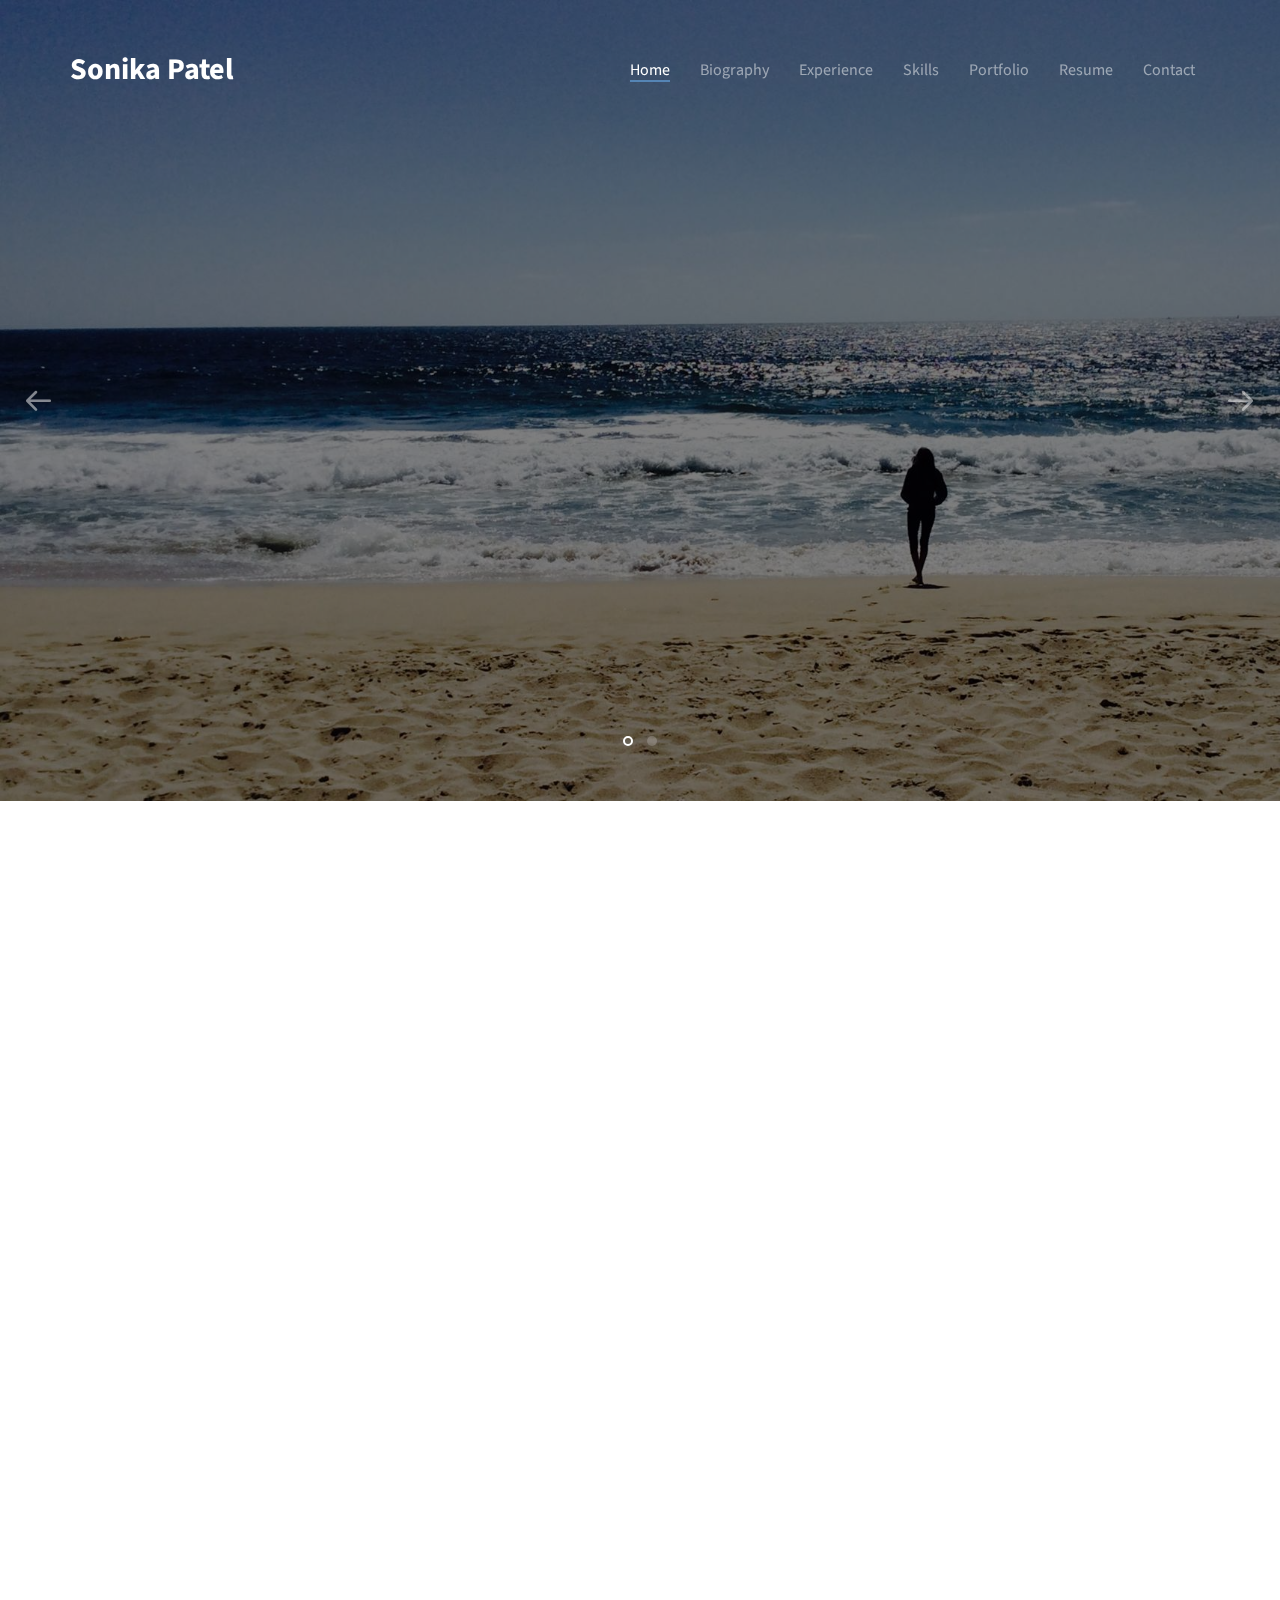
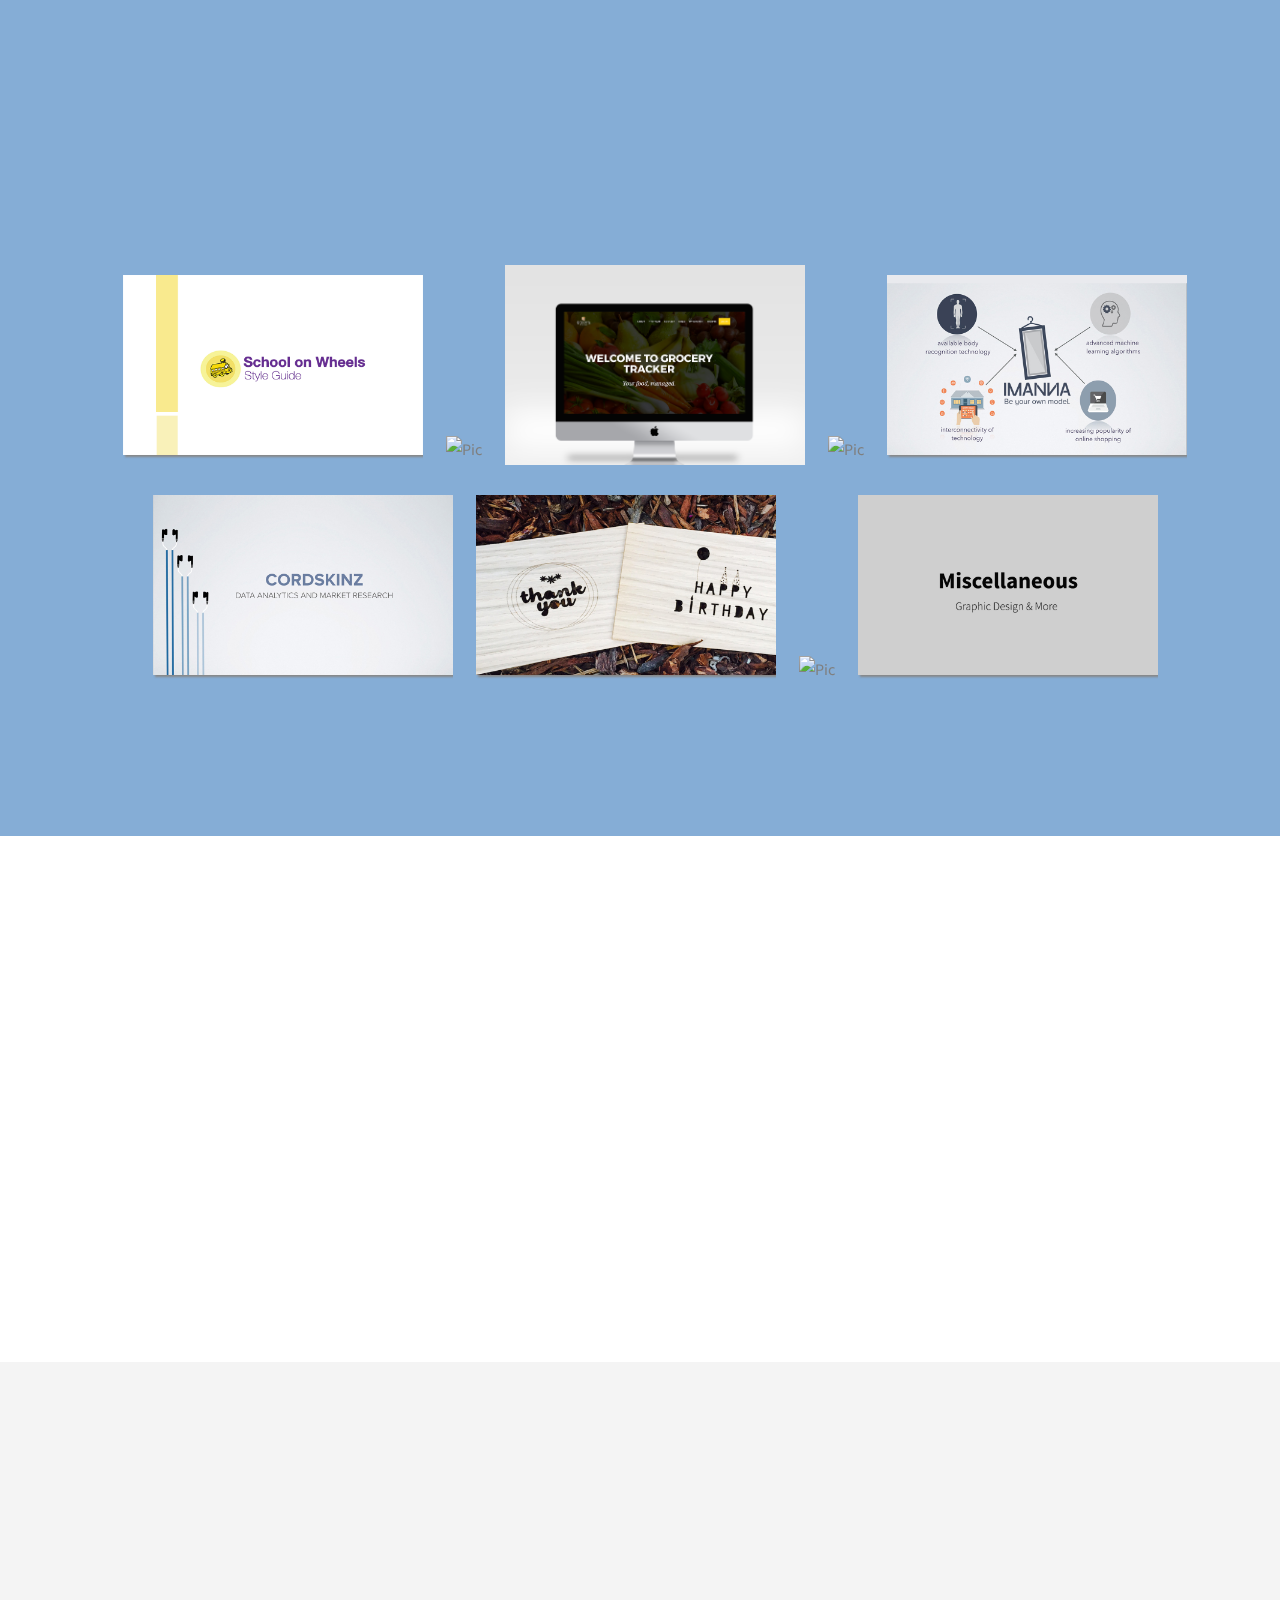
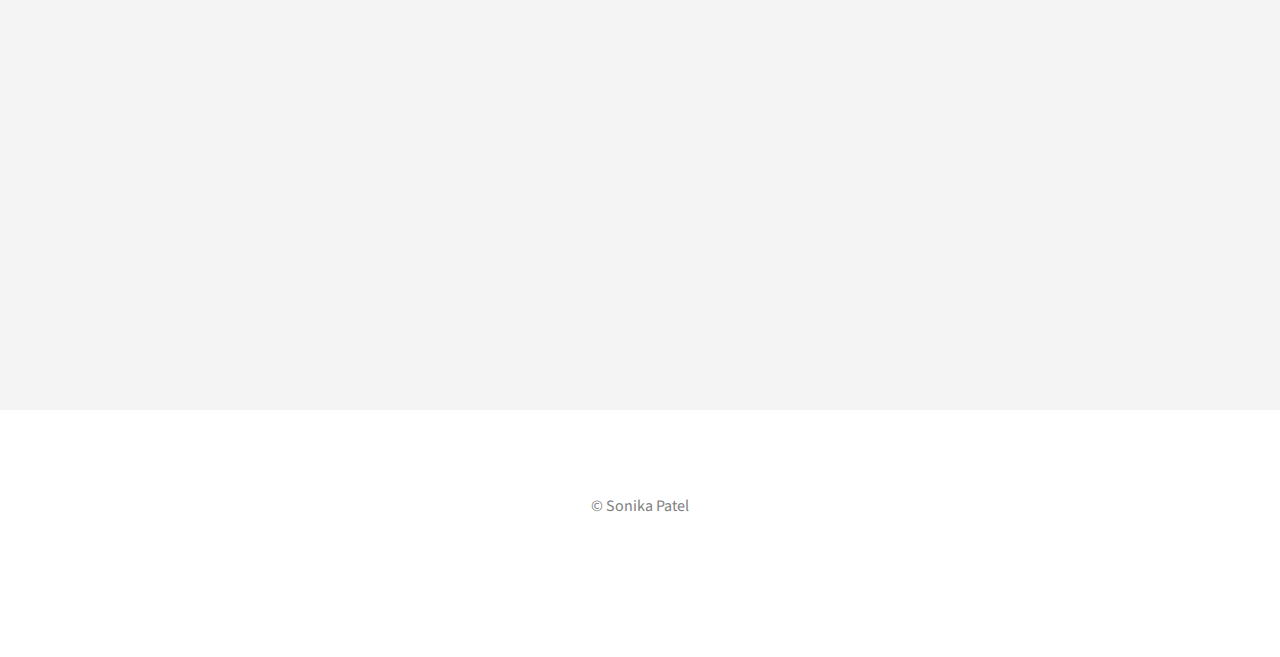
==== index.html @ 3c011357 "Update index.html" ====
<!DOCTYPE html>
<html><!--<![endif]-->
<head>
	<meta content="text/html; charset=utf-8" http-equiv="Content-Type" />
	<meta content="IE=edge" http-equiv="X-UA-Compatible" />
	<title>Sonika Patel</title>
	<meta content="width=device-width, initial-scale=1" name="viewport" />
	<meta content="Sonika Patel" name="description" />
	<meta content="sonika patel, designer, entrepreneur" name="keywords" />
	<meta name="author" /><!-- 

	<meta content="" property="og:title" />
	<meta content="" property="og:image" />
	<meta content="" property="og:url" />
	<meta content="" property="og:site_name" />
	<meta content="" property="og:description" />
	<meta content="" name="twitter:title" />
	<meta content="" name="twitter:image" />
	<meta content="" name="twitter:url" />
	<meta content="" name="twitter:card" /><!-- Place favicon.ico and apple-touch-icon.png in the root directory -->
	<link href="icon.png" rel="shortcut icon" />
	<link href="https://fonts.googleapis.com/css?family=Source+Sans+Pro:400,300,600,400italic,700" rel="stylesheet" type="text/css" /><!-- Animate.css -->
	<link href="css/animate.css" rel="stylesheet" /><!-- Icomoon Icon Fonts-->
	<link href="css/icomoon.css" rel="stylesheet" /><!-- Simple Line Icons -->
	<link href="css/simple-line-icons.css" rel="stylesheet" /><!-- Owl Carousel -->
	<link href="css/owl.carousel.min.css" rel="stylesheet" />
	<link href="css/owl.theme.default.min.css" rel="stylesheet" /><!-- Bootstrap  -->
	<link href="css/bootstrap.css" rel="stylesheet" />
  	 <link rel="stylesheet" href="css/style-responsive.css">  
<link rel="stylesheet" href="css/sass-compiled.css" />
<script src="https://ajax.googleapis.com/ajax/libs/jquery/3.1.1/jquery.min.js"></script>
  <script src="https://maxcdn.bootstrapcdn.com/bootstrap/3.3.7/js/bootstrap.min.js"></script>
<script src="libs/modernizr.js" type="text/javascript"></script>

	<link href="css/style.css" rel="stylesheet" />
	<link href="css/lightblue.css" rel="stylesheet" />
	<style type="text/css">
	
	/* For Demo Purposes Only ( You can delete this anytime :-) */
	#colour-variations {
		padding: 10px;
		-webkit-transition: 0.5s;
	  	-o-transition: 0.5s;
	  	transition: 0.5s;
		width: 140px;
		position: fixed;
		left: 0;
		top: 100px;
		z-index: 999999;
		background: #fff;
		/*border-radius: 4px;*/
		border-top-right-radius: 4px;
		border-bottom-right-radius: 4px;
		-webkit-box-shadow: 0 0 9px 0 rgba(0,0,0,.1);
		-moz-box-shadow: 0 0 9px 0 rgba(0,0,0,.1);
		-ms-box-shadow: 0 0 9px 0 rgba(0,0,0,.1);
		box-shadow: 0 0 9px 0 rgba(0,0,0,.1);
	}
	#colour-variations.sleep {
		margin-left: -140px;
	}
	#colour-variations h3 {
		text-align: center;;
		font-size: 11px;
		letter-spacing: 2px;
		text-transform: uppercase;
		color: #777;
		margin: 0 0 10px 0;
		padding: 0;;
	}
	#colour-variations ul,
	#colour-variations ul li {
		padding: 0;
		margin: 0;
	}
	#colour-variations li {
		list-style: none;
		display: inline;
	}
	#colour-variations li a {
		width: 20px;
		height: 20px;
		position: relative;
		float: left;
		margin: 5px;
	}
	#colour-variations li a[data-theme="style"] {
		background: #6173f4;
	}
	#colour-variations li a[data-theme="pink"] {
		background: #f64662;
	}
	#colour-variations li a[data-theme="blue"] {
		background: #2185d5;
	}
	#colour-variations li a[data-theme="turquoise"] {
		background: #00b8a9;
	}
	#colour-variations li a[data-theme="orange"] {
		background: #ff6600;
	}
	#colour-variations li a[data-theme="lightblue"] {
		background: #5585b5;
	}
	#colour-variations li a[data-theme="brown"] {
		background: #a03232;
	}
	#colour-variations li a[data-theme="green"] {
		background: #65d269;
	}

	.option-toggle {
		position: absolute;
		right: 0;
		top: 0;
		margin-top: 5px;
		margin-right: -30px;
		width: 30px;
		height: 30px;
		background: #f64662;
		text-align: center;
		border-top-right-radius: 4px;
		border-bottom-right-radius: 4px;
		color: #fff;
		cursor: pointer;
		-webkit-box-shadow: 0 0 9px 0 rgba(0,0,0,.1);
		-moz-box-shadow: 0 0 9px 0 rgba(0,0,0,.1);
		-ms-box-shadow: 0 0 9px 0 rgba(0,0,0,.1);
		box-shadow: 0 0 9px 0 rgba(0,0,0,.1);
	}
	.option-toggle i {
		top: 2px;
		position: relative;
	}
	.option-toggle:hover, .option-toggle:focus, .option-toggle:active {
		color:  #fff;
		text-decoration: none;
		outline: none;
	}
	.modal {
    display: none; /* Hidden by default */
    position: fixed; /* Stay in place */
    z-index: 99; /* Sit on top */
    padding-top: 100px; /* Location of the box */
    left: 0;
    top: 0;
    width: 100%; /* Full width */
    height: 100%; /* Full height */
    overflow: auto; /* Enable scroll if needed */
    background-color: rgb(0,0,0); /* Fallback color */
    background-color: rgba(0,0,0,0.4); /* Black w/ opacity */
}


/* Modal Content */
.modal-content {
    background-color: #fefefe;
    margin: auto;
    padding: 20px;
    border: 1px solid #888;
    width: 77%;
    height:auto;
    
}

/* The Close Button */
.close {
    color: #aaaaaa;
    float: right;
    font-size: 28px;
    font-weight: bold;
}

.close:hover,
.close:focus {
    color: #000;
    text-decoration: none;
    cursor: pointer;
}

@font-face {
  font-family: 'Montserrat';
  font-style: normal;
  font-weight: 400;
  src: local('Montserrat-Regular'), url(https://fonts.gstatic.com/s/montserrat/v7/zhcz-_WihjSQC0oHJ9TCYAzyDMXhdD8sAj6OAJTFsBI.woff2) format('woff2');
  unicode-range: U+0000-00FF, U+0131, U+0152-0153, U+02C6, U+02DA, U+02DC, U+2000-206F, U+2074, U+20AC, U+2212, U+2215, U+E0FF, U+EFFD, U+F000;
}

.close {
float:right;
font-size:21px;
font-weight:700;
line-height:1;
color:#000;
text-shadow:0 1px 0 #fff;
filter:alpha(opacity=20);
opacity:.2;
}

.close:focus,.close:hover {
color:#000;
text-decoration:none;
cursor:pointer;
filter:alpha(opacity=50);
opacity:.5;
}

button.close {
-webkit-appearance:none;
cursor:pointer;
background:0 0;
border:0;
padding:0;
}
.modal {
position:fixed;
top:0;
right:0;
bottom:0;
left:0;
z-index:1050;
display:none;
overflow:hidden;
-webkit-overflow-scrolling:touch;
outline:0;
}

.modal.fade .modal-dialog {
-webkit-transition:0 .3s ease-out;
-o-transition:0 .3s ease-out;
transition:transform .3s ease-out;
-webkit-transform:translate(0,-25%);
-ms-transform:translate(0,-25%);
-o-transform:translate(0,-25%);
transform:translate(0,-25%);
}

.modal.in .modal-dialog {
-webkit-transform:translate(0,0);
-ms-transform:translate(0,0);
-o-transform:translate(0,0);
transform:translate(0,0);
}

.modal-open .modal {
overflow-x:hidden;
overflow-y:auto;
}

.modal-dialog {
position:relative;
width:auto;
margin:10px;
}

.modal-content {
position:relative;
background-color:#fff;
-webkit-background-clip:padding-box;
background-clip:padding-box;
border:1px solid rgba(0,0,0,.2);
border-radius:6px;
outline:0;
-webkit-box-shadow:0 3px 9px rgba(0,0,0,.5);
box-shadow:0 3px 9px rgba(0,0,0,.5);
}

.modal-backdrop {
position:fixed;
top:0;
right:0;
bottom:0;
left:0;
z-index:1040;
background-color:#000;
}

.modal-backdrop.fade {
filter:alpha(opacity=0);
opacity:0;
}

.modal-backdrop.in {
filter:alpha(opacity=50);
opacity:.5;
}

.modal-header {
border-bottom:1px solid #e5e5e5;
padding:15px;
}

.modal-header .close {
margin-top:-2px;
}

.modal-title {
line-height:1.42857143;
margin:0;
}

.modal-body {
position:relative;
padding:15px;
}

.modal-footer {
text-align:right;
border-top:1px solid #e5e5e5;
padding:15px;
}

.modal-footer .btn+.btn {
margin-bottom:0;
margin-left:5px;
}

.modal-scrollbar-measure {
position:absolute;
top:-9999px;
width:50px;
height:50px;
overflow:scroll;
}
	
	</style>
	<!-- End demo purposes only --><!-- Modernizr JS --><script src="js/modernizr-2.6.2.min.js"></script><!-- FOR IE9 below --><!--[if lt IE 9]
	<script src="js/respond.min.js"></script>
	<![endif]-->
</head>
<body>
<header id="fh5co-header" role="banner">
<div class="container"><!-- <div class="row"> -->
<nav class="navbar navbar-default">
<div class="navbar-header"><a class="navbar-brand" href="http://sonikapatel.me">Sonika Patel</a></div>

<div class="navbar-collapse collapse" id="navbar">
<ul class="nav navbar-nav navbar-right">
	<li class="active"><a data-nav-section="home" href="#"><span>Home</span></a></li>
	<li><a data-nav-section="Biography" href="#"><span>Biography</span></a></li>
	<li><a data-nav-section="experience" href="#"><span>Experience</span></a></li>
	<li><a data-nav-section="skills" href="#"><span>Skills</span></a></li>
	<li><a data-nav-section="portfolio" href="#"><span>Portfolio</span></a></li>
	<li><a data-nav-section="resume" href="#"><span>Resume</span></a></li>
	<li><a data-nav-section="contact" href="#"><span>Contact</span></a></li>
</ul>
</div>
</nav>
<!-- </div> --></div>
</header>

<div data-section="home" id="slider">
<div class="owl-carousel owl-carousel-fullwidth"><!-- You may change the background color here. -->
<div class="item" style="background-image:url(images/Sonikaonbeach.jpg">
<div class="overlay"></div>

<div class="container" style="position: relative;">
<div class="row">
<div class="col-md-8 col-md-offset-2 text-center">
<div class="fh5co-owl-text-wrap">
<div class="fh5co-owl-text">
<h1 class="fh5co-lead to-animate" style="text-align: center;">Hello, I'm Sonika Patel.</h1>


<h1 class="fh5co-lead to-animate" style="text-align: center;"></h1>
</div>
</div>
</div>

<div class="col-md-4 col-md-push-1 col-sm-4 col-sm-push-1 iphone-image" style="text-align: center;"></div>
</div>
</div>
</div>

<div class="item" style="background-image:url(images/sanfrancisco.jpeg">
<div class="overlay" style="text-align: center;"></div>

<div class="container" style="position: relative;">
<div class="row">
<div class="col-md-8 col-md-offset-2 text-center">
<div class="fh5co-owl-text-wrap">
<div class="fh5co-owl-text">
<h1 class="fh5co-lead to-animate" style="text-align: center;"></h1>
<h1 class="fh5co-lead to-animate" style="text-align: center;"> Hello, I'm Sonika Patel.</h1>

<p class="to-animate-2"></p>
</div>
</div>
</div>
</div>
</div>
</div>
</div>
</div>

<!-- About ME begins--> 
<div data-section="Biography" id="fh5co-about-us">
<div class="container">
<div class="row row-bottom-padded-lg" id="about-us">
<div class="col-md-12 section-heading text-center">
<h2 class="to-animate">About Me</h2>

<div class="row">
<div class="col-md-8 col-md-offset-2 to-animate">
<br>
<h3>I am currently a freshman in the <a href="http://iovine-young.usc.edu/" target="_blank">Iovine and Young Academy</a> at the University of Southern California, studying Arts, Technology, and the Business of Innovation.</h3>
</div>
</div>
</div>

<div class="col-md-3 col-md-offset-2 to-animate"><img alt="Sonika" class="img-responsive img-rounded" src="images/sonikaheadshot.jpg" /></div>

<div class="col-md-4 col-md-offset-1 to-animate">
<h2 style='font-size:20px;'>Professional Profile</h2>
<br>
<p style='font-weight:200;'>I am thoroughly enjoying my sophomore year in the Academy since it allows me to express my creative freedom. 
The Iovine Young Academy aims to instill in its students an entirely new way of thinking. To accomplish this, the program offers a highly select group of students an integrated, four-year course of study that provides in-depth learning in three essential areas: art and design; engineering and computer science; and business and venture management.</p>


</div>
</div>

<!-- About ME ends--> 





<!-- Experience begins-->
</div>
</div>
</div>
</div>
</div>
</div>

<div data-section="experience" id="fh5co-our-services">
<div class="container">
<div class="row row-bottom-padded-sm">
<div class="col-md-12 section-heading text-center">
<h2 class="to-animate">Experience</h2>
</div>
</div>

<div class="row">
<div class="col-md-4">
<div class="box to-animate">
<h3 style='font-size:17px;'><strong>Breathometer</strong><br> <i>Marketing Intern</i></h3>
<hr>
<li> Designed high fidelty wireframes to implement on company website</li>
<li> Identified product’s target segments and proposed promotional strategies </li> 
<li> Collaborated in the construction and execution of product go-to-market plan </li>



</div>


</div>

<div class="col-md-4">
<div class="box to-animate">

<h3 style='font-size:17px;'><strong>Marketing Executive Networking Group</strong><br> Marketing Intern</h3><hr>
<li> Created promotional creative content, including videos and ads for speaker and networking events</li>
<li>Compiled prospective marketing speakers into database </li>


<p></p>
</div>


</div>

<div class="col-md-4">
<div class="box to-animate">
<h3 style='font-size:17px;'><strong> USC AIM Consulting </strong> <br> Director of Consulting</h3>

<hr>
<li> Conducted market research and used data analytics to provide recommendations for 
startup company, Cordskinz</li>
<li> Coordinate with LA startups to find clients </li>
<br>




</div>


</div>
</div>
</div>
</div>
<!-- Experience ends-->


<!-- Skills begins-->
<div data-section="skills" id="fh5co-features">
<div class="container">
<div class="row row-bottom-padded-sm">
<div class="col-md-12 section-heading text-center">
<h2 class="to-animate">Skills</h2>
<br>
<br>
<div class="row">

							<div class="col-sm-3 wow bounceInLeft animated" style="visibility: visible; animation-name: bounceInLeft;">
								<div class="service">
								<div class="to-animate">
									<div class="icon">
										<img src= images/design.png style="width:55px;">
									</div>
									<h4>Design</h4>
									<div class="text">
										<p>I am skilled in Adobe Photoshop, Illustrator, Indesign. </p>
									</div>
									</div>
								</div>
							</div>

							<div class="col-sm-3 wow bounceInUp animated" style="visibility: visible; animation-name: bounceInUp;">
								<div class="service">
								<div class="to-animate">
									<div class="icon">
										<img src= images/code.png style="width:45px; padding-bottom: 10px;">
									</div>
									<h4>Programming</h4>
									<div class="text">
										<p>Familiar with Java, HTML/CSS, Python, mySQL, and PHP. I have worked with Node for backend and frontend frameworks, Ember and jSON to develop websites. </p>
									</div>
									</div>
								</div>
							</div>

							<div  class="col-sm-3 wow bounceInRight animated" style="visibility: visible; animation-name: bounceInRight; xspadding;2000px;">
								<div class="service">
								<div class="to-animate">
									<div class="icon">
										<img src= images/audio.png style="width:70px;">
									</div>
									<h4>Video/Audio Editing</h4>
									<div class="text">
										<p>Familiar with Logic Pro for audio mixing, After Effects and Sony Vegas Pro for video editing</p>
									</div>
								</div>
								</div>
							</div>
							<div class="col-sm-3 wow bounceInRight animated" style="visibility: visible; animation-name: bounceInRight; padding:0px;">
								<div class="service">
								<div class="to-animate">
									<div class="icon">
										<img src= images/teamwork.png style="width:55px;">
									</div>
									<h4>Team Leadership</h4>
									<div class="text">
										<p>Extensively worked in group projects in and out of the Academy, serving as different roles, ranging from marketer to web developer.</p>
									</div>
								</div>
								</div>
							</div>

						</div>


</div>
</div>
</div>



<!-- Skills ends-->

<!-- Portfolio begins --> 
<div data-section="portfolio" id="fh5co-testimonials">
<div class="container">
<div class="row row-bottom-padded-sm">
<div class="col-md-12 section-heading text-center">
<h2 class="to-animate">Portfolio</h2>


  <link rel="stylesheet" href="css/style2.css">



  <!--Content-->

  <div class="content" id="ajax-content">


  <!--Portfolio grid-->

  <ul class="portfolio-grid">
<!--
    <li class="grid-item"  data-jkit="[show:delay=3000;speed=500;animation=fade]">
      <img src="images/porfolio/porfolio1.jpg" style=" margin-bottom:0px;">
          <div class="grid-hover">
            <h1>Tangled</h1>
            <p>Flyer</p>
          </div>
        </a>  
    </li>

    <li class="grid-item" data-jkit="[show:delay=3000;speed=500;animation=fade]">
      <img src="images/porfolio/porfolio2.jpg">
          <div class="grid-hover">
            <h1>High School Planner</h1>
            <p>Branding</p>
          </div>
        </a>      
    </li>    
    <li class="grid-item" data-jkit="[show:delay=3000;speed=500;animation=fade]">
      <img src="images/porfolio/porfolio3.jpg">
          <div class="grid-hover">
            <h1>Aloha Dance</h1>
            <p>Flyer</p>
          </div>
        </a>      
    </li>    
   <li class="grid-item" data-jkit="[show:delay=3000;speed=500;animation=fade]">
      <img src="images/porfolio/porfolio4.jpg"> 
          <div class="grid-hover">
            <h1>Club Rush</h1>
            <p>Flyer</p>
          </div>
        </a>      
    </li>   
    <li class="grid-item" data-jkit="[show:delay=3000;speed=500;animation=fade]">
      <img src="images/porfolio/porfolio5.jpg" style="margin-top:0px;">
        <a class="ajax-link" href="mobileapps.html">  
          <div class="grid-hover">
            <h1>Fit Finder</h1>
            <p>Mobile Application</p>
          </div>
        </a>      
    </li>    
   <li class="grid-item" data-jkit="[show:delay=3000;speed=500;animation=fade]">
      <img src="images/porfolio/porfolio6.jpg" style="margin-bottom:0px;">
          <div class="grid-hover">
            <h1>Dil Se</h1>
            <p>Branding</p>
          </div>
        </a>      
    </li>   
       
    <li class="grid-item" data-jkit="[show:delay=3000;speed=500;animation=fade]">
      <img src="images/porfolio/porfolio8.png">
          <div class="grid-hover">
            <h1>Mandala</h1>
            <p>Personal</p>
          </div>
        </a>      
    </li>   
    <li class="grid-item" data-jkit="[show:delay=3000;speed=500;animation=fade]"style=" position:relative; top:-70px;">
      <img src="images/porfolio10.jpg"style="margin:0px; ">
        <a class="ajax-link" href="single-fullscreen.html">  
          <div class="grid-hover">
            <h1>Cardboard Structure</h1>
            <p>Prototyping</p>
          </div>
        </a>      
    </li> 
    <li class="grid-item" data-jkit="[show:delay=3000;speed=500;animation=fade]">
      <img src="images/porfolio9.jpg">
                 <div class="grid-hover">
            <h1>Logo</h1>
            <p>Branding</p>
          </div>
        </a>      
    </li>
    <li class="grid-item" data-jkit="[show:delay=3000;speed=500;animation=fade]">
      <img src="images/porfolio11.jpg">
        <a class="ajax-link" href="single-fullscreen.html">  
          <div class="grid-hover">
            <h1>Smart Mirror</h1>
            <p>Product Branding</p>
          </div>
        </a>      
    </li>      -->
   <div style="float:left;">
   
 
    
    
    
<div class="pic" id="myBtn">
<img src="images/porfolio/SOWwebsite1.png" class="pic-image" alt="Pic"/>
<span class="pic-caption bottom-to-top">
<h1 style="font-family:'Source Sans Pro'; margin-top:50px; text-align:center; font-size:20px;" class="pic-title"><strong>School On Wheels</strong></h1>
<p>Marketing Digital Strategy</p>
</span>
</div>


<div class="modal fade" id="myModal" role="dialog">
    <div class="modal-dialog">
    
      <!-- Modal content-->
      <div class="modal-content" style="width:60%;text-align:left; padding:30px;">
       <button type="button" class="close" data-dismiss="modal">&times;</button>
      <h style="padding:10px;font-size:22px;"><strong> School on Wheels </strong></h>
        <div class="modal-body" >
          <p style='line-height:1.5;'>As part of my AIM digital marketing strategy for our client, School on Wheels, I created a style guide to assist the marketing team with creating consistent promotional material throughout all social media platforms. <a href='FINALSOW.pdf'>Click here to see the full version. </a></p>
          <div style="text-align:center;">
          <img src='images/porfolio/SOW1.png' style="width:49%;"> 
          <img src='images/porfolio/SOW2.png' style="width:49%;">
          <img src='images/porfolio/SOW3.png' style="width:49%;">  
             <img src='images/porfolio/SOW4.png' style="width:49%;">
          </div>
        </div>
        <div class="modal-footer">
          <button type="button" class="btn btn-default" data-dismiss="modal">Close</button>
        </div>
      </div>
      
    </div>
  </div>

   
   <!-- Portfolio 2 -->

<div class="pic" id="myBtn2">
<img src="images/porfolio/shotguniphone.png" class="pic-image" alt="Pic"/>
<span class="pic-caption bottom-to-top">
<h1 style="font-family:'Source Sans Pro'; margin-top:50px; text-align:center; font-size:20px;" class="pic-title"><strong> Shotgun</strong></h1>
<p>Mobile Application</p>
</span>
</div>

<div class="modal fade" id="myModal2" role="dialog">
    <div class="modal-dialog">
    
      <!-- Modal content-->
      <div class="modal-content" style="width:60%;text-align:left; padding:30px;">
       <button type="button" class="close" data-dismiss="modal">&times;</button>
      <h style="padding:10px;font-size:22px;"><strong> Shotgun </strong></h>
        <div class="modal-body">
          <p style='line-height:1.5;'>Shotgun is a mobile application that organizes interstate and intrastate rides for college students. Currently, universities have rideshare groups online. Students have to search endlessly through the facebook page to find an accommodation that best suits their carpooling needs. With Shotgun, students can filter their preferences, including preferred date, time, and destination locations, to schedule cheap long-distance rides, whether it is to visit their home for the weekend or attend a concert, too far and too expensive for an Uber. Before creating these high-fidelty wireframes, I created personas and scenarios. To view the prototype of the application, click <a href='https://invis.io/SW9BZPG9H' style="text-decoration:underline";
>here</a>.  </p>
                     <div style="text-align:center;">

           <img src='images/porfolio/shotgun.png' style="width:90%;">
           </div>
        </div>
        <div class="modal-footer">
          <button type="button" class="btn btn-default" data-dismiss="modal">Close</button>
        </div>
      </div>
      
    </div>
  </div>

   <!-- Portfolio 3 -->

<div class="pic" id="myBtn3">
<img src="images/porfolio/Grocerytrackerlaptop.png" class="pic-image" alt="Pic"/>
<span class="pic-caption bottom-to-top">
<h1 style="font-family:'Source Sans Pro'; margin-top:50px; text-align:center; font-size:20px;" class="pic-title"><strong>Grocery Tracker</strong></h1>
<p>Website</p>
</span>
</div>

<div class="modal fade" id="myModal3" role="dialog">
    <div class="modal-dialog">
    
      <!-- Modal content-->
      <div class="modal-content" style="width:60%;text-align:left;">
       <button type="button" class="close" data-dismiss="modal">&times;</button>
      <h style="padding:10px;font-size:22px;"><strong> Grocery Traker </strong></h>
        <div class="modal-body">
          <p style='line-height:1.5;'>Grocery Tracker is a website application is a website I created alongside 2 other team members. It allows primarily college students to keep track of their groceries, expiration dates, expenses for grocery shopping, and relevant recipes with what is in their 'virtual kitchen'. Throughout the project, I was primarily in charge of creating the design and development using PHP. The website can be accessed <a href='http://sonikapa.student.uscitp.com/public_html/Food%20Tracker2/Food%20Tracker/index.php'> here </a>.</p>
          <div style="text-align:center;">
          <img src='images/porfolio/g2.png' style="width:90%;">
      
           </div>
        </div>
        <div class="modal-footer">
          <button type="button" class="btn btn-default" data-dismiss="modal">Close</button>
        </div>
      </div>
      
    </div>
  </div>
   <!-- Portfolio 4 -->


<div class="pic" id="myBtn4">
<img src="images/porfolio/restaurantjourney.png" class="pic-image" alt="Pic"/>
<span class="pic-caption bottom-to-top">
<h1 style="font-family:'Source Sans Pro'; margin-top:50px; text-align:center; font-size:20px;" class="pic-title"><strong>Restaurant Journey</strong></h1>
<p>Website</p>
</span>
</div>


<div class="modal fade" id="myModal4" role="dialog">
    <div class="modal-dialog">
    
      <!-- Modal content-->
      <div class="modal-content" style="width:60%;text-align:left;">
       <button type="button" class="close" data-dismiss="modal">&times;</button>
      <h style="padding:10px;font-size:22px;"><strong> Restaurant Journey </strong></h>
        <div class="modal-body">
         <p style="line-height:1.5;">Restaurant Journey is a website I created for my class. As an extreme foodie, I wanted to create a website that allow other foodies to identify restaurants nearby. Using a Yelp API, a user can look for restaurants nearby, such as donuts near their current location. Users can also input reviews for restaurants they have already been to, keeping a log of their Restaurant Journey. The website can be accessed <a href='http://sonika.surge.sh/home'> here </a>.</p>
<div style="text-align:center;">
<img src='images/porfolio/restaurant.png' style="width:90%;">

</div>
        </div>
        <div class="modal-footer">
          <button type="button" class="btn btn-default" data-dismiss="modal">Close</button>
        </div>
      </div>
      
    </div>
  </div>


   <!-- Portfolio 5 -->
<div class="pic" id="myBtn5">
<img src="images/porfolio/imanna.jpg" class="pic-image" alt="Pic"/>
<span class="pic-caption bottom-to-top">
<h1 style="font-family:'Source Sans Pro'; margin-top:50px; text-align:center; font-size:20px;" class="pic-title"><strong>Imanna Smart Mirror</strong></h1>
Prototyping, Branding
</span>
</div>

<div class="modal fade" id="myModal5" role="dialog">
    <div class="modal-dialog">
    
      <!-- Modal content-->
      <div class="modal-content" style="width:60%; text-align:left;">
       <button type="button" class="close" data-dismiss="modal">&times;</button>
      <h style="padding:10px;font-size:22px;"><strong> Imanna Smart Mirror </strong></h>
        <div class="modal-body">
          <p style='line-height:1.5;'>Imanna is a smart mirror design concept that offers outfit recommendations based on weather conditions and allows users to try on garments digitally. Integrating a users exisiting database of garments in their wardrobe, Imanna uses advanced machine learning algorithms and body recoginition technology to save customers time and effort when choosing an outfit in the morning. <a href='images/porfolio/Final Imanna yo.pdf'> Click here for the full process book. </a> </p>
           <div style="text-align:center;">
          <img src='images/porfolio/Imanna11.png' style="width:80%; border-style: inset; border-width: 2px; margin-top:15px;">
          <img src='images/porfolio/Imanna2.png' style="width:80%; border-style: inset; border-width: 2px;margin-top:15px;">
          <img src='images/porfolio/Imanna3.png' style="width:80%; border-style: inset; border-width: 2px;margin-top:15px;">
          <img src='images/porfolio/Imanna4.png' style="width:80%; border-style: inset; border-width: 2px;margin-top:15px;">
      	
           </div>
          
        </div>
        <!-- Footer --> 
        <div class="modal-footer">
          <button type="button" class="btn btn-default" data-dismiss="modal">Close</button>
        </div>
      </div>
       <!-- Footer --> 
    </div>
  </div>
     <!-- Portfolio 6 -->
     
<div class="pic" id="myBtn6">
<img src="images/porfolio/cordskinz.jpg" class="pic-image" alt="Pic"/>
<span class="pic-caption bottom-to-top">
<h1 style="font-family:'Source Sans Pro'; margin-top:50px; text-align:center; font-size:20px;" class="pic-title"><strong>Cordskinz</strong> </h1>
<p>Market Research & Strategy Pitch Deck</p>
</span>
</div>
<div class="modal fade" id="myModal6" role="dialog">
    <div class="modal-dialog">
    
      <!-- Modal content-->
      <div class="modal-content" style="width:60%; text-align:left;">
       <button type="button" class="close" data-dismiss="modal">&times;</button>
            <h style="padding:10px;font-size:22px;"><strong> Cordskinz </strong></h>

        <div class="modal-body">
          <p style='line-height:1.5;'>Working with a Los Angeles based startup called Cordskinz, my team and I were tasked with conducting market research and performing data analysis in order to expand their target audience. As part of our marketing strategy and final deliverable, we conducted a survey in order to view potential customers initial perception of the product and understand how people use their headphones. After observing the data, my group and I came up with a solid set of recommendations for Cordskinz to implement. See below for an excerpt from our final deliverable to the client.
          <br>
          <div style='text-align:center;'>
           <img src='images/porfolio/cordskinz1.png' style="width:45%;">
           <img src='images/porfolio/cordksinz2.png' style="width:45%;">
           <img src='images/porfolio/cordksinz1.png' style="width:90%;">
	</div>
           </p>
        </div>
        <div class="modal-footer">
          <button type="button" class="btn btn-default" data-dismiss="modal">Close</button>
        </div>
      </div>
      
    </div>
  </div>
	 
	  
  <!-- Porfolio 8 -->
<div class="pic" id="myBtn7">
<img src="images/porfolio/branchout.jpg" class="pic-image" alt="Pic"/>
<span class="pic-caption bottom-to-top">
<h1 style="font-family:'Source Sans Pro'; margin-top:50px; text-align:center; font-size:20px;" class="pic-title"><strong>Branch Out</strong></h1>
Custom Greeting Cards
</span>
</div>

<div class="modal fade" id="myModal7" role="dialog">
    <div class="modal-dialog">
    
      <!-- Modal content-->
      <div class="modal-content" style="width:60%; text-align:left;">
       <button type="button" class="close" data-dismiss="modal">&times;</button>
      <h style="padding:10px;font-size:22px;"><strong> Branch Out </strong></h>
        <div class="modal-body">
          <p style='line-height:1.5;'>Branch Out Cards is a venture that 3 of my classmates and I started. Using laser cutting technology, we created custom wooden greeting cards, which we sold through an e-commerce website. Within just two weeks, our team secured $620 and sold cards in 13 cities across the nation.   </p>
           <div style="text-align:center;">
          <img src='images/porfolio/br2.jpg' style="width:24%; ">
          <img src='images/porfolio/br3.jpg' style="width:40%; ">
          <img src='images/porfolio/br4.jpg' style="width:22.5%;">
      	
           </div>
          
        </div>
        
        <div class="modal-footer">
          <button type="button" class="btn btn-default" data-dismiss="modal">Close</button>
        </div>
      </div>
      
    </div>
  </div>
  <!-- end of branch out --> 
  <!-- Porfolio 8 -->
  <div class="pic" id="myBtn8">
<img src="images/porfolio/parcioiphone.png" class="pic-image" alt="Pic"/>
<span class="pic-caption bottom-to-top">
<h1 style="font-family:'Source Sans Pro'; margin-top:50px; text-align:center; font-size:20px;" class="pic-title"><strong>Parcio</strong></h1>
Design Concept, In Progress
</span>
</div>

<div class="modal fade" id="myModal8" role="dialog">
    <div class="modal-dialog">
    
      <!-- Modal content-->
      <div class="modal-content" style="width:60%; text-align:left;">
       <button type="button" class="close" data-dismiss="modal">&times;</button>
      <h style="padding:10px;font-size:22px;"><strong> Parcio </strong></h>
        <div class="modal-body">
         
         
          
        </div>
        
        <div class="modal-footer">
          <button type="button" class="btn btn-default" data-dismiss="modal">Close</button>
        </div>
      </div>
      
    </div>
  </div>
<!-- end of Parcio --> 	 

<div class="pic" id="myBtn9">
<img src="images/porfolio/misc.jpg" class="pic-image" alt="Pic"/>
<!-- <span class="pic-caption bottom-to-top">
<h1 style="font-family:'Source Sans Pro'; margin-top:50px; text-align:center; font-size:20px;" class="pic-title"><strong>Miscellaneous</strong></h1>
Graphic Design & More! 
</span>-->
</div>

<div class="modal fade" id="myModal9" role="dialog">
    <div class="modal-dialog">
    
      <!-- Modal content-->
      <div class="modal-content" style="width:60%; text-align:left;">
       <button type="button" class="close" data-dismiss="modal">&times;</button>
      <h style="padding:10px;font-size:22px;"><strong> Miscellaneous </strong></h>
        <div class="modal-body">
          <p style='line-height:1.5;'> Random projects I have worked on here and there, including a personal mandala, high school planner cover, and lyric video made on After Effects. </p>
          <div style='text-align:center;'>
          <img style= 'width:500px;' src= 'images/porfolio/porfolio2.jpg'>
          <br>
             <br>
          <img style= 'width:500px;' src= 'images/porfolio/porfolio8.png'>
          <br>
          <br>
         <video width="600" controls>
  <source src="images/porfolio/Forever.mp4" type="video/mp4">
  </video>
            </div>
        </div>
        
        <div class="modal-footer">
          <button type="button" class="btn btn-default" data-dismiss="modal">Close</button>
        </div>
      </div>
      
    </div>
  </div>

</div>   

</ul>
    </div>



<script>
$(document).ready(function(){
    $("#myBtn").click(function(){
        $("#myModal").modal();
    });
    $("#myBtn2").click(function(){
        $("#myModal2").modal();
    });
      $("#myBtn3").click(function(){
        $("#myModal3").modal();
    });
    $("#myBtn4").click(function(){
        $("#myModal4").modal();
    });
    $("#myBtn5").click(function(){
        $("#myModal5").modal();
    });
     $("#myBtn6").click(function(){
        $("#myModal6").modal();
    });
     $("#myBtn7").click(function(){
        $("#myModal7").modal();
    });
     $("#myBtn8").click(function(){
        $("#myModal8").modal();
    });
     $("#myBtn9").click(function(){
        $("#myModal9").modal();
    });
});
</script>



<!--Scripts-->

  <script src="js/jquery.min2.js"></script>
	<script src="js/jquery.easing.min.js"></script>
	<script src="js/modernizr.custom.42534.js" type="text/javascript"></script>
  <script src="js/jquery.waitforimages.js" type="text/javascript"></script>
  <script src="js/typed.js" type="text/javascript"></script>
  <script src="js/masonry.pkgd.min.js" type="text/javascript"></script>  
  <script src="js/imagesloaded.pkgd.min.js" type="text/javascript"></script>    
  <script src="js/jquery.jkit.1.2.16.min.js"></script>
 
  <script src="js/script.js" type="text/javascript"></script>
  
	<script>
    $('#button, #buttons').on('click', function() {
      $( ".opacity-nav" ).fadeToggle( "slow", "linear" );
    // Animation complete.
    });
  </script>


</div>
</div>
</div>
</div>




<!-- Porfolio ends --> 

<!-- Resume begins --> 
<div data-section="resume" id="fh5co-pricing">
<div class="container">
<div class="row">
<div class="col-md-12 section-heading text-center">
<h2 class="single-animate animate-pricing-1">Resume</h2>
</div>
<div class="col-md-4 col-md-offset-4 single-animate animate-features-3"><a class="btn btn-primary btn-block" href="SonikasSophResume2.pdf">Sonika's Resume</a></div>
<div class="row">
<div class="col-md-8 col-md-offset-2 subtext single-animate animate-pricing-2">

</div>
</div>
</div>
</div>


</div>
</div>
</div>


<!-- ContactuS begins -->

<div data-section="contact" div id="fh5co-press">
<section>
<div class="container">
<div class="row">
<div class="col-md-12 section-heading text-center">
<h2 class="single-animate animate-press-1">Contact</h2>
<br>

<div class="row">
<div class="col-md-8 col-md-offset-2 to-animate">

 <form action="http://www.usc.edu/cgi-bin/mail_form/sonikapa@usc.edu" class="form-horizontal">
 	<div class="form-group">
 		<label for="user-name" class= "col-lg-2 control-label">Name</label>
 		<div class="col-lg-8">
 		<input type="text" class="form-control" id="user-name" placeholder="Enter your name">
 		</div>
 		</div>
 	
 	<div class="form-group">
 		<label for="user-email" class= "col-lg-2 control-label">Email</label>
 		<div class="col-lg-8">
 		<input type="text" class="form-control" id="user-email" placeholder="Enter your email">
 		</div>
 		</div>
 	
 	<div class="form-group">
 		<label for="user-message" class= "col-lg-2 control-label">Message</label>
 		<div class="col-lg-8">
 		<textarea name="user-message" id="user-message" class="form-control" cols="2- rows="10" placeholder= "Enter your message"></textarea>
 		</div>
 		</div>
 		
 		<div class= "form-group">
 	
 		<div class= "col-lg-10 col-lg-offset-1">
 		<button type="submit" class="btn btn-primary"> Submit</button>
 		
 		</div>
 		</div>
 		
 		</form>
 		</div>
 		</div>
 	</section>
 
</div>

<!-- ContactUs ends-->

<footer id="footer" role="contentinfo">
<div class="container">
<div class="row row-bottom-padded-sm">
<div class="col-md-12">
<p class="copyright text-center">&copy; Sonika Patel<br />
&nbsp;</p>
</div>
</div>
</div>
</div>
</div>
</div>
</div>
</div>

</footer>


<p></p>
<!-- End demo purposes only --><!-- jQuery --><script src="js/jquery.min.js"></script><!-- jQuery Easing --><script src="js/jquery.easing.1.3.js"></script><!-- Bootstrap --><script src="js/bootstrap.min.js"></script><!-- Waypoints --><script src="js/jquery.waypoints.min.js"></script><!-- Owl Carousel --><script src="js/owl.carousel.min.js"></script><!-- For demo purposes only styleswitcher ( You may delete this anytime ) --><script src="js/jquery.style.switcher.js"></script><script>
	$(function(){
		$('#colour-variations ul').styleSwitcher({
			defaultThemeId: 'theme-switch',
			hasPreview: false,
			cookie: {
	          	expires: 30,
	          	isManagingLoad: true
	      	}
		});	
		$('.option-toggle').click(function() {
			$('#colour-variations').toggleClass('sleep');
		});
	});
	</script>
	<script src="js/main.js"></script></body>
</html>
---- css/icomoon.css ----
@font-face {
	font-family: 'icomoon';
	src:url('../fonts/icomoon/icomoon.eot?qtatmt');
	src:url('../fonts/icomoon/icomoon.eot?qtatmt#iefix') format('embedded-opentype'),
		url('../fonts/icomoon/icomoon.ttf?qtatmt') format('truetype'),
		url('../fonts/icomoon/icomoon.woff?qtatmt') format('woff'),
		url('../fonts/icomoon/icomoon.svg?qtatmt#icomoon') format('svg');
	font-weight: normal;
	font-style: normal;
}

[class^="icon-"], [class*=" icon-"] {
	font-family: 'icomoon';
	speak: none;
	font-style: normal;
	font-weight: normal;
	font-variant: normal;
	text-transform: none;
	line-height: 1;

	/* Better Font Rendering =========== */
	-webkit-font-smoothing: antialiased;
	-moz-osx-font-smoothing: grayscale;
}

.icon-glass:before {
	content: "\f000";
}
.icon-music:before {
	content: "\f001";
}
.icon-search2:before {
	content: "\f002";
}
.icon-envelope-o:before {
	content: "\f003";
}
.icon-heart:before {
	content: "\f004";
}
.icon-star:before {
	content: "\f005";
}
.icon-star-o:before {
	content: "\f006";
}
.icon-user:before {
	content: "\f007";
}
.icon-film:before {
	content: "\f008";
}
.icon-th-large:before {
	content: "\f009";
}
.icon-th:before {
	content: "\f00a";
}
.icon-th-list:before {
	content: "\f00b";
}
.icon-check:before {
	content: "\f00c";
}
.icon-close:before {
	content: "\f00d";
}
.icon-remove:before {
	content: "\f00d";
}
.icon-times:before {
	content: "\f00d";
}
.icon-search-plus:before {
	content: "\f00e";
}
.icon-search-minus:before {
	content: "\f010";
}
.icon-power-off:before {
	content: "\f011";
}
.icon-signal:before {
	content: "\f012";
}
.icon-cog:before {
	content: "\f013";
}
.icon-gear:before {
	content: "\f013";
}
.icon-trash-o:before {
	content: "\f014";
}
.icon-home:before {
	content: "\f015";
}
.icon-file-o:before {
	content: "\f016";
}
.icon-clock-o:before {
	content: "\f017";
}
.icon-road:before {
	content: "\f018";
}
.icon-download:before {
	content: "\f019";
}
.icon-arrow-circle-o-down:before {
	content: "\f01a";
}
.icon-arrow-circle-o-up:before {
	content: "\f01b";
}
.icon-inbox:before {
	content: "\f01c";
}
.icon-play-circle-o:before {
	content: "\f01d";
}
.icon-repeat2:before {
	content: "\f01e";
}
.icon-rotate-right:before {
	content: "\f01e";
}
.icon-refresh:before {
	content: "\f021";
}
.icon-list-alt:before {
	content: "\f022";
}
.icon-lock:before {
	content: "\f023";
}
.icon-flag:before {
	content: "\f024";
}
.icon-headphones:before {
	content: "\f025";
}
.icon-volume-off:before {
	content: "\f026";
}
.icon-volume-down:before {
	content: "\f027";
}
.icon-volume-up:before {
	content: "\f028";
}
.icon-qrcode:before {
	content: "\f029";
}
.icon-barcode:before {
	content: "\f02a";
}
.icon-tag:before {
	content: "\f02b";
}
.icon-tags:before {
	content: "\f02c";
}
.icon-book:before {
	content: "\f02d";
}
.icon-bookmark:before {
	content: "\f02e";
}
.icon-print:before {
	content: "\f02f";
}
.icon-camera:before {
	content: "\f030";
}
.icon-font:before {
	content: "\f031";
}
.icon-bold:before {
	content: "\f032";
}
.icon-italic:before {
	content: "\f033";
}
.icon-text-height:before {
	content: "\f034";
}
.icon-text-width:before {
	content: "\f035";
}
.icon-align-left:before {
	content: "\f036";
}
.icon-align-center2:before {
	content: "\f037";
}
.icon-align-right:before {
	content: "\f038";
}
.icon-align-justify2:before {
	content: "\f039";
}
.icon-list:before {
	content: "\f03a";
}
.icon-dedent:before {
	content: "\f03b";
}
.icon-outdent:before {
	content: "\f03b";
}
.icon-indent:before {
	content: "\f03c";
}
.icon-video-camera:before {
	content: "\f03d";
}
.icon-image:before {
	content: "\f03e";
}
.icon-photo:before {
	content: "\f03e";
}
.icon-picture-o:before {
	content: "\f03e";
}
.icon-pencil:before {
	content: "\f040";
}
.icon-map-marker:before {
	content: "\f041";
}
.icon-adjust:before {
	content: "\f042";
}
.icon-tint:before {
	content: "\f043";
}
.icon-edit:before {
	content: "\f044";
}
.icon-pencil-square-o:before {
	content: "\f044";
}
.icon-share-square-o:before {
	content: "\f045";
}
.icon-check-square-o:before {
	content: "\f046";
}
.icon-arrows:before {
	content: "\f047";
}
.icon-step-backward:before {
	content: "\f048";
}
.icon-fast-backward:before {
	content: "\f049";
}
.icon-backward:before {
	content: "\f04a";
}
.icon-play2:before {
	content: "\f04b";
}
.icon-pause2:before {
	content: "\f04c";
}
.icon-stop2:before {
	content: "\f04d";
}
.icon-forward:before {
	content: "\f04e";
}
.icon-fast-forward2:before {
	content: "\f050";
}
.icon-step-forward:before {
	content: "\f051";
}
.icon-eject:before {
	content: "\f052";
}
.icon-chevron-left:before {
	content: "\f053";
}
.icon-chevron-right:before {
	content: "\f054";
}
.icon-plus-circle:before {
	content: "\f055";
}
.icon-minus-circle:before {
	content: "\f056";
}
.icon-times-circle:before {
	content: "\f057";
}
.icon-check-circle:before {
	content: "\f058";
}
.icon-question-circle:before {
	content: "\f059";
}
.icon-info-circle:before {
	content: "\f05a";
}
.icon-crosshairs:before {
	content: "\f05b";
}
.icon-times-circle-o:before {
	content: "\f05c";
}
.icon-check-circle-o:before {
	content: "\f05d";
}
.icon-ban2:before {
	content: "\f05e";
}
.icon-arrow-left:before {
	content: "\f060";
}
.icon-arrow-right:before {
	content: "\f061";
}
.icon-arrow-up:before {
	content: "\f062";
}
.icon-arrow-down:before {
	content: "\f063";
}
.icon-mail-forward:before {
	content: "\f064";
}
.icon-share:before {
	content: "\f064";
}
.icon-expand2:before {
	content: "\f065";
}
.icon-compress:before {
	content: "\f066";
}
.icon-plus:before {
	content: "\f067";
}
.icon-minus:before {
	content: "\f068";
}
.icon-asterisk:before {
	content: "\f069";
}
.icon-exclamation-circle:before {
	content: "\f06a";
}
.icon-gift:before {
	content: "\f06b";
}
.icon-leaf:before {
	content: "\f06c";
}
.icon-fire:before {
	content: "\f06d";
}
.icon-eye:before {
	content: "\f06e";
}
.icon-eye-slash:before {
	content: "\f070";
}
.icon-exclamation-triangle:before {
	content: "\f071";
}
.icon-warning:before {
	content: "\f071";
}
.icon-plane:before {
	content: "\f072";
}
.icon-calendar:before {
	content: "\f073";
}
.icon-random:before {
	content: "\f074";
}
.icon-comment:before {
	content: "\f075";
}
.icon-magnet:before {
	content: "\f076";
}
.icon-chevron-up:before {
	content: "\f077";
}
.icon-chevron-down:before {
	content: "\f078";
}
.icon-retweet:before {
	content: "\f079";
}
.icon-shopping-cart:before {
	content: "\f07a";
}
.icon-folder:before {
	content: "\f07b";
}
.icon-folder-open:before {
	content: "\f07c";
}
.icon-arrows-v:before {
	content: "\f07d";
}
.icon-arrows-h:before {
	content: "\f07e";
}
.icon-bar-chart:before {
	content: "\f080";
}
.icon-bar-chart-o:before {
	content: "\f080";
}
.icon-twitter-square:before {
	content: "\f081";
}
.icon-facebook-square:before {
	content: "\f082";
}
.icon-camera-retro:before {
	content: "\f083";
}
.icon-key:before {
	content: "\f084";
}
.icon-cogs:before {
	content: "\f085";
}
.icon-gears:before {
	content: "\f085";
}
.icon-comments:before {
	content: "\f086";
}
.icon-thumbs-o-up:before {
	content: "\f087";
}
.icon-thumbs-o-down:before {
	content: "\f088";
}
.icon-star-half:before {
	content: "\f089";
}
.icon-heart-o:before {
	content: "\f08a";
}
.icon-sign-out:before {
	content: "\f08b";
}
.icon-linkedin-square:before {
	content: "\f08c";
}
.icon-thumb-tack:before {
	content: "\f08d";
}
.icon-external-link:before {
	content: "\f08e";
}
.icon-sign-in:before {
	content: "\f090";
}
.icon-trophy:before {
	content: "\f091";
}
.icon-github-square:before {
	content: "\f092";
}
.icon-upload:before {
	content: "\f093";
}
.icon-lemon-o:before {
	content: "\f094";
}
.icon-phone:before {
	content: "\f095";
}
.icon-square-o:before {
	content: "\f096";
}
.icon-bookmark-o:before {
	content: "\f097";
}
.icon-phone-square:before {
	content: "\f098";
}
.icon-twitter:before {
	content: "\f099";
}
.icon-facebook:before {
	content: "\f09a";
}
.icon-facebook-f:before {
	content: "\f09a";
}
.icon-github:before {
	content: "\f09b";
}
.icon-unlock2:before {
	content: "\f09c";
}
.icon-credit-card:before {
	content: "\f09d";
}
.icon-feed:before {
	content: "\f09e";
}
.icon-rss:before {
	content: "\f09e";
}
.icon-hdd-o:before {
	content: "\f0a0";
}
.icon-bullhorn:before {
	content: "\f0a1";
}
.icon-bell-o:before {
	content: "\f0a2";
}
.icon-certificate:before {
	content: "\f0a3";
}
.icon-hand-o-right:before {
	content: "\f0a4";
}
.icon-hand-o-left:before {
	content: "\f0a5";
}
.icon-hand-o-up:before {
	content: "\f0a6";
}
.icon-hand-o-down:before {
	content: "\f0a7";
}
.icon-arrow-circle-left:before {
	content: "\f0a8";
}
.icon-arrow-circle-right:before {
	content: "\f0a9";
}
.icon-arrow-circle-up:before {
	content: "\f0aa";
}
.icon-arrow-circle-down:before {
	content: "\f0ab";
}
.icon-globe:before {
	content: "\f0ac";
}
.icon-wrench:before {
	content: "\f0ad";
}
.icon-tasks:before {
	content: "\f0ae";
}
.icon-filter:before {
	content: "\f0b0";
}
.icon-briefcase:before {
	content: "\f0b1";
}
.icon-arrows-alt:before {
	content: "\f0b2";
}
.icon-group:before {
	content: "\f0c0";
}
.icon-users:before {
	content: "\f0c0";
}
.icon-chain:before {
	content: "\f0c1";
}
.icon-link:before {
	content: "\f0c1";
}
.icon-cloud:before {
	content: "\f0c2";
}
.icon-flask:before {
	content: "\f0c3";
}
.icon-cut:before {
	content: "\f0c4";
}
.icon-scissors:before {
	content: "\f0c4";
}
.icon-copy:before {
	content: "\f0c5";
}
.icon-files-o:before {
	content: "\f0c5";
}
.icon-paperclip:before {
	content: "\f0c6";
}
.icon-floppy-o:before {
	content: "\f0c7";
}
.icon-save:before {
	content: "\f0c7";
}
.icon-square:before {
	content: "\f0c8";
}
.icon-bars:before {
	content: "\f0c9";
}
.icon-navicon:before {
	content: "\f0c9";
}
.icon-reorder:before {
	content: "\f0c9";
}
.icon-list-ul:before {
	content: "\f0ca";
}
.icon-list-ol:before {
	content: "\f0cb";
}
.icon-strikethrough:before {
	content: "\f0cc";
}
.icon-underline:before {
	content: "\f0cd";
}
.icon-table:before {
	content: "\f0ce";
}
.icon-magic:before {
	content: "\f0d0";
}
.icon-truck:before {
	content: "\f0d1";
}
.icon-pinterest:before {
	content: "\f0d2";
}
.icon-pinterest-square:before {
	content: "\f0d3";
}
.icon-google-plus-square:before {
	content: "\f0d4";
}
.icon-google-plus:before {
	content: "\f0d5";
}
.icon-money:before {
	content: "\f0d6";
}
.icon-caret-down:before {
	content: "\f0d7";
}
.icon-caret-up:before {
	content: "\f0d8";
}
.icon-caret-left:before {
	content: "\f0d9";
}
.icon-caret-right:before {
	content: "\f0da";
}
.icon-columns2:before {
	content: "\f0db";
}
.icon-sort:before {
	content: "\f0dc";
}
.icon-unsorted:before {
	content: "\f0dc";
}
.icon-sort-desc:before {
	content: "\f0dd";
}
.icon-sort-down:before {
	content: "\f0dd";
}
.icon-sort-asc:before {
	content: "\f0de";
}
.icon-sort-up:before {
	content: "\f0de";
}
.icon-envelope:before {
	content: "\f0e0";
}
.icon-linkedin:before {
	content: "\f0e1";
}
.icon-rotate-left:before {
	content: "\f0e2";
}
.icon-undo:before {
	content: "\f0e2";
}
.icon-gavel:before {
	content: "\f0e3";
}
.icon-legal:before {
	content: "\f0e3";
}
.icon-dashboard:before {
	content: "\f0e4";
}
.icon-tachometer:before {
	content: "\f0e4";
}
.icon-comment-o:before {
	content: "\f0e5";
}
.icon-comments-o:before {
	content: "\f0e6";
}
.icon-bolt:before {
	content: "\f0e7";
}
.icon-flash:before {
	content: "\f0e7";
}
.icon-sitemap:before {
	content: "\f0e8";
}
.icon-umbrella2:before {
	content: "\f0e9";
}
.icon-clipboard:before {
	content: "\f0ea";
}
.icon-paste:before {
	content: "\f0ea";
}
.icon-lightbulb-o:before {
	content: "\f0eb";
}
.icon-exchange:before {
	content: "\f0ec";
}
.icon-cloud-download2:before {
	content: "\f0ed";
}
.icon-cloud-upload2:before {
	content: "\f0ee";
}
.icon-user-md:before {
	content: "\f0f0";
}
.icon-stethoscope:before {
	content: "\f0f1";
}
.icon-suitcase:before {
	content: "\f0f2";
}
.icon-bell:before {
	content: "\f0f3";
}
.icon-coffee:before {
	content: "\f0f4";
}
.icon-cutlery:before {
	content: "\f0f5";
}
.icon-file-text-o:before {
	content: "\f0f6";
}
.icon-building-o:before {
	content: "\f0f7";
}
.icon-hospital-o:before {
	content: "\f0f8";
}
.icon-ambulance:before {
	content: "\f0f9";
}
.icon-medkit:before {
	content: "\f0fa";
}
.icon-fighter-jet:before {
	content: "\f0fb";
}
.icon-beer:before {
	content: "\f0fc";
}
.icon-h-square:before {
	content: "\f0fd";
}
.icon-plus-square:before {
	content: "\f0fe";
}
.icon-angle-double-left:before {
	content: "\f100";
}
.icon-angle-double-right:before {
	content: "\f101";
}
.icon-angle-double-up:before {
	content: "\f102";
}
.icon-angle-double-down:before {
	content: "\f103";
}
.icon-angle-left:before {
	content: "\f104";
}
.icon-angle-right:before {
	content: "\f105";
}
.icon-angle-up:before {
	content: "\f106";
}
.icon-angle-down:before {
	content: "\f107";
}
.icon-desktop:before {
	content: "\f108";
}
.icon-laptop:before {
	content: "\f109";
}
.icon-tablet:before {
	content: "\f10a";
}
.icon-mobile:before {
	content: "\f10b";
}
.icon-mobile-phone:before {
	content: "\f10b";
}
.icon-circle-o:before {
	content: "\f10c";
}
.icon-quote-left:before {
	content: "\f10d";
}
.icon-quote-right:before {
	content: "\f10e";
}
.icon-spinner:before {
	content: "\f110";
}
.icon-circle:before {
	content: "\f111";
}
.icon-mail-reply:before {
	content: "\f112";
}
.icon-reply:before {
	content: "\f112";
}
.icon-github-alt:before {
	content: "\f113";
}
.icon-folder-o:before {
	content: "\f114";
}
.icon-folder-open-o:before {
	content: "\f115";
}
.icon-smile-o:before {
	content: "\f118";
}
.icon-frown-o:before {
	content: "\f119";
}
.icon-meh-o:before {
	content: "\f11a";
}
.icon-gamepad:before {
	content: "\f11b";
}
.icon-keyboard-o:before {
	content: "\f11c";
}
.icon-flag-o:before {
	content: "\f11d";
}
.icon-flag-checkered:before {
	content: "\f11e";
}
.icon-terminal:before {
	content: "\f120";
}
.icon-code:before {
	content: "\f121";
}
.icon-mail-reply-all:before {
	content: "\f122";
}
.icon-reply-all:before {
	content: "\f122";
}
.icon-star-half-empty:before {
	content: "\f123";
}
.icon-star-half-full:before {
	content: "\f123";
}
.icon-star-half-o:before {
	content: "\f123";
}
.icon-location-arrow:before {
	content: "\f124";
}
.icon-crop:before {
	content: "\f125";
}
.icon-code-fork:before {
	content: "\f126";
}
.icon-chain-broken:before {
	content: "\f127";
}
.icon-unlink:before {
	content: "\f127";
}
.icon-question:before {
	content: "\f128";
}
.icon-info:before {
	content: "\f129";
}
.icon-exclamation:before {
	content: "\f12a";
}
.icon-superscript:before {
	content: "\f12b";
}
.icon-subscript:before {
	content: "\f12c";
}
.icon-eraser:before {
	content: "\f12d";
}
.icon-puzzle-piece:before {
	content: "\f12e";
}
.icon-microphone2:before {
	content: "\f130";
}
.icon-microphone-slash:before {
	content: "\f131";
}
.icon-shield:before {
	content: "\f132";
}
.icon-calendar-o:before {
	content: "\f133";
}
.icon-fire-extinguisher:before {
	content: "\f134";
}
.icon-rocket:before {
	content: "\f135";
}
.icon-maxcdn:before {
	content: "\f136";
}
.icon-chevron-circle-left:before {
	content: "\f137";
}
.icon-chevron-circle-right:before {
	content: "\f138";
}
.icon-chevron-circle-up:before {
	content: "\f139";
}
.icon-chevron-circle-down:before {
	content: "\f13a";
}
.icon-html5:before {
	content: "\f13b";
}
.icon-css3:before {
	content: "\f13c";
}
.icon-anchor2:before {
	content: "\f13d";
}
.icon-unlock-alt:before {
	content: "\f13e";
}
.icon-bullseye:before {
	content: "\f140";
}
.icon-ellipsis-h:before {
	content: "\f141";
}
.icon-ellipsis-v:before {
	content: "\f142";
}
.icon-rss-square:before {
	content: "\f143";
}
.icon-play-circle:before {
	content: "\f144";
}
.icon-ticket:before {
	content: "\f145";
}
.icon-minus-square:before {
	content: "\f146";
}
.icon-minus-square-o:before {
	content: "\f147";
}
.icon-level-up:before {
	content: "\f148";
}
.icon-level-down:before {
	content: "\f149";
}
.icon-check-square:before {
	content: "\f14a";
}
.icon-pencil-square:before {
	content: "\f14b";
}
.icon-external-link-square:before {
	content: "\f14c";
}
.icon-share-square:before {
	content: "\f14d";
}
.icon-compass:before {
	content: "\f14e";
}
.icon-caret-square-o-down:before {
	content: "\f150";
}
.icon-toggle-down:before {
	content: "\f150";
}
.icon-caret-square-o-up:before {
	content: "\f151";
}
.icon-toggle-up:before {
	content: "\f151";
}
.icon-caret-square-o-right:before {
	content: "\f152";
}
.icon-toggle-right:before {
	content: "\f152";
}
.icon-eur:before {
	content: "\f153";
}
.icon-euro:before {
	content: "\f153";
}
.icon-gbp:before {
	content: "\f154";
}
.icon-dollar:before {
	content: "\f155";
}
.icon-usd:before {
	content: "\f155";
}
.icon-inr:before {
	content: "\f156";
}
.icon-rupee:before {
	content: "\f156";
}
.icon-cny:before {
	content: "\f157";
}
.icon-jpy:before {
	content: "\f157";
}
.icon-rmb:before {
	content: "\f157";
}
.icon-yen:before {
	content: "\f157";
}
.icon-rouble:before {
	content: "\f158";
}
.icon-rub:before {
	content: "\f158";
}
.icon-ruble:before {
	content: "\f158";
}
.icon-krw:before {
	content: "\f159";
}
.icon-won:before {
	content: "\f159";
}
.icon-bitcoin:before {
	content: "\f15a";
}
.icon-btc:before {
	content: "\f15a";
}
.icon-file2:before {
	content: "\f15b";
}
.icon-file-text:before {
	content: "\f15c";
}
.icon-sort-alpha-asc:before {
	content: "\f15d";
}
.icon-sort-alpha-desc:before {
	content: "\f15e";
}
.icon-sort-amount-asc:before {
	content: "\f160";
}
.icon-sort-amount-desc:before {
	content: "\f161";
}
.icon-sort-numeric-asc:before {
	content: "\f162";
}
.icon-sort-numeric-desc:before {
	content: "\f163";
}
.icon-thumbs-up:before {
	content: "\f164";
}
.icon-thumbs-down:before {
	content: "\f165";
}
.icon-youtube-square:before {
	content: "\f166";
}
.icon-youtube:before {
	content: "\f167";
}
.icon-xing:before {
	content: "\f168";
}
.icon-xing-square:before {
	content: "\f169";
}
.icon-youtube-play:before {
	content: "\f16a";
}
.icon-dropbox:before {
	content: "\f16b";
}
.icon-stack-overflow:before {
	content: "\f16c";
}
.icon-instagram:before {
	content: "\f16d";
}
.icon-flickr:before {
	content: "\f16e";
}
.icon-adn:before {
	content: "\f170";
}
.icon-bitbucket:before {
	content: "\f171";
}
.icon-bitbucket-square:before {
	content: "\f172";
}
.icon-tumblr:before {
	content: "\f173";
}
.icon-tumblr-square:before {
	content: "\f174";
}
.icon-long-arrow-down:before {
	content: "\f175";
}
.icon-long-arrow-up:before {
	content: "\f176";
}
.icon-long-arrow-left:before {
	content: "\f177";
}
.icon-long-arrow-right:before {
	content: "\f178";
}
.icon-apple:before {
	content: "\f179";
}
.icon-windows:before {
	content: "\f17a";
}
.icon-android:before {
	content: "\f17b";
}
.icon-linux:before {
	content: "\f17c";
}
.icon-dribbble:before {
	content: "\f17d";
}
.icon-skype:before {
	content: "\f17e";
}
.icon-foursquare:before {
	content: "\f180";
}
.icon-trello:before {
	content: "\f181";
}
.icon-female:before {
	content: "\f182";
}
.icon-male:before {
	content: "\f183";
}
.icon-gittip:before {
	content: "\f184";
}
.icon-gratipay:before {
	content: "\f184";
}
.icon-sun-o:before {
	content: "\f185";
}
.icon-moon-o:before {
	content: "\f186";
}
.icon-archive:before {
	content: "\f187";
}
.icon-bug:before {
	content: "\f188";
}
.icon-vk:before {
	content: "\f189";
}
.icon-weibo:before {
	content: "\f18a";
}
.icon-renren:before {
	content: "\f18b";
}
.icon-pagelines:before {
	content: "\f18c";
}
.icon-stack-exchange:before {
	content: "\f18d";
}
.icon-arrow-circle-o-right:before {
	content: "\f18e";
}
.icon-arrow-circle-o-left:before {
	content: "\f190";
}
.icon-caret-square-o-left:before {
	content: "\f191";
}
.icon-toggle-left:before {
	content: "\f191";
}
.icon-dot-circle-o:before {
	content: "\f192";
}
.icon-wheelchair:before {
	content: "\f193";
}
.icon-vimeo-square:before {
	content: "\f194";
}
.icon-try:before {
	content: "\f195";
}
.icon-turkish-lira:before {
	content: "\f195";
}
.icon-plus-square-o:before {
	content: "\f196";
}
.icon-space-shuttle:before {
	content: "\f197";
}
.icon-slack:before {
	content: "\f198";
}
.icon-envelope-square:before {
	content: "\f199";
}
.icon-wordpress:before {
	content: "\f19a";
}
.icon-openid:before {
	content: "\f19b";
}
.icon-bank:before {
	content: "\f19c";
}
.icon-institution:before {
	content: "\f19c";
}
.icon-university:before {
	content: "\f19c";
}
.icon-graduation-cap:before {
	content: "\f19d";
}
.icon-mortar-board:before {
	content: "\f19d";
}
.icon-yahoo:before {
	content: "\f19e";
}
.icon-google:before {
	content: "\f1a0";
}
.icon-reddit:before {
	content: "\f1a1";
}
.icon-reddit-square:before {
	content: "\f1a2";
}
.icon-stumbleupon-circle:before {
	content: "\f1a3";
}
.icon-stumbleupon:before {
	content: "\f1a4";
}
.icon-delicious:before {
	content: "\f1a5";
}
.icon-digg:before {
	content: "\f1a6";
}
.icon-pied-piper:before {
	content: "\f1a7";
}
.icon-pied-piper-alt:before {
	content: "\f1a8";
}
.icon-drupal:before {
	content: "\f1a9";
}
.icon-joomla:before {
	content: "\f1aa";
}
.icon-language:before {
	content: "\f1ab";
}
.icon-fax:before {
	content: "\f1ac";
}
.icon-building:before {
	content: "\f1ad";
}
.icon-child:before {
	content: "\f1ae";
}
.icon-paw:before {
	content: "\f1b0";
}
.icon-spoon:before {
	content: "\f1b1";
}
.icon-cube:before {
	content: "\f1b2";
}
.icon-cubes:before {
	content: "\f1b3";
}
.icon-behance:before {
	content: "\f1b4";
}
.icon-behance-square:before {
	content: "\f1b5";
}
.icon-steam:before {
	content: "\f1b6";
}
.icon-steam-square:before {
	content: "\f1b7";
}
.icon-recycle:before {
	content: "\f1b8";
}
.icon-automobile:before {
	content: "\f1b9";
}
.icon-car:before {
	content: "\f1b9";
}
.icon-cab:before {
	content: "\f1ba";
}
.icon-taxi:before {
	content: "\f1ba";
}
.icon-tree:before {
	content: "\f1bb";
}
.icon-spotify:before {
	content: "\f1bc";
}
.icon-deviantart:before {
	content: "\f1bd";
}
.icon-soundcloud:before {
	content: "\f1be";
}
.icon-database:before {
	content: "\f1c0";
}
.icon-file-pdf-o:before {
	content: "\f1c1";
}
.icon-file-word-o:before {
	content: "\f1c2";
}
.icon-file-excel-o:before {
	content: "\f1c3";
}
.icon-file-powerpoint-o:before {
	content: "\f1c4";
}
.icon-file-image-o:before {
	content: "\f1c5";
}
.icon-file-photo-o:before {
	content: "\f1c5";
}
.icon-file-picture-o:before {
	content: "\f1c5";
}
.icon-file-archive-o:before {
	content: "\f1c6";
}
.icon-file-zip-o:before {
	content: "\f1c6";
}
.icon-file-audio-o:before {
	content: "\f1c7";
}
.icon-file-sound-o:before {
	content: "\f1c7";
}
.icon-file-movie-o:before {
	content: "\f1c8";
}
.icon-file-video-o:before {
	content: "\f1c8";
}
.icon-file-code-o:before {
	content: "\f1c9";
}
.icon-vine:before {
	content: "\f1ca";
}
.icon-codepen:before {
	content: "\f1cb";
}
.icon-jsfiddle:before {
	content: "\f1cc";
}
.icon-life-bouy:before {
	content: "\f1cd";
}
.icon-life-buoy:before {
	content: "\f1cd";
}
.icon-life-ring:before {
	content: "\f1cd";
}
.icon-life-saver:before {
	content: "\f1cd";
}
.icon-support:before {
	content: "\f1cd";
}
.icon-circle-o-notch:before {
	content: "\f1ce";
}
.icon-ra:before {
	content: "\f1d0";
}
.icon-rebel:before {
	content: "\f1d0";
}
.icon-empire:before {
	content: "\f1d1";
}
.icon-ge:before {
	content: "\f1d1";
}
.icon-git-square:before {
	content: "\f1d2";
}
.icon-git:before {
	content: "\f1d3";
}
.icon-hacker-news:before {
	content: "\f1d4";
}
.icon-y-combinator-square:before {
	content: "\f1d4";
}
.icon-yc-square:before {
	content: "\f1d4";
}
.icon-tencent-weibo:before {
	content: "\f1d5";
}
.icon-qq:before {
	content: "\f1d6";
}
.icon-wechat:before {
	content: "\f1d7";
}
.icon-weixin:before {
	content: "\f1d7";
}
.icon-paper-plane:before {
	content: "\f1d8";
}
.icon-send:before {
	content: "\f1d8";
}
.icon-paper-plane-o:before {
	content: "\f1d9";
}
.icon-send-o:before {
	content: "\f1d9";
}
.icon-history:before {
	content: "\f1da";
}
.icon-circle-thin:before {
	content: "\f1db";
}
.icon-header:before {
	content: "\f1dc";
}
.icon-paragraph2:before {
	content: "\f1dd";
}
.icon-sliders:before {
	content: "\f1de";
}
.icon-share-alt:before {
	content: "\f1e0";
}
.icon-share-alt-square:before {
	content: "\f1e1";
}
.icon-bomb:before {
	content: "\f1e2";
}
.icon-futbol-o:before {
	content: "\f1e3";
}
.icon-soccer-ball-o:before {
	content: "\f1e3";
}
.icon-tty:before {
	content: "\f1e4";
}
.icon-binoculars:before {
	content: "\f1e5";
}
.icon-plug:before {
	content: "\f1e6";
}
.icon-slideshare:before {
	content: "\f1e7";
}
.icon-twitch:before {
	content: "\f1e8";
}
.icon-yelp:before {
	content: "\f1e9";
}
.icon-newspaper-o:before {
	content: "\f1ea";
}
.icon-wifi:before {
	content: "\f1eb";
}
.icon-calculator:before {
	content: "\f1ec";
}
.icon-paypal:before {
	content: "\f1ed";
}
.icon-google-wallet:before {
	content: "\f1ee";
}
.icon-cc-visa:before {
	content: "\f1f0";
}
.icon-cc-mastercard:before {
	content: "\f1f1";
}
.icon-cc-discover:before {
	content: "\f1f2";
}
.icon-cc-amex:before {
	content: "\f1f3";
}
.icon-cc-paypal:before {
	content: "\f1f4";
}
.icon-cc-stripe:before {
	content: "\f1f5";
}
.icon-bell-slash:before {
	content: "\f1f6";
}
.icon-bell-slash-o:before {
	content: "\f1f7";
}
.icon-trash:before {
	content: "\f1f8";
}
.icon-copyright:before {
	content: "\f1f9";
}
.icon-at:before {
	content: "\f1fa";
}
.icon-eyedropper:before {
	content: "\f1fb";
}
.icon-paint-brush:before {
	content: "\f1fc";
}
.icon-birthday-cake:before {
	content: "\f1fd";
}
.icon-area-chart:before {
	content: "\f1fe";
}
.icon-pie-chart:before {
	content: "\f200";
}
.icon-line-chart:before {
	content: "\f201";
}
.icon-lastfm:before {
	content: "\f202";
}
.icon-lastfm-square:before {
	content: "\f203";
}
.icon-toggle-off:before {
	content: "\f204";
}
.icon-toggle-on:before {
	content: "\f205";
}
.icon-bicycle:before {
	content: "\f206";
}
.icon-bus:before {
	content: "\f207";
}
.icon-ioxhost:before {
	content: "\f208";
}
.icon-angellist:before {
	content: "\f209";
}
.icon-cc:before {
	content: "\f20a";
}
.icon-ils:before {
	content: "\f20b";
}
.icon-shekel:before {
	content: "\f20b";
}
.icon-sheqel:before {
	content: "\f20b";
}
.icon-meanpath:before {
	content: "\f20c";
}
.icon-buysellads:before {
	content: "\f20d";
}
.icon-connectdevelop:before {
	content: "\f20e";
}
.icon-dashcube:before {
	content: "\f210";
}
.icon-forumbee:before {
	content: "\f211";
}
.icon-leanpub:before {
	content: "\f212";
}
.icon-sellsy:before {
	content: "\f213";
}
.icon-shirtsinbulk:before {
	content: "\f214";
}
.icon-simplybuilt:before {
	content: "\f215";
}
.icon-skyatlas:before {
	content: "\f216";
}
.icon-cart-plus:before {
	content: "\f217";
}
.icon-cart-arrow-down:before {
	content: "\f218";
}
.icon-diamond:before {
	content: "\f219";
}
.icon-ship:before {
	content: "\f21a";
}
.icon-user-secret:before {
	content: "\f21b";
}
.icon-motorcycle:before {
	content: "\f21c";
}
.icon-street-view:before {
	content: "\f21d";
}
.icon-heartbeat:before {
	content: "\f21e";
}
.icon-venus:before {
	content: "\f221";
}
.icon-mars:before {
	content: "\f222";
}
.icon-mercury:before {
	content: "\f223";
}
.icon-intersex:before {
	content: "\f224";
}
.icon-transgender:before {
	content: "\f224";
}
.icon-transgender-alt:before {
	content: "\f225";
}
.icon-venus-double:before {
	content: "\f226";
}
.icon-mars-double:before {
	content: "\f227";
}
.icon-venus-mars:before {
	content: "\f228";
}
.icon-mars-stroke:before {
	content: "\f229";
}
.icon-mars-stroke-v:before {
	content: "\f22a";
}
.icon-mars-stroke-h:before {
	content: "\f22b";
}
.icon-neuter:before {
	content: "\f22c";
}
.icon-genderless:before {
	content: "\f22d";
}
.icon-facebook-official:before {
	content: "\f230";
}
.icon-pinterest-p:before {
	content: "\f231";
}
.icon-whatsapp:before {
	content: "\f232";
}
.icon-server2:before {
	content: "\f233";
}
.icon-user-plus:before {
	content: "\f234";
}
.icon-user-times:before {
	content: "\f235";
}
.icon-bed:before {
	content: "\f236";
}
.icon-hotel:before {
	content: "\f236";
}
.icon-viacoin:before {
	content: "\f237";
}
.icon-train:before {
	content: "\f238";
}
.icon-subway:before {
	content: "\f239";
}
.icon-medium:before {
	content: "\f23a";
}
.icon-y-combinator:before {
	content: "\f23b";
}
.icon-yc:before {
	content: "\f23b";
}
.icon-optin-monster:before {
	content: "\f23c";
}
.icon-opencart:before {
	content: "\f23d";
}
.icon-expeditedssl:before {
	content: "\f23e";
}
.icon-battery-4:before {
	content: "\f240";
}
.icon-battery-full:before {
	content: "\f240";
}
.icon-battery-3:before {
	content: "\f241";
}
.icon-battery-three-quarters:before {
	content: "\f241";
}
.icon-battery-2:before {
	content: "\f242";
}
.icon-battery-half:before {
	content: "\f242";
}
.icon-battery-1:before {
	content: "\f243";
}
.icon-battery-quarter:before {
	content: "\f243";
}
.icon-battery-0:before {
	content: "\f244";
}
.icon-battery-empty:before {
	content: "\f244";
}
.icon-mouse-pointer:before {
	content: "\f245";
}
.icon-i-cursor:before {
	content: "\f246";
}
.icon-object-group:before {
	content: "\f247";
}
.icon-object-ungroup:before {
	content: "\f248";
}
.icon-sticky-note:before {
	content: "\f249";
}
.icon-sticky-note-o:before {
	content: "\f24a";
}
.icon-cc-jcb:before {
	content: "\f24b";
}
.icon-cc-diners-club:before {
	content: "\f24c";
}
.icon-clone:before {
	content: "\f24d";
}
.icon-balance-scale:before {
	content: "\f24e";
}
.icon-hourglass-o:before {
	content: "\f250";
}
.icon-hourglass-1:before {
	content: "\f251";
}
.icon-hourglass-start:before {
	content: "\f251";
}
.icon-hourglass-2:before {
	content: "\f252";
}
.icon-hourglass-half:before {
	content: "\f252";
}
.icon-hourglass-3:before {
	content: "\f253";
}
.icon-hourglass-end:before {
	content: "\f253";
}
.icon-hourglass:before {
	content: "\f254";
}
.icon-hand-grab-o:before {
	content: "\f255";
}
.icon-hand-rock-o:before {
	content: "\f255";
}
.icon-hand-paper-o:before {
	content: "\f256";
}
.icon-hand-stop-o:before {
	content: "\f256";
}
.icon-hand-scissors-o:before {
	content: "\f257";
}
.icon-hand-lizard-o:before {
	content: "\f258";
}
.icon-hand-spock-o:before {
	content: "\f259";
}
.icon-hand-pointer-o:before {
	content: "\f25a";
}
.icon-hand-peace-o:before {
	content: "\f25b";
}
.icon-trademark:before {
	content: "\f25c";
}
.icon-registered:before {
	content: "\f25d";
}
.icon-creative-commons:before {
	content: "\f25e";
}
.icon-gg:before {
	content: "\f260";
}
.icon-gg-circle:before {
	content: "\f261";
}
.icon-tripadvisor:before {
	content: "\f262";
}
.icon-odnoklassniki:before {
	content: "\f263";
}
.icon-odnoklassniki-square:before {
	content: "\f264";
}
.icon-get-pocket:before {
	content: "\f265";
}
.icon-wikipedia-w:before {
	content: "\f266";
}
.icon-safari:before {
	content: "\f267";
}
.icon-chrome:before {
	content: "\f268";
}
.icon-firefox:before {
	content: "\f269";
}
.icon-opera:before {
	content: "\f26a";
}
.icon-internet-explorer:before {
	content: "\f26b";
}
.icon-television:before {
	content: "\f26c";
}
.icon-tv:before {
	content: "\f26c";
}
.icon-contao:before {
	content: "\f26d";
}
.icon-500px:before {
	content: "\f26e";
}
.icon-amazon:before {
	content: "\f270";
}
.icon-calendar-plus-o:before {
	content: "\f271";
}
.icon-calendar-minus-o:before {
	content: "\f272";
}
.icon-calendar-times-o:before {
	content: "\f273";
}
.icon-calendar-check-o:before {
	content: "\f274";
}
.icon-industry:before {
	content: "\f275";
}
.icon-map-pin:before {
	content: "\f276";
}
.icon-map-signs:before {
	content: "\f277";
}
.icon-map-o:before {
	content: "\f278";
}
.icon-map:before {
	content: "\f279";
}
.icon-commenting:before {
	content: "\f27a";
}
.icon-commenting-o:before {
	content: "\f27b";
}
.icon-houzz:before {
	content: "\f27c";
}
.icon-vimeo:before {
	content: "\f27d";
}
.icon-black-tie:before {
	content: "\f27e";
}
.icon-fonticons:before {
	content: "\f280";
}
.icon-eye2:before {
	content: "\e000";
}
.icon-paper-clip:before {
	content: "\e001";
}
.icon-mail2:before {
	content: "\e002";
}
.icon-toggle:before {
	content: "\e003";
}
.icon-layout:before {
	content: "\e004";
}
.icon-link2:before {
	content: "\e005";
}
.icon-bell2:before {
	content: "\e006";
}
.icon-lock2:before {
	content: "\e007";
}
.icon-unlock:before {
	content: "\e008";
}
.icon-ribbon:before {
	content: "\e009";
}
.icon-image2:before {
	content: "\e010";
}
.icon-signal2:before {
	content: "\e011";
}
.icon-target:before {
	content: "\e012";
}
.icon-clipboard2:before {
	content: "\e013";
}
.icon-clock2:before {
	content: "\e014";
}
.icon-watch:before {
	content: "\e015";
}
.icon-air-play:before {
	content: "\e016";
}
.icon-camera2:before {
	content: "\e017";
}
.icon-video2:before {
	content: "\e018";
}
.icon-disc:before {
	content: "\e019";
}
.icon-printer:before {
	content: "\e020";
}
.icon-monitor:before {
	content: "\e021";
}
.icon-server:before {
	content: "\e022";
}
.icon-cog2:before {
	content: "\e023";
}
.icon-heart2:before {
	content: "\e024";
}
.icon-paragraph:before {
	content: "\e025";
}
.icon-align-justify:before {
	content: "\e026";
}
.icon-align-left2:before {
	content: "\e027";
}
.icon-align-center:before {
	content: "\e028";
}
.icon-align-right2:before {
	content: "\e029";
}
.icon-book2:before {
	content: "\e030";
}
.icon-layers2:before {
	content: "\e031";
}
.icon-stack:before {
	content: "\e032";
}
.icon-stack-2:before {
	content: "\e033";
}
.icon-paper:before {
	content: "\e034";
}
.icon-paper-stack:before {
	content: "\e035";
}
.icon-search:before {
	content: "\e036";
}
.icon-zoom-in:before {
	content: "\e037";
}
.icon-zoom-out:before {
	content: "\e038";
}
.icon-reply2:before {
	content: "\e039";
}
.icon-circle-plus:before {
	content: "\e040";
}
.icon-circle-minus:before {
	content: "\e041";
}
.icon-circle-check:before {
	content: "\e042";
}
.icon-circle-cross:before {
	content: "\e043";
}
.icon-square-plus:before {
	content: "\e044";
}
.icon-square-minus:before {
	content: "\e045";
}
.icon-square-check:before {
	content: "\e046";
}
.icon-square-cross:before {
	content: "\e047";
}
.icon-microphone:before {
	content: "\e048";
}
.icon-record:before {
	content: "\e049";
}
.icon-skip-back:before {
	content: "\e050";
}
.icon-rewind:before {
	content: "\e051";
}
.icon-play:before {
	content: "\e052";
}
.icon-pause:before {
	content: "\e053";
}
.icon-stop:before {
	content: "\e054";
}
.icon-fast-forward:before {
	content: "\e055";
}
.icon-skip-forward:before {
	content: "\e056";
}
.icon-shuffle2:before {
	content: "\e057";
}
.icon-repeat:before {
	content: "\e058";
}
.icon-folder2:before {
	content: "\e059";
}
.icon-umbrella:before {
	content: "\e060";
}
.icon-moon2:before {
	content: "\e061";
}
.icon-thermometer2:before {
	content: "\e062";
}
.icon-drop2:before {
	content: "\e063";
}
.icon-sun:before {
	content: "\e064";
}
.icon-cloud2:before {
	content: "\e065";
}
.icon-cloud-upload:before {
	content: "\e066";
}
.icon-cloud-download:before {
	content: "\e067";
}
.icon-upload2:before {
	content: "\e068";
}
.icon-download2:before {
	content: "\e069";
}
.icon-location2:before {
	content: "\e070";
}
.icon-location-2:before {
	content: "\e071";
}
.icon-map2:before {
	content: "\e072";
}
.icon-battery2:before {
	content: "\e073";
}
.icon-head:before {
	content: "\e074";
}
.icon-briefcase2:before {
	content: "\e075";
}
.icon-speech-bubble:before {
	content: "\e076";
}
.icon-anchor:before {
	content: "\e077";
}
.icon-globe2:before {
	content: "\e078";
}
.icon-box2:before {
	content: "\e079";
}
.icon-reload:before {
	content: "\e080";
}
.icon-share2:before {
	content: "\e081";
}
.icon-marquee:before {
	content: "\e082";
}
.icon-marquee-plus:before {
	content: "\e083";
}
.icon-marquee-minus:before {
	content: "\e084";
}
.icon-tag2:before {
	content: "\e085";
}
.icon-power:before {
	content: "\e086";
}
.icon-command:before {
	content: "\e087";
}
.icon-alt:before {
	content: "\e088";
}
.icon-esc:before {
	content: "\e089";
}
.icon-bar-graph2:before {
	content: "\e090";
}
.icon-bar-graph-2:before {
	content: "\e091";
}
.icon-pie-graph:before {
	content: "\e092";
}
.icon-star2:before {
	content: "\e093";
}
.icon-arrow-left2:before {
	content: "\e094";
}
.icon-arrow-right2:before {
	content: "\e095";
}
.icon-arrow-up2:before {
	content: "\e096";
}
.icon-arrow-down2:before {
	content: "\e097";
}
.icon-volume:before {
	content: "\e098";
}
.icon-mute:before {
	content: "\e099";
}
.icon-content-right:before {
	content: "\e100";
}
.icon-content-left:before {
	content: "\e101";
}
.icon-grid2:before {
	content: "\e102";
}
.icon-grid-2:before {
	content: "\e103";
}
.icon-columns:before {
	content: "\e104";
}
.icon-loader:before {
	content: "\e105";
}
.icon-bag:before {
	content: "\e106";
}
.icon-ban:before {
	content: "\e107";
}
.icon-flag2:before {
	content: "\e108";
}
.icon-trash2:before {
	content: "\e109";
}
.icon-expand:before {
	content: "\e110";
}
.icon-contract:before {
	content: "\e111";
}
.icon-maximize:before {
	content: "\e112";
}
.icon-minimize:before {
	content: "\e113";
}
.icon-plus2:before {
	content: "\e114";
}
.icon-minus2:before {
	content: "\e115";
}
.icon-check2:before {
	content: "\e116";
}
.icon-cross2:before {
	content: "\e117";
}
.icon-move:before {
	content: "\e118";
}
.icon-delete:before {
	content: "\e119";
}
.icon-menu2:before {
	content: "\e120";
}
.icon-archive2:before {
	content: "\e121";
}
.icon-inbox2:before {
	content: "\e122";
}
.icon-outbox:before {
	content: "\e123";
}
.icon-file:before {
	content: "\e124";
}
.icon-file-add:before {
	content: "\e125";
}
.icon-file-subtract:before {
	content: "\e126";
}
.icon-help2:before {
	content: "\e127";
}
.icon-open:before {
	content: "\e128";
}
.icon-ellipsis:before {
	content: "\e129";
}
---- css/simple-line-icons.css ----
@font-face {
  font-family: 'simple-line-icons';
  src:  url('../fonts/simple-line-icons/Simple-Line-Icons.eot?v=2.2.2');
  src:  url('../fonts/simple-line-icons/Simple-Line-Icons.eot?#iefix&v=2.2.2') format('embedded-opentype'),
        url('../fonts/simple-line-icons/Simple-Line-Icons.ttf?v=2.2.2') format('truetype'),
        url('../fonts/simple-line-icons/Simple-Line-Icons.woff2?v=2.2.2') format('woff2'),
        url('../fonts/simple-line-icons/Simple-Line-Icons.woff?v=2.2.2') format('woff'),
        url('../fonts/simple-line-icons/Simple-Line-Icons.svg?v=2.2.2#simple-line-icons') format('svg');
  font-weight: normal;
  font-style: normal;
}
/*
 Use the following CSS code if you want to have a class per icon.
 Instead of a list of all class selectors, you can use the generic [class*="icon-"] selector, but it's slower:
*/
.icon-user,
.icon-people,
.icon-user-female,
.icon-user-follow,
.icon-user-following,
.icon-user-unfollow,
.icon-login,
.icon-logout,
.icon-emotsmile,
.icon-phone,
.icon-call-end,
.icon-call-in,
.icon-call-out,
.icon-map,
.icon-location-pin,
.icon-direction,
.icon-directions,
.icon-compass,
.icon-layers,
.icon-menu,
.icon-list,
.icon-options-vertical,
.icon-options,
.icon-arrow-down,
.icon-arrow-left,
.icon-arrow-right,
.icon-arrow-up,
.icon-arrow-up-circle,
.icon-arrow-left-circle,
.icon-arrow-right-circle,
.icon-arrow-down-circle,
.icon-check,
.icon-clock,
.icon-plus,
.icon-close,
.icon-trophy,
.icon-screen-smartphone,
.icon-screen-desktop,
.icon-plane,
.icon-notebook,
.icon-mustache,
.icon-mouse,
.icon-magnet,
.icon-energy,
.icon-disc,
.icon-cursor,
.icon-cursor-move,
.icon-crop,
.icon-chemistry,
.icon-speedometer,
.icon-shield,
.icon-screen-tablet,
.icon-magic-wand,
.icon-hourglass,
.icon-graduation,
.icon-ghost,
.icon-game-controller,
.icon-fire,
.icon-eyeglass,
.icon-envelope-open,
.icon-envelope-letter,
.icon-bell,
.icon-badge,
.icon-anchor,
.icon-wallet,
.icon-vector,
.icon-speech,
.icon-puzzle,
.icon-printer,
.icon-present,
.icon-playlist,
.icon-pin,
.icon-picture,
.icon-handbag,
.icon-globe-alt,
.icon-globe,
.icon-folder-alt,
.icon-folder,
.icon-film,
.icon-feed,
.icon-drop,
.icon-drawar,
.icon-docs,
.icon-doc,
.icon-diamond,
.icon-cup,
.icon-calculator,
.icon-bubbles,
.icon-briefcase,
.icon-book-open,
.icon-basket-loaded,
.icon-basket,
.icon-bag,
.icon-action-undo,
.icon-action-redo,
.icon-wrench,
.icon-umbrella,
.icon-trash,
.icon-tag,
.icon-support,
.icon-frame,
.icon-size-fullscreen,
.icon-size-actual,
.icon-shuffle,
.icon-share-alt,
.icon-share,
.icon-rocket,
.icon-question,
.icon-pie-chart,
.icon-pencil,
.icon-note,
.icon-loop,
.icon-home,
.icon-grid,
.icon-graph,
.icon-microphone,
.icon-music-tone-alt,
.icon-music-tone,
.icon-earphones-alt,
.icon-earphones,
.icon-equalizer,
.icon-like,
.icon-dislike,
.icon-control-start,
.icon-control-rewind,
.icon-control-play,
.icon-control-pause,
.icon-control-forward,
.icon-control-end,
.icon-volume-1,
.icon-volume-2,
.icon-volume-off,
.icon-calendar,
.icon-bulb,
.icon-chart,
.icon-ban,
.icon-bubble,
.icon-camrecorder,
.icon-camera,
.icon-cloud-download,
.icon-cloud-upload,
.icon-envelope,
.icon-eye,
.icon-flag,
.icon-heart,
.icon-info,
.icon-key,
.icon-link,
.icon-lock,
.icon-lock-open,
.icon-magnifier,
.icon-magnifier-add,
.icon-magnifier-remove,
.icon-paper-clip,
.icon-paper-plane,
.icon-power,
.icon-refresh,
.icon-reload,
.icon-settings,
.icon-star,
.icon-symble-female,
.icon-symbol-male,
.icon-target,
.icon-credit-card,
.icon-paypal,
.icon-social-tumblr,
.icon-social-twitter,
.icon-social-facebook,
.icon-social-instagram,
.icon-social-linkedin,
.icon-social-pinterest,
.icon-social-github,
.icon-social-gplus,
.icon-social-reddit,
.icon-social-skype,
.icon-social-dribbble,
.icon-social-behance,
.icon-social-foursqare,
.icon-social-soundcloud,
.icon-social-spotify,
.icon-social-stumbleupon,
.icon-social-youtube,
.icon-social-dropbox {
  font-family: 'simple-line-icons';
  speak: none;
  font-style: normal;
  font-weight: normal;
  font-variant: normal;
  text-transform: none;
  line-height: 1;
  /* Better Font Rendering =========== */
  -webkit-font-smoothing: antialiased;
  -moz-osx-font-smoothing: grayscale;
}
.icon-user:before {
  content: "\e005";
}
.icon-people:before {
  content: "\e001";
}
.icon-user-female:before {
  content: "\e000";
}
.icon-user-follow:before {
  content: "\e002";
}
.icon-user-following:before {
  content: "\e003";
}
.icon-user-unfollow:before {
  content: "\e004";
}
.icon-login:before {
  content: "\e066";
}
.icon-logout:before {
  content: "\e065";
}
.icon-emotsmile:before {
  content: "\e021";
}
.icon-phone:before {
  content: "\e600";
}
.icon-call-end:before {
  content: "\e048";
}
.icon-call-in:before {
  content: "\e047";
}
.icon-call-out:before {
  content: "\e046";
}
.icon-map:before {
  content: "\e033";
}
.icon-location-pin:before {
  content: "\e096";
}
.icon-direction:before {
  content: "\e042";
}
.icon-directions:before {
  content: "\e041";
}
.icon-compass:before {
  content: "\e045";
}
.icon-layers:before {
  content: "\e034";
}
.icon-menu:before {
  content: "\e601";
}
.icon-list:before {
  content: "\e067";
}
.icon-options-vertical:before {
  content: "\e602";
}
.icon-options:before {
  content: "\e603";
}
.icon-arrow-down:before {
  content: "\e604";
}
.icon-arrow-left:before {
  content: "\e605";
}
.icon-arrow-right:before {
  content: "\e606";
}
.icon-arrow-up:before {
  content: "\e607";
}
.icon-arrow-up-circle:before {
  content: "\e078";
}
.icon-arrow-left-circle:before {
  content: "\e07a";
}
.icon-arrow-right-circle:before {
  content: "\e079";
}
.icon-arrow-down-circle:before {
  content: "\e07b";
}
.icon-check:before {
  content: "\e080";
}
.icon-clock:before {
  content: "\e081";
}
.icon-plus:before {
  content: "\e095";
}
.icon-close:before {
  content: "\e082";
}
.icon-trophy:before {
  content: "\e006";
}
.icon-screen-smartphone:before {
  content: "\e010";
}
.icon-screen-desktop:before {
  content: "\e011";
}
.icon-plane:before {
  content: "\e012";
}
.icon-notebook:before {
  content: "\e013";
}
.icon-mustache:before {
  content: "\e014";
}
.icon-mouse:before {
  content: "\e015";
}
.icon-magnet:before {
  content: "\e016";
}
.icon-energy:before {
  content: "\e020";
}
.icon-disc:before {
  content: "\e022";
}
.icon-cursor:before {
  content: "\e06e";
}
.icon-cursor-move:before {
  content: "\e023";
}
.icon-crop:before {
  content: "\e024";
}
.icon-chemistry:before {
  content: "\e026";
}
.icon-speedometer:before {
  content: "\e007";
}
.icon-shield:before {
  content: "\e00e";
}
.icon-screen-tablet:before {
  content: "\e00f";
}
.icon-magic-wand:before {
  content: "\e017";
}
.icon-hourglass:before {
  content: "\e018";
}
.icon-graduation:before {
  content: "\e019";
}
.icon-ghost:before {
  content: "\e01a";
}
.icon-game-controller:before {
  content: "\e01b";
}
.icon-fire:before {
  content: "\e01c";
}
.icon-eyeglass:before {
  content: "\e01d";
}
.icon-envelope-open:before {
  content: "\e01e";
}
.icon-envelope-letter:before {
  content: "\e01f";
}
.icon-bell:before {
  content: "\e027";
}
.icon-badge:before {
  content: "\e028";
}
.icon-anchor:before {
  content: "\e029";
}
.icon-wallet:before {
  content: "\e02a";
}
.icon-vector:before {
  content: "\e02b";
}
.icon-speech:before {
  content: "\e02c";
}
.icon-puzzle:before {
  content: "\e02d";
}
.icon-printer:before {
  content: "\e02e";
}
.icon-present:before {
  content: "\e02f";
}
.icon-playlist:before {
  content: "\e030";
}
.icon-pin:before {
  content: "\e031";
}
.icon-picture:before {
  content: "\e032";
}
.icon-handbag:before {
  content: "\e035";
}
.icon-globe-alt:before {
  content: "\e036";
}
.icon-globe:before {
  content: "\e037";
}
.icon-folder-alt:before {
  content: "\e039";
}
.icon-folder:before {
  content: "\e089";
}
.icon-film:before {
  content: "\e03a";
}
.icon-feed:before {
  content: "\e03b";
}
.icon-drop:before {
  content: "\e03e";
}
.icon-drawar:before {
  content: "\e03f";
}
.icon-docs:before {
  content: "\e040";
}
.icon-doc:before {
  content: "\e085";
}
.icon-diamond:before {
  content: "\e043";
}
.icon-cup:before {
  content: "\e044";
}
.icon-calculator:before {
  content: "\e049";
}
.icon-bubbles:before {
  content: "\e04a";
}
.icon-briefcase:before {
  content: "\e04b";
}
.icon-book-open:before {
  content: "\e04c";
}
.icon-basket-loaded:before {
  content: "\e04d";
}
.icon-basket:before {
  content: "\e04e";
}
.icon-bag:before {
  content: "\e04f";
}
.icon-action-undo:before {
  content: "\e050";
}
.icon-action-redo:before {
  content: "\e051";
}
.icon-wrench:before {
  content: "\e052";
}
.icon-umbrella:before {
  content: "\e053";
}
.icon-trash:before {
  content: "\e054";
}
.icon-tag:before {
  content: "\e055";
}
.icon-support:before {
  content: "\e056";
}
.icon-frame:before {
  content: "\e038";
}
.icon-size-fullscreen:before {
  content: "\e057";
}
.icon-size-actual:before {
  content: "\e058";
}
.icon-shuffle:before {
  content: "\e059";
}
.icon-share-alt:before {
  content: "\e05a";
}
.icon-share:before {
  content: "\e05b";
}
.icon-rocket:before {
  content: "\e05c";
}
.icon-question:before {
  content: "\e05d";
}
.icon-pie-chart:before {
  content: "\e05e";
}
.icon-pencil:before {
  content: "\e05f";
}
.icon-note:before {
  content: "\e060";
}
.icon-loop:before {
  content: "\e064";
}
.icon-home:before {
  content: "\e069";
}
.icon-grid:before {
  content: "\e06a";
}
.icon-graph:before {
  content: "\e06b";
}
.icon-microphone:before {
  content: "\e063";
}
.icon-music-tone-alt:before {
  content: "\e061";
}
.icon-music-tone:before {
  content: "\e062";
}
.icon-earphones-alt:before {
  content: "\e03c";
}
.icon-earphones:before {
  content: "\e03d";
}
.icon-equalizer:before {
  content: "\e06c";
}
.icon-like:before {
  content: "\e068";
}
.icon-dislike:before {
  content: "\e06d";
}
.icon-control-start:before {
  content: "\e06f";
}
.icon-control-rewind:before {
  content: "\e070";
}
.icon-control-play:before {
  content: "\e071";
}
.icon-control-pause:before {
  content: "\e072";
}
.icon-control-forward:before {
  content: "\e073";
}
.icon-control-end:before {
  content: "\e074";
}
.icon-volume-1:before {
  content: "\e09f";
}
.icon-volume-2:before {
  content: "\e0a0";
}
.icon-volume-off:before {
  content: "\e0a1";
}
.icon-calendar:before {
  content: "\e075";
}
.icon-bulb:before {
  content: "\e076";
}
.icon-chart:before {
  content: "\e077";
}
.icon-ban:before {
  content: "\e07c";
}
.icon-bubble:before {
  content: "\e07d";
}
.icon-camrecorder:before {
  content: "\e07e";
}
.icon-camera:before {
  content: "\e07f";
}
.icon-cloud-download:before {
  content: "\e083";
}
.icon-cloud-upload:before {
  content: "\e084";
}
.icon-envelope:before {
  content: "\e086";
}
.icon-eye:before {
  content: "\e087";
}
.icon-flag:before {
  content: "\e088";
}
.icon-heart:before {
  content: "\e08a";
}
.icon-info:before {
  content: "\e08b";
}
.icon-key:before {
  content: "\e08c";
}
.icon-link:before {
  content: "\e08d";
}
.icon-lock:before {
  content: "\e08e";
}
.icon-lock-open:before {
  content: "\e08f";
}
.icon-magnifier:before {
  content: "\e090";
}
.icon-magnifier-add:before {
  content: "\e091";
}
.icon-magnifier-remove:before {
  content: "\e092";
}
.icon-paper-clip:before {
  content: "\e093";
}
.icon-paper-plane:before {
  content: "\e094";
}
.icon-power:before {
  content: "\e097";
}
.icon-refresh:before {
  content: "\e098";
}
.icon-reload:before {
  content: "\e099";
}
.icon-settings:before {
  content: "\e09a";
}
.icon-star:before {
  content: "\e09b";
}
.icon-symble-female:before {
  content: "\e09c";
}
.icon-symbol-male:before {
  content: "\e09d";
}
.icon-target:before {
  content: "\e09e";
}
.icon-credit-card:before {
  content: "\e025";
}
.icon-paypal:before {
  content: "\e608";
}
.icon-social-tumblr:before {
  content: "\e00a";
}
.icon-social-twitter:before {
  content: "\e009";
}
.icon-social-facebook:before {
  content: "\e00b";
}
.icon-social-instagram:before {
  content: "\e609";
}
.icon-social-linkedin:before {
  content: "\e60a";
}
.icon-social-pinterest:before {
  content: "\e60b";
}
.icon-social-github:before {
  content: "\e60c";
}
.icon-social-gplus:before {
  content: "\e60d";
}
.icon-social-reddit:before {
  content: "\e60e";
}
.icon-social-skype:before {
  content: "\e60f";
}
.icon-social-dribbble:before {
  content: "\e00d";
}
.icon-social-behance:before {
  content: "\e610";
}
.icon-social-foursqare:before {
  content: "\e611";
}
.icon-social-soundcloud:before {
  content: "\e612";
}
.icon-social-spotify:before {
  content: "\e613";
}
.icon-social-stumbleupon:before {
  content: "\e614";
}
.icon-social-youtube:before {
  content: "\e008";
}
.icon-social-dropbox:before {
  content: "\e00c";
}
---- css/style-responsive.css ----
@media all and (max-width: 1330px) and (min-width: 1180px) {

  header.boxed .header-margin{
    width:1000px;
  }

  .content .text-intro{
    width:1000px;
  }

  .footer-margin{
    width:1000px;
  }

  .content .text-intro h1, .content .text-intro p{
    width:60%;
  }

  #full{
    width:1000px;
  }

  .prev-next{
    max-width:1000px;
  }


  /*
  **************************
  Portfolio Grid
  **************************
  */

  #portfolio-sidebar{

    width: 710px !important;
    padding-right: 320px;
  }

  .portfolio-grid{

    width:1030px;

  }

  .grid-hover, li.grid-item, li.grid-item img{
    width:312px;
  }


}


@media all and (max-width: 1179px) and (min-width: 1024px) {


  header.boxed .header-margin{
    width:800px;
  }

  .content .text-intro{
    width:800px;
  }

  .footer-margin{
    width:800px;
  }

  .content .text-intro h1, .content .text-intro p{
    width:60%;
  }

  #full{
    width:800px;
  }

  .prev-next{
    max-width:800px;
  }


  /*
  **************************
  Portfolio Grid
  **************************
  */

  #portfolio-sidebar{

    width: 580px !important;
    padding-right: 250px;
  }

  .portfolio-grid{

    width:830px;

  }

  .grid-hover, li.grid-item, li.grid-item img{
    width:246px;
  }

}


@media all and (max-width: 1023px) and (min-width: 769px) {


  header.boxed .header-margin{
    width:600px;
  }

  .content .text-intro{
    width:600px;
  }

  .footer-margin{
    width:600px;
  }

  .content .text-intro h1, .content .text-intro p{
    width:100%;
  }

  #full{
    width:600px;
  }

  .prev-next{
    max-width:600px;
  }
  
  .home-sidebar{
    display:none;
  }
  
  ul.header-nav{
    width:50%;
  
  }
  
  header li > a{
    padding-right: 15px;
    padding-left: 15px;
  }
 


  /*
  **************************
  Portfolio Grid
  **************************
  */

  #portfolio-sidebar{

    width:630px !important;
    padding-right: 0;
  }

  .portfolio-grid{
    width:630px;
  }

  .grid-hover, li.grid-item, li.grid-item img{
    width:282px;
  }

}



@media all and (max-width: 768px) and (min-width: 481px) {


  header.boxed .header-margin{
    width:400px;
  }

  .content .text-intro{
    width:400px;
  }

  .footer-margin{
    width:400px;
  }

  .content .text-intro h1, .content .text-intro p{
    width:100% !important;
  }

  #full{
    width:400px;
    display:block !important;
  }

  .menu-index{
    display:block !important;
  }

  .prev-next{
    max-width:400px;
  }
  
  .home-sidebar{
    display:none;
  }
  
  ul.header-nav{
    width:50%;
  
  }
  
  header li > a{
    padding-right: 15px;
    padding-left: 15px;
  }
 
  .one-column, .two-column{
    width:100%;
  }
  
  .contact-one, .contact-two, .contact-three{
    width:100%;
  }
  
  textarea{
    height:250px;
  }

  input.button-submit{
    margin-bottom:100px;
  }
  
  .logo, .menu-index{
    display:block;
  }

  header.boxed{
    display:none !important;
  }  
  
  #footer-left{text-align:center;}

  /*
  **************************
  Portfolio Grid
  **************************
  */

  #portfolio-sidebar{

    width:430px !important;
    padding-right: 0;
  }

  .portfolio-grid{
    width:430px;
  }

  .grid-hover, li.grid-item, li.grid-item img{
    width:400px;
  }

}


@media all and (max-width: 480px) and (min-width: 320px) {


  header.boxed .header-margin{
    width:280px;
  }

  .content .text-intro{
    width:280px;
  }

  .footer-margin{
    width:280px;
  }
  
  .footer-margin .copyright{line-height:40px;}

  .content .text-intro h1, .content .text-intro p{
    width:100% !important;
  }

  #full{
    width:280px;
    display:block !important;
  }
  
  .menu-index{
    display:block !important;
  }

  .prev-next{
    max-width:280px;
  }
  
  .home-sidebar{
    display:none;
  }
 
  .one-column, .two-column{
    width:100%;
  }
  
  .contact-one, .contact-two, .contact-three{
    width:100%;
  }
  
  textarea{
    height:250px;
  }
  
  input, textarea{
    padding:0;
  }

  input.button-submit{
    margin-bottom:100px;
  }
  
  header.boxed{
    display:none !important;
  }  
  
  #footer-left{text-align:center;}
  
  .content .text-intro h1{
    font-size:33px; 
    line-height:50px;
  }

  /*
  **************************
  Portfolio Grid
  **************************
  */

  #portfolio-sidebar{

    width:310px !important;
    padding-right: 0;
  }

  .portfolio-grid{
    width:310px;
  }

  .grid-hover, li.grid-item, li.grid-item img{
    width:280px;
  }

}
---- css/sass-compiled.css ----
@import "http://font-style: em;googleapis.com/css?family=Open+Sans)";html,body,div,span,applet,object,iframe,h1,h2,h3,h4,h5,h6,p,blockquote,pre,a,abbr,acronym,address,big,cite,code,del,dfn,em,img,ins,kbd,q,s,samp,small,strike,strong,sub,sup,tt,var,b,u,i,center,dl,dt,dd,ol,ul,li,fieldset,form,label,legend,table,caption,tbody,tfoot,thead,tr,th,td,article,aside,canvas,details,embed,figure,figcaption,footer,header,hgroup,menu,nav,output,ruby,section,summary,time,mark,audio,video{margin:0;padding:0;border:0;font-size:100%;font:inherit;vertical-align:baseline}article,aside,details,figcaption,figure,footer,header,hgroup,menu,nav,section{display:block}body{line-height:1}ol,ul{list-style:none}blockquote,q{quotes:none}blockquote:before,blockquote:after,q:before,q:after{content:'';content:none}table{border-collapse:collapse;border-spacing:0}body{color:#fff;font-size:14px;font-family:'Open Sans', sans-serif, 'trebuhet ms',HelveticaNeue, arial;height:100%;line-height:20px}*{-webkit-box-sizing:border-box;-moz-box-sizing:border-box;-o-box-sizing:border-box;-ms-box-sizing:border-box;box-sizing:border-box}p{line-height:2.0em}h1{font-size:3.0em;line-height:40px}a{text-decoration:none;color:rgba(74,92,110,0.92)}a:hover{color:#fff}img{max-width:100%}.pull-right{float:right}.pull-left{float:left}header{padding:15px 20px;color:#ffffff;margin-bottom:20px}.btn-download{background:rgba(24,42,60,0.92);color:rgba(124,142,160,0.92);padding:20px 50px;display:inline-block;-webkit-border-radius:5px;-moz-border-radius:5px;-o-border-radius:5px;-ms-border-radius:5px;border-radius:5px}.btn-download:hover{background:rgba(94,112,130,0.92)}.wrapper{max-width:1000px;margin:0 auto}.wrapper:before,.wrapper:after{content:'';display:table;clear:both}footer{margin-top:30px;color:rgba(124,142,160,0.92);padding:20px 0;text-align:left;font-size:0.9em}@keyframes anima{from{margin-top:-50px;-ms-filter:"progid:DXImageTransform.Microsoft.Alpha(Opacity=($opacity * 100))";filter:alpha(opacity=0);-moz-opacity:0;-khtml-opacity:0;opacity:0}to{margin:auto;-ms-filter:"progid:DXImageTransform.Microsoft.Alpha(Opacity=($opacity * 100))";filter:alpha(opacity=100);-moz-opacity:1;-khtml-opacity:1;opacity:1}}@-webkit-keyframes anima{from{margin-left:-20px;-ms-filter:"progid:DXImageTransform.Microsoft.Alpha(Opacity=($opacity * 100))";filter:alpha(opacity=0);-moz-opacity:0;-khtml-opacity:0;opacity:0}to{margin-left:10px;-ms-filter:"progid:DXImageTransform.Microsoft.Alpha(Opacity=($opacity * 100))";filter:alpha(opacity=100);-moz-opacity:1;-khtml-opacity:1;opacity:1}}@media screen and (max-width: 560px){.wrapper{padding:20px}}.pic{max-width:300px;max-height:200px;position:relative;overflow:hidden;margin:10px;display:inline-block;-webkit-animation:anima 2s;-moz-animation:anima 2s;-o-animation:anima 2s;-ms-animation:anima 2s;animation:anima 2s;-webkit-backface-visibility:hidden;-moz-backface-visibility:hidden;-o-backface-visibility:hidden;-ms-backface-visibility:hidden;backface-visibility:hidden}.pic-3d{-webkit-perspective:500;-moz-perspective:500;-o-perspective:500;-ms-perspective:500;perspective:500;-webkit-transform-style:preserve-3d;-moz-transform-style:preserve-3d;-o-transform-style:preserve-3d;-ms-transform-style:preserve-3d;transform-style:preserve-3d}.pic-caption{cursor:default;position:absolute;width:100%;height:96%;opacity:0.3;background:rgba(255,255,255,0.94);padding:10px;text-align:center;-ms-filter:"progid:DXImageTransform.Microsoft.Alpha(Opacity=($opacity * 100))";filter:alpha(opacity=0);-moz-opacity:0;-khtml-opacity:0;opacity:0}.pic-image{ box-shadow: 2px 2px 2px #888888;-webkit-transform:scale(.5);-moz-transform:scale(1.1);-o-transform:scale(1.1);-ms-transform:scale(1.1);transform:scale(1)}.pic:hover .pic-image{-webkit-transform:scale(.7);-moz-transform:scale(1);-o-transform:scale(1);-ms-transform:scale(1);transform:scale(1)}.pic-title{font-size:1.8em}a,a:hover,.pic .pic-image,.pic-caption,.pic:hover .pic-caption,.pic:hover img{-webkit-transition:all 0.5s ease;-moz-transition:all 0.5s ease;-o-transition:all 0.5s ease;-ms-transition:all 0.5s ease;transition:all 0.5s ease}.pic:hover .bottom-to-top,.pic:hover .top-to-bottom,.pic:hover .left-to-right,.pic:hover .right-to-left,.pic:hover .rotate-in,.pic:hover .rotate-out,.pic:hover .open-up,.pic:hover .open-down,.pic:hover .open-left,.pic:hover .open-right,.pic:hover .come-left,.pic:hover .come-right{-ms-filter:"progid:DXImageTransform.Microsoft.Alpha(Opacity=($opacity * 100))";filter:alpha(opacity=100);-moz-opacity:1;-khtml-opacity:1;opacity:1;-webkit-user-select:none;-moz-user-select:none;-o-user-select:none;-ms-user-select:none;user-select:none;-webkit-touch-callout:none;-moz-touch-callout:none;-o-touch-callout:none;-ms-touch-callout:none;touch-callout:none;-webkit-tap-highlight-color:transparent;-moz-tap-highlight-color:transparent;-o-tap-highlight-color:transparent;-ms-tap-highlight-color:transparent;tap-highlight-color:transparent}.bottom-to-top{top:50%;left:0}.pic:hover .bottom-to-top{top:0;left:0}.top-to-bottom{bottom:50%;left:0}.pic:hover .top-to-bottom{left:0;bottom:0}.left-to-right{top:0;right:50%}.pic:hover .left-to-right{right:0;top:0}.right-to-left{top:0;left:50%}.pic:hover .right-to-left{left:0;top:0}.rotate-in{-webkit-transform:rotate(90deg) scale(0.1);-moz-transform:rotate(90deg) scale(0.1);-o-transform:rotate(90deg) scale(0.1);-ms-transform:rotate(90deg) scale(0.1);transform:rotate(90deg) scale(0.1);top:0;left:0}.pic:hover .rotate-in{-webkit-transform:rotate(360deg) scale(1);-moz-transform:rotate(360deg) scale(1);-o-transform:rotate(360deg) scale(1);-ms-transform:rotate(360deg) scale(1);transform:rotate(360deg) scale(1)}.rotate-out{-webkit-transform:rotate(90deg) scale(3);-moz-transform:rotate(90deg) scale(3);-o-transform:rotate(90deg) scale(3);-ms-transform:rotate(90deg) scale(3);transform:rotate(90deg) scale(3);top:0;left:0}.pic:hover .rotate-out{-webkit-transform:rotate(360deg) scale(1);-moz-transform:rotate(360deg) scale(1);-o-transform:rotate(360deg) scale(1);-ms-transform:rotate(360deg) scale(1);transform:rotate(360deg) scale(1)}.open-down{-webkit-transform:rotateX(-180deg);-moz-transform:rotateX(-180deg);-o-transform:rotateX(-180deg);-ms-transform:rotateX(-180deg);transform:rotateX(-180deg);top:0;left:0}.pic:hover .open-down{-webkit-transform:rotateX(0);-moz-transform:rotateX(0);-o-transform:rotateX(0);-ms-transform:rotateX(0);transform:rotateX(0)}.open-up{-webkit-transform:rotateX(180deg);-moz-transform:rotateX(180deg);-o-transform:rotateX(180deg);-ms-transform:rotateX(180deg);transform:rotateX(180deg);top:0;left:0}.pic:hover .open-up{-webkit-transform:rotateX(0);-moz-transform:rotateX(0);-o-transform:rotateX(0);-ms-transform:rotateX(0);transform:rotateX(0)}.open-left{-webkit-transform:rotateY(180deg);-moz-transform:rotateY(180deg);-o-transform:rotateY(180deg);-ms-transform:rotateY(180deg);transform:rotateY(180deg);left:0;top:0}.pic:hover .open-left{-webkit-transform:rotateY(0deg);-moz-transform:rotateY(0deg);-o-transform:rotateY(0deg);-ms-transform:rotateY(0deg);transform:rotateY(0deg)}.open-right{-webkit-transform:rotateY(-180deg);-moz-transform:rotateY(-180deg);-o-transform:rotateY(-180deg);-ms-transform:rotateY(-180deg);transform:rotateY(-180deg);left:0;top:0}.pic:hover .open-right{-webkit-transform:rotateY(0deg);-moz-transform:rotateY(0deg);-o-transform:rotateY(0deg);-ms-transform:rotateY(0deg);transform:rotateY(0deg)}.come-left{-webkit-transform:rotateY(90deg) rotateX(90deg);-moz-transform:rotateY(90deg) rotateX(90deg);-o-transform:rotateY(90deg) rotateX(90deg);-ms-transform:rotateY(90deg) rotateX(90deg);transform:rotateY(90deg) rotateX(90deg);left:0;top:0}.pic:hover .come-left{-webkit-transform:rotateY(0) rotateX(0);-moz-transform:rotateY(0) rotateX(0);-o-transform:rotateY(0) rotateX(0);-ms-transform:rotateY(0) rotateX(0);transform:rotateY(0) rotateX(0)}.come-right{-webkit-transform:rotateY(-90deg) rotateX(-90deg);-moz-transform:rotateY(-90deg) rotateX(-90deg);-o-transform:rotateY(-90deg) rotateX(-90deg);-ms-transform:rotateY(-90deg) rotateX(-90deg);transform:rotateY(-90deg) rotateX(-90deg);left:0;top:0}.pic:hover .come-right{-webkit-transform:rotateY(0) rotateX(0);-moz-transform:rotateY(0) rotateX(0);-o-transform:rotateY(0) rotateX(0);-ms-transform:rotateY(0) rotateX(0);transform:rotateY(0) rotateX(0)}@media screen and (max-width: 560px){.pic{max-width:400px;max-height:300px;display:block;-webkit-animation:none;-moz-animation:none;-o-animation:none;-ms-animation:none;animation:none;margin:10px auto}}
---- css/style.css ----
ingst@font-face {
  font-family: 'icomoon';
  src: url("../fonts/icomoon/icomoon.eot?srf3rx");
  src: url("../fonts/icomoon/icomoon.eot?srf3rx#iefix") format("embedded-opentype"), url("../fonts/icomoon/icomoon.ttf?srf3rx") format("truetype"), url("../fonts/icomoon/icomoon.woff?srf3rx") format("woff"), url("../fonts/icomoon/icomoon.svg?srf3rx#icomoon") format("svg");
  font-weight: normal;
  font-style: normal;
}
/* =======================================================
*
* 	Template Style 
*	Edit this section
*
* ======================================================= */
body {
  font-family: "Source Sans Pro", Arial, sans-serif;
  font-weight: 400;
  font-size: 16px;
  line-height: 1.8;
  color: #777777;
  color: #7f7f7f;
  background: #fff;
  height: 100%;
  position: relative;
}

a {
  color: #6173f4;
  -webkit-transition: 0.5s;
  -o-transition: 0.5s;
  transition: 0.5s;
}
a:hover, a:active, a:focus {
  color: #6173f4;
  outline: none;
}

p {
  margin-bottom: 1.5em;
  font-family: "Source Sans Pro", Arial, sans-serif;
  font-weight:350px;
}
}
/* =======================================================
*
* 	Template Style 
*	Edit this section
*
* ======================================================= */
body {
  font-family: "Source Sans Pro", Arial, sans-serif;
  font-weight: 400;
  font-size: 16px;
  line-height: 1.8;
  color: #777777;
  color: #7f7f7f;
  background: #fff;
  height: 100%;
  position: relative;
  -webkit-font-smoothing: subpixel-antialiased;
}

a {
  color: #6173f4;
  -webkit-transition: 0.5s;
  -o-transition: 0.5s;
  transition: 0.5s;
}
a:hover, a:active, a:focus {
  color: #6173f4;
  outline: none;

h1, h2, h3, h4, h5, h6 {
  color: #000;
  font-family: "Source Sans Pro", Arial, sans-serif;
  font-weight: 400;
}

::-webkit-selection {
  color: #818892;
  background: #f9f6f0;
}

::-moz-selection {
  color: #818892;
  background: #f9f6f0;
}

::selection {
  color: #818892;
  background: #f9f6f0;
}

#fh5co-header {
  position: absolute;
  z-index: 99;
  width: 100%;
  opacity: 1;
  top: 0;
  margin-top: 20px;

}
@media screen and (max-width: 768px) {
  #fh5co-header {
    margin-top: 0;
    background: #fff;
    -webkit-box-shadow: 0 0 9px 0 rgba(0, 0, 0, 0.1);
    -moz-box-shadow: 0 0 9px 0 rgba(0, 0, 0, 0.1);
    -ms-box-shadow: 0 0 9px 0 rgba(0, 0, 0, 0.1);
    box-shadow: 0 0 9px 0 rgba(0, 0, 0, 0.1);
  }
  #fh5co-header .navbar-brand {
    color: #6173f4 !important;
  }
  #fh5co-header #navbar li a {
    color: rgba(0, 0, 0, 0.5) !important;
    -webkit-transition: 0.3s;
    -o-transition: 0.3s;
    transition: 0.3s;
  }
  #fh5co-header #navbar li a:hover {
    color: #6173f4 !important;
  }
  #fh5co-header #navbar li a span:before {
    background: transparent !important;
  }
  #fh5co-header #navbar li.active a {
    background: transparent;
    background: none;
    color: #6173f4 !important;
  }
  #fh5co-header #navbar li.active a span:before {
    visibility: visible;
    -webkit-transform: scaleX(1);
    transform: scaleX(1);
  }
}
#fh5co-header .navbar {
  dding-bottom: 0;
  margin-bottom: 0;
}
#fh5co-header #navbar li a {
  font-family: "Source Sans Pro", Arial, sans-serif;
  color: rgba(255, 255, 255, 0.5);
  position: relative;
}
#fh5co-header #navbar li a span {
  position: relative;
  display: block;
  padding-bottom: 2px;
}
#fh5co-header #navbar li a span:before {
  content: "";
  position: absolute;
  width: 100%;
  height: 2px;
  bottom: 0;
  left: 0;
  background-color: #6173f4;
  visibility: hidden;
  -webkit-transform: scaleX(0);
  -moz-transform: scaleX(0);
  -ms-transform: scaleX(0);
  -o-transform: scaleX(0);
  transform: scaleX(0);
  -webkit-transition: all 0.3s ease-in-out 0s;
  -moz-transition: all 0.3s ease-in-out 0s;
  -ms-transition: all 0.3s ease-in-out 0s;
  -o-transition: all 0.3s ease-in-out 0s;
  transition: all 0.3s ease-in-out 0s;
}
#fh5co-header #navbar li a:hover {
  color: #fff;
}
#fh5co-header #navbar li a:hover span:before {
  visibility: visible;
  -webkit-transform: scaleX(1);
  -moz-transform: scaleX(1);
  -ms-transform: scaleX(1);
  -o-transform: scaleX(1);
  transform: scaleX(1);
}
#fh5co-header #navbar li.active a {
  background: transparent;
  background: none;
  color: #fff;
}
#fh5co-header #navbar li.active a span:before {
  visibility: visible;
  -webkit-transform: scaleX(1);
  transform: scaleX(1);
}
#fh5co-header .navbar-brand {
  float: left;
  display: block;
  font-size: 30px;
  font-weight: 700;
  padding-left: 0;
  color: #fff;
}
#fh5co-header.navbar-fixed-top {
  position: fixed !important;
  background: #fff;
  -webkit-box-shadow: 0 0 9px 0 rgba(0, 0, 0, 0.1);
  -moz-box-shadow: 0 0 9px 0 rgba(0, 0, 0, 0.1);
  -ms-box-shadow: 0 0 9px 0 rgba(0, 0, 0, 0.1);
  box-shadow: 0 0 9px 0 rgba(0, 0, 0, 0.1);
  margin-top: 0px;
  top: 0;
  height:100px;
}
#fh5co-header.navbar-fixed-top .navbar-brand {
  color: #6173f4;
}
#fh5co-header.navbar-fixed-top #navbar li a {
  color: rgba(0, 0, 0, 0.5);
  -webkit-transition: 0.3s;
  -o-transition: 0.3s;
  transition: 0.3s;
}
#fh5co-header.navbar-fixed-top #navbar li a:hover {
  color: #6173f4;
}
#fh5co-header.navbar-fixed-top #navbar li.active a {
  background: transparent;
  background: none;
  color: #6173f4;
}
#fh5co-header.navbar-fixed-top #navbar li.active a span:before {
  visibility: visible;
  -webkit-transform: scaleX(1);
  transform: scaleX(1);
}
#fh5co-header .navbar-default {
  border: transparent;
  background: transparent;
  -webkit-border-radius: 0px;
  -moz-border-radius: 0px;
  -ms-border-radius: 0px;
  border-radius: 0px;
}
@media screen and (max-width: 768px) {
  #fh5co-header .navbar-default {
    margin-top: 0px;
    padding-right: 0px;
    padding-left: 0px;
  }
}
#fh5co-header .navbar-default .brand-slogan {
  margin: 28px 0 0 15px;
  float: left;
  letter-spacing: 2px;
  color: #adadad;
}
#fh5co-header .navbar-default .brand-slogan em {
  color: #6173f4;
  font-style: normal;
}
#fh5co-header a {
  -webkit-transition: 0s;
  -o-transition: 0s;
  transition: 0s;
}

.section-heading {
  float: left;
  width: 100%;
  padding-bottom: 0px;
  margin-bottom: 0px;
  clear: both;
}
.section-heading h2 {
  font-size: 50px;
  font-weight: 300;
  color: #444;
  text-transform: uppercase;
  position: relative;
  display: block;
  padding-bottom: 20px;
  line-height: 1.5;
}
.section-heading h2:after {
  content: "";
  position: absolute;
  display: block;
  width: 80px;
  height: 2px;
  background: #6173f4;
  left: 50%;
  margin-left: -40px;
  bottom: 0;
}
@media screen and (max-width: 768px) {
  .section-heading h2 {
    font-size: 30px;
  }
}
.section-heading h3 {
  font-weight: 300;
  line-height: 1.5;
  color: #929292;
}
@media screen and (max-width: 768px) {
  .section-heading h3 {
    font-size: 24px !important;
    line-height: 34px;
  }
}

.btn {
  -webkit-transition: 0.3s;
  -o-transition: 0.3s;
  transition: 0.3s;
}

#fh5co-our-services,
#fh5co-about-us,
#fh5co-features,
#fh5co-testimonials,
#fh5co-pricing,
#fh5co-press {
  padding: 7em 0;
}
@media screen and (max-width: 480px) {
  #fh5co-our-services,
  #fh5co-about-us,
  #fh5co-features,
  #fh5co-testimonials,
  #fh5co-pricing,
  #fh5co-press {
    padding: 5em 0;
  }
}

#fh5co-testimonials {
  background: 85add6;

}
#fh5co-testimonials .section-heading h2 {
  color: white;
}
#fh5co-testimonials .section-heading h2:after {
  background: rgba(255, 255, 255, 0.2);
}
#fh5co-testimonials .section-heading .subtext h3 {
  color: rgba(255, 255, 255, 0.5);
}
#fh5co-testimonials .box-testimony {
  margin-bottom: 2em;
  float: left;
}
#fh5co-testimonials .box-testimony a {
  color: rgba(255, 255, 255, 0.5);
}
#fh5co-testimonials .box-testimony a:hover, #fh5co-testimonials .box-testimony a:focus, #fh5co-testimonials .box-testimony a:active {
  color: white;
  text-decoration: none;
}
#fh5co-testimonials .box-testimony blockquote {
  padding-left: 0;
  border-left: none;
  padding: 40px;
  background: #fff;
  position: relative;
  -webkit-border-radius: 4px;
  -moz-border-radius: 4px;
  -ms-border-radius: 4px;
  border-radius: 4px;
}
#fh5co-testimonials .box-testimony blockquote:after {
  content: "";
  position: absolute;
  top: 100%;
  left: 40px;
  border-top: 15px solid black;
  border-top-color: #fff;
  border-left: 15px solid transparent;
  border-right: 15px solid transparent;
}
#fh5co-testimonials .box-testimony blockquote .quote {
  position: absolute;
  top: 0;
  left: 10px;
  text-align: center;
  font-size: 30px;
  line-height: 0;
  display: table;
  color: #fff;
  width: 56px;
  height: 56px;
  margin-top: -30px;
  background: #6173f4;
  -webkit-border-radius: 50%;
  -moz-border-radius: 50%;
  -ms-border-radius: 50%;
  border-radius: 50%;
}
#fh5co-testimonials .box-testimony blockquote .quote > span {
  display: table-cell;
  vertical-align: middle;
}
#fh5co-testimonials .box-testimony blockquote p {
  font-style: italic;
}
#fh5co-testimonials .box-testimony .author {
  line-height: 20px;
  color: white;
  font-size: 20px;
  margin-left: 20px;
}
#fh5co-testimonials .box-testimony .author .subtext {
  display: block;
  color: rgba(255, 255, 255, 0.5);
  font-size: 16px;
}


#fh5co-pricing .price-box {
  border: 2px solid #ECEEF0;
  text-align: center;
  padding: 30px;
  -webkit-border-radius: 5px;
  -moz-border-radius: 5px;
  -ms-border-radius: 5px;
  border-radius: 5px;
  margin-bottom: 40px;
  position: relative;
}
#fh5co-pricing .price-box.popular {
  border: 2px solid #6173f4;
  padding:0px;
  
}
#fh5co-pricing .price-box.popular .popular-text {
  top: 0;
  left: 50%;
  margin-left: -54px;
  margin-top: -2em;
  position: absolute;
  padding: 4px 20px;
  background: #6173f4;
  color: #fff;
  -webkit-border-radius: 4px;
  -moz-border-radius: 4px;
  -ms-border-radius: 4px;
  border-radius: 4px;
}
#fh5co-pricing .price-box.popular .popular-text:after {
  content: "";
  position: absolute;
  top: 100%;
  left: 50%;
  margin-left: -10px;
  border-top: 10px solid black;
  border-top-color: #6173f4;
  border-left: 10px solid transparent;
  border-right: 10px solid transparent;
}
#fh5co-pricing .pricing-plan {
  margin: 0;
  padding: 0;
  font-size: 15px;
  letter-spacing: 2px;
  text-transform: uppercase;
  font-weight: 700;
}
#fh5co-pricing .price {
  font-size: 50px;
  color: #000;
}
#fh5co-pricing .price .currency {
  font-size: 20px;
  top: -1.2em;
}
#fh5co-pricing .price small {
  font-size: 16px;
}
#fh5co-pricing .pricing-info {
  padding: 0;
  margin: 0 0 30px 0;
}
#fh5co-pricing .pricing-info li {
  padding: 0;
  margin: 0;
  list-style: none;
  text-align: center;
}

#fh5co-our-services,
#fh5co-press {
  background: #f4f4f4;
}

  
#fh5co-our-services .box {
  padding: 30px;
  background: #fff;
  text-align: left;
  color: #7f7f7f;
  margin-bottom: 70px;
  position: relative;
}
@media screen and (max-width: 992px) {
  #fh5co-our-services .box {
    min-height: inherit;
    margin-bottom: 60px;
  }
}
#fh5co-our-services .box .icon {
  width: 85px;
  height: 85px;
  margin: 0 auto;
  top: 0;
  margin-top: -70px;
  margin-bottom: 30px;
  position: relative;
  -webkit-border-radius: 50%;
  -moz-border-radius: 50%;
  -ms-border-radius: 50%;
  border-radius: 50%;
  display: table;
  text-align: center;
}
#fh5co-our-services .box .icon > span {
  display: table-cell;
  vertical-align: middle;
}
#fh5co-our-services .box .icon > span i {
  font-size: 40px;
  color: #fff !important;
  margin: 0;
  padding: 0;
}
#fh5co-our-services .box .icon.colored-1 {
  background: #2aaf67;
}
#fh5co-our-services .box .icon.colored-2 {
  background: #00bff3;
}
#fh5co-our-services .box .icon.colored-3 {
  background: #f26522;
}
#fh5co-our-services .box .icon.colored-4 {
  background: #e52b50;
}
#fh5co-our-services .box .icon.colored-5 {
  background: #2fc5cc;
}
#fh5co-our-services .box .icon.colored-6 {
  background: #6173f4;
}
#fh5co-our-services .box .step-number {
  font-size: 16px;
  display: block;
  color: #d1d1d1;
  letter-spacing: 2px;
  text-transform: uppercase;
  font-weight: 700;
  margin-bottom: 10px;
}
#fh5co-our-services .box h3 {
  margin: 0 0 20px 0;
  padding: 0;
  font-weight: 400;
  font-size: 20px;
  color: #444;
}

#fh5co-features {
  padding: 7em 0;
}
@media screen and (max-width: 768px) {
  #fh5co-features {
    padding: 4em 0;
  }
}
#fh5co-features .fh5co-service {
  margin-bottom: 30px;
  float: left;
}
#fh5co-features .fh5co-service .fh5co-icon {
  float: left;
  width: 20%;
}
#fh5co-features .fh5co-service .fh5co-icon i {
  font-size: 40px;
  color: #6173f4;
}
#fh5co-features .fh5co-service .fh5co-desc {
  width: 80%;
  float: right;
}
#fh5co-features .fh5co-service .fh5co-desc h3 {
  margin-top: 0;
  font-size: 18px;
}

#fh5co-press .fh5co-press-item {
  background: #fff;
  float: lef
  	
  margin-bottom: 30px;
  position: relative;
  overflow: hidden;
  display: -webkit-box;
  display: -webkit-flex;
  display: -moz-flex;
  display: -ms-flexbox;
  display: flex;
  -webkit-border-radius: 4px;
  -moz-border-radius: 4px;
  -ms-border-radius: 4px;
  border-radius: 4px;
}
@media screen and (max-width: 480px) {
  #fh5co-press .fh5co-press-item {
    display: block !important;
  }
}
#fh5co-press .fh5co-press-item .fh5co-press-text,
#fh5co-press .fh5co-press-item .fh5co-press-img {
  width: 50%;
}
@media screen and (max-width: 480px) {
  #fh5co-press .fh5co-press-item .fh5co-press-text,
  #fh5co-press .fh5co-press-item .fh5co-press-img {
    height: inherit;
    float: none !important;
    width: 100%;
    display: block !important;
  }
}
#fh5co-press .fh5co-press-item .fh5co-press-text {
  float: left;
  padding: 20px;
}
#fh5co-press .fh5co-press-item .fh5co-press-text .fh5co-press-title {
  margin: 0 0 20px 0;
  padding: 0 0 10px 0;
  font-weight: 400;
  font-size: 20px;
  color: #444;
  position: relative;
}
#fh5co-press .fh5co-press-item .fh5co-press-text .fh5co-press-title .fh5co-border {
  position: absolute;
  left: 0;
  bottom: 0;
  height: 2px;
  width: 30px;
  background: #6173f4;
}
#fh5co-press .fh5co-press-item .fh5co-press-img {
  position: absolute;
  right: 0;
  bottom: 0;
  top: 0;
  background-size: cover;
}
@media screen and (max-width: 480px) {
  #fh5co-press .fh5co-press-item .fh5co-press-img {
    height: 200px;
    left: 0;
    top: 0;
    position: relative;
    width: 100%;
  }
}

.fh5co-nav-toggle {
  width: 25px;
  height: 25px;
  cursor: pointer;
  text-decoration: none;
}
.fh5co-nav-toggle.active i::before, .fh5co-nav-toggle.active i::after {
  background: #6173f4;
}
.fh5co-nav-toggle:hover, .fh5co-nav-toggle:focus, .fh5co-nav-toggle:active {
  outline: none;
  border-bottom: none !important;
}
.fh5co-press {
    width:100%;
    height: 230px;
    }
.fh5co-nav-toggle i {
  position: relative;
  display: -moz-inline-stack;
  display: inline-block;
  zoom: 1;
  *display: inline;
  width: 25px;
  height: 3px;
  color: #6173f4;
  font: bold 14px/.4 Helvetica;
  text-transform: uppercase;
  text-indent: -55px;
  background: #6173f4;
  transition: all .2s ease-out;
}
.fh5co-nav-toggle i::before, .fh5co-nav-toggle i::after {
  content: '';
  width: 25px;
  height: 3px;
  background: #6173f4;
  position: absolute;
  left: 0;
  -webkit-transition: 0.2s;
  -o-transition: 0.2s;
  transition: 0.2s;
}

.fh5co-nav-toggle i::before {
  top: -7px;
}

.fh5co-nav-toggle i::after {
  bottom: -7px;
}

.fh5co-nav-toggle:hover i::before {
  top: -10px;
}

.fh5co-nav-toggle:hover i::after {
  bottom: -10px;
}

.fh5co-nav-toggle.active i {
  background: transparent;
}

.fh5co-nav-toggle.active i::before {
  top: 0;
  -webkit-transform: rotateZ(45deg);
  -moz-transform: rotateZ(45deg);
  -ms-transform: rotateZ(45deg);
  -o-transform: rotateZ(45deg);
  transform: rotateZ(45deg);
}

.fh5co-nav-toggle.active i::after {
  bottom: 0;
  -webkit-transform: rotateZ(-45deg);
  -moz-transform: rotateZ(-45deg);
  -ms-transform: rotateZ(-45deg);
  -o-transform: rotateZ(-45deg);
  transform: rotateZ(-45deg);
}

.fh5co-nav-toggle {
  position: absolute;
  top: 12px;
  right: 0px;
  z-index: 21;
  padding: 6px 0 0 0;
  display: block;
  margin: 0 auto;
  display: none;
  height: 44px;
  width: 44px;
  border-bottom: none !important;
}
@media screen and (max-width: 768px) {
  .fh5co-nav-toggle {
    display: block;
  }
}

.person {
  text-align: center;
  margin-bottom: 40px;
  float: left;
  width: 100%;
}
.person img {
  display: block;
  margin: 0 auto;
  height: 150px;
  -webkit-border-radius: 50%;
  -moz-border-radius: 50%;
  -ms-border-radius: 50%;
  border-radius: 50%;
}
.person .name {
  font-size: 24px;
}
.person .position {
  text-transform: uppercase;
  color: #c3c3c3;
  margin-bottom: 30px;
  letter-spacing: 2px;
}

#footer {
  padding: 50px 0;
  color: #7f7f7f;
}
#footer .copyright {
  margin-bottom: 0px;
  padding-bottom: 0;
}

.btn {
  text-transform: uppercase;
  letter-spacing: 2px;
  -webkit-transition: 0.3s;
  -o-transition: 0.3s;
  transition: 0.3s;
}
.btn.btn-primary {
  background: #6173f4;
  color: #fff;
  border: none !important;
  border: 2px solid transparent !important;

}
.btn.btn-primary:hover, .btn.btn-primary:active, .btn.btn-primary:focus {
  box-shadow: none;
  background: #6173f4;
}
.btn:hover, .btn:active, .btn:focus {
  background: #393e46 !important;
  color: #fff;
  outline: none !important;
}
.btn.btn-default:hover, .btn.btn-default:focus, .btn.btn-default:active {
  border-color: transparent;
}

.social {
  padding: 0;
  margin: 0;
  display: inline-block;
  position: relative;
  width: 100%;
}
.social li {
  list-style: none;
  padding: 0;
  margin: 0;
  display: inline-block;
}
.social li a {
  font-size: 16px;
  display: table;
  width: 40px;
  height: 40px;
  margin: 0 4px;
}
.social li a i {
  display: table-cell;
  vertical-align: middle;
}
.social li a:hover, .social li a:active, .social li a:focus {
  text-decoration: none;
  border-bottom: none;
}
.social li a.social-box {
  background: #6173f4;
  color: #fff;
}
.social li a.social-circle {
  background: #6173f4;
  color: #fff;
  -webkit-border-radius: 50%;
  -moz-border-radius: 50%;
  -ms-border-radius: 50%;
  border-radius: 50%;
}
.social li a:hover {
  background: #393e46 !important;
}
.social.social-box a {
  background: #6173f4;
  color: #fff;
}
.social.social-circle a {
  background: #6173f4;
  color: #fff;
  -webkit-border-radius: 50%;
  -moz-border-radius: 50%;
  -ms-border-radius: 50%;
  border-radius: 50%;
}

.owl-carousel .owl-controls .owl-nav {
  opacity: 0;
  -webkit-transition: 0.5s;
  -o-transition: 0.5s;
  transition: 0.5s;
}
.owl-carousel:focus .owl-controls .owl-nav, .owl-carousel:hover .owl-controls .owl-nav, .owl-carousel:active .owl-controls .owl-nav {
  opacity: 1;
}
.owl-carousel .btn-primary:hover, .owl-carousel .btn-primary:focus, .owl-carousel .btn-primary:active {
  background: transparent !important;
  border: 2px solid #fff !important;
}

.owl-carousel .owl-controls,
.owl-carousel-posts .owl-controls {
  margin-top: 0;
}

@media screen and (max-width: 768px) {
  .owl-carousel .owl-controls .owl-nav {
    display: none;
  }
}

.owl-carousel .owl-controls .owl-nav .owl-next,
.owl-carousel .owl-controls .owl-nav .owl-prev {
  top: 50%;
  margin-top: -29px;
  z-index: 9999;
  position: absolute;
  -webkit-transition: 0.3s;
  -o-transition: 0.3s;
  transition: 0.3s;
}
.owl-carousel .owl-controls .owl-nav .owl-next i:before,
.owl-carousel .owl-controls .owl-nav .owl-prev i:before {
  color: rgba(255, 255, 255, 0.5);
}

.owl-carousel-posts .owl-controls .owl-nav .owl-next,
.owl-carousel-posts .owl-controls .owl-nav .owl-prev {
  top: 24%;
}

.owl-carousel .owl-controls .owl-nav .owl-next {
  right: 0;
}
.owl-carousel .owl-controls .owl-nav .owl-next:hover {
  right: 10px;
}
.owl-carousel .owl-controls .owl-nav .owl-next:hover i:before {
  color: white;
}

.owl-carousel .owl-controls .owl-nav .owl-prev {
  left: 0;
}
.owl-carousel .owl-controls .owl-nav .owl-prev:hover {
  left: 10px;
}
.owl-carousel .owl-controls .owl-nav .owl-prev:hover i:before {
  color: white;
}

.owl-carousel-posts .owl-controls .owl-nav .owl-next i,
.owl-carousel-posts .owl-controls .owl-nav .owl-prev i {
  color: #444;
}
.owl-carousel-posts .owl-controls .owl-nav .owl-next:hover i,
.owl-carousel-posts .owl-controls .owl-nav .owl-prev:hover i {
  color: #000;
}

.owl-carousel-fullwidth.fh5co-light-arrow .owl-controls .owl-nav .owl-next i,
.owl-carousel-fullwidth.fh5co-light-arrow .owl-controls .owl-nav .owl-prev i {
  color: #fff;
}
.owl-carousel-fullwidth.fh5co-light-arrow .owl-controls .owl-nav .owl-next:hover i,
.owl-carousel-fullwidth.fh5co-light-arrow .owl-controls .owl-nav .owl-prev:hover i {
  color: #fff;
}

@media screen and (max-width: 768px) {
  .owl-theme .owl-controls .owl-nav {
    display: none;
  }
}

.owl-theme .owl-controls .owl-nav [class*="owl-"] {
  background: none !important;
}
.owl-theme .owl-controls .owl-nav [class*="owl-"] i {
  font-size: 30px;
}
.owl-theme .owl-controls .owl-nav [class*="owl-"] i:hover, .owl-theme .owl-controls .owl-nav [class*="owl-"] i:focus {
  background: none !important;
}
.owl-theme .owl-controls .owl-nav [class*="owl-"]:hover, .owl-theme .owl-controls .owl-nav [class*="owl-"]:focus {
  background: none !important;
}

.owl-theme .owl-dots {
  position: absolute;
  bottom: 0;
  width: 100%;
  text-align: center;
}

.owl-carousel-fullwidth.owl-theme .owl-dots {
  bottom: 0;
  margin-bottom: 2.5em;
}

.owl-theme .owl-dots .owl-dot span {
  width: 10px;
  height: 10px;
  background: rgba(255, 255, 255, 0.2);
  -webkit-transition: 0.2s;
  -o-transition: 0.2s;
  transition: 0.2s;
  border: 2px solid transparent;
}
.owl-theme .owl-dots .owl-dot span:hover {
  background: none;
  background: white;
}

.owl-theme .owl-dots .owl-dot.active span, .owl-theme .owl-dots .owl-dot:hover span {
  background: white;
  background: transparent;
  border: 2px solid #fff;
}

.owl-carousel-fullwidth .item, .owl-carousel-fullwidth .fh5co-owl-text-wrap {
  height: 800px;
  display: table;
  width: 100%;
}
@media screen and (max-width: 768px) {
  .owl-carousel-fullwidth .item, .owl-carousel-fullwidth .fh5co-owl-text-wrap {
    height: inherit;
    padding: 5em 0;
  }
}
.owl-carousel-fullwidth .fh5co-owl-text-wrap {
  position: relative;
}
.owl-carousel-fullwidth .item {
  background-repeat: no-repeat;
  background-size: cover;
  background-position: top left;
  position: relative;
}
.owl-carousel-fullwidth .item .overlay {
  position: absolute;
  top: 0;
  left: 0;
  right: 0;
  bottom: 0;
  background: rgba(0, 0, 0, 0.5);
  z-index: 8;
}
.owl-carousel-fullwidth .item img {
  max-width: 100%;
}
.owl-carousel-fullwidth .item .iphone-image {
  position: relative;
  z-index: 99;
}
.owl-carousel-fullwidth .item .iphone-image .iphone {
  float: right;
  text-align: right;
  position: relative;
  bottom: -12em;
}
@media screen and (max-width: 768px) {
  .owl-carousel-fullwidth .item .iphone-image .iphone {
    bottom: 0em;
    text-align: center;
    float: none !important;
    margin: 0 auto;
    display: block;
  }
}
.owl-carousel-fullwidth .item .iphone-image .iphone img {
  max-width: 100%;
}
.owl-carousel-fullwidth .item .fh5co-owl-text {
  display: table-cell;
  vertical-align: middle;
  z-index: 10;
  position: relative;
}
.owl-carousel-fullwidth .item .fh5co-owl-text a {
  color: white;
  border-bottom: 1px solid rgba(255, 255, 255, 0.5);
}
.owl-carousel-fullwidth .item .fh5co-owl-text a:hover {
  text-decoration: none;
  color: white;
  border-bottom: 1px solid white;
}
.owl-carousel-fullwidth .item .fh5co-owl-text .fh5co-lead, .owl-carousel-fullwidth .item .fh5co-owl-text .fh5co-lead-2, .owl-carousel-fullwidth .item .fh5co-owl-text .fh5co-sub-lead {
  color: #fff;
  margin: 0;
  padding: 0;
}
.owl-carousel-fullwidth .item .fh5co-owl-text .fh5co-lead {
  font-weight: 700;
  margin-bottom: 20px;
  margin-top: 0;
  text-transform: uppercase;
  letter-spacing: 1px;
  color: #fff;
  font-size: 50px;
  line-height: 50px;
  color: #fff;
}
@media screen and (max-width: 768px) {
  .owl-carousel-fullwidth .item .fh5co-owl-text .fh5co-lead {
    margin-bottom: 20px;
    font-size: 30px;
    line-height: 30px;
  }
}
.owl-carousel-fullwidth .item .fh5co-owl-text .fh5co-sub-lead {
  font-size: 30px;
  line-height: 30px;
  line-height: 42px;
  font-weight: 100;
  margin-bottom: 30px;
  color: white;
}
@media screen and (max-width: 768px) {
  .owl-carousel-fullwidth .item .fh5co-owl-text .fh5co-sub-lead {
    font-size: 24px;
    line-height: 34px;
  }
}

.js .to-animate,
.js .to-animate-2,
.js .single-animate {
  opacity: 0;
}

@media screen and (max-width: 480px) {
  .col-xxs-12 {
    float: none;
    width: 100%;
  }
}

.row-bottom-padded-lg {
  padding-bottom: 7em;
}
@media screen and (max-width: 768px) {
  .row-bottom-padded-lg {
    padding-bottom: 2em;
  }
}

.row-bottom-padded-md {
  padding-bottom: 4em;
}
@media screen and (max-width: 768px) {
  .row-bottom-padded-md {
    padding-bottom: 2em;
  }
}

.row-bottom-padded-sm {
  padding-bottom: 2em;
}
@media screen and (max-width: 768px) {
  .row-bottom-padded-sm {
    padding-bottom: 2em;
  }
}

.fh5co-animated {
  -webkit-animation-duration: .3s;
  animation-duration: .3s;
  -webkit-animation-fill-mode: both;
  animation-fill-mode: both;
}
	
}
.enlarge:hover {
	transform:scale(2,2);
	transform-origin:0 0;
}
#photos {
  /* Prevent vertical gaps */
  line-height: 0;
   
  -webkit-column-count: 5;
  -webkit-column-gap:   0px;
  -moz-column-count:    5;
  -moz-column-gap:      0px;
  column-count:         5;
  column-gap:           0px;  
}

#photos img {
  /* Just in case there are inline attributes */
  width: 100% !important;
  height: auto !important;
}
@media (max-width: 1200px) {
  #photos {
  -moz-column-count:    4;
  -webkit-column-count: 4;
  column-count:         4;
  }
}
@media (max-width: 1000px) {
  #photos {
  -moz-column-count:    3;
  -webkit-column-count: 3;
  column-count:         3;
  }
}
@media (max-width: 800px) {
  #photos {
  -moz-column-count:    2;
  -webkit-column-count: 2;
  column-count:         2;
  }
}
@media (max-width: 400px) {
  #photos {
  -moz-column-count:    1;
  -webkit-column-count: 1;
  column-count:         1;
  }

article {
  -webkit-columns: 3 200px;
  -moz-columns: 3 200px;
  columns: 3 200px;
  -webkit-column-gap: 0px;
  -moz-column-gap: 4em;
   column-gap: 0px;
}




/*# sourceMappingURL=style.css.map */
---- css/lightblue.css ----
ecs@font-face {
  font-family: 'icomoon';
  src: url("../fonts/icomoon/icomoon.eot?srf3rx");
  src: url("../fonts/icomoon/icomoon.eot?srf3rx#iefix") format("embedded-opentype"), url("../fonts/icomoon/icomoon.ttf?srf3rx") format("truetype"), url("../fonts/icomoon/icomoon.woff?srf3rx") format("woff"), url("../fonts/icomoon/icomoon.svg?srf3rx#icomoon") format("svg");
  font-weight: normal;
  font-style: normal;
}
/* =======================================================
*
* 	Template Style 
*	Edit this section
*
* ======================================================= */
body {
  font-family: "Source Sans Pro", Arial, sans-serif;
  font-weight: 400;
  font-size: 16px;test
  line-height: 1.8;
  color: #777777;
  color: #7f7f7f;
  background: #fff;
  height: 100%;
  position: relative;
}

a {
  color: #5585b5;
  -webkit-transition: 0.5s;
  -o-transition: 0.5s;
  transition: 0.5s;
}
a:hover, a:active, a:focus {
  color: #5585b5;
  outline: none;
}

p {
  margin-bottom: 1.5em;
}

h1, h2, h3, h4, h5, h6 {
  color: #000;
  font-family: "Source Sans Pro", Arial, sans-serif;
  font-weight: 400;
}

::-webkit-selection {
  color: #818892;
  background: #f9f6f0;
}

::-moz-selection {
  color: #818892;
  background: #f9f6f0;
}

::selection {
  color: #818892;
  background: #f9f6f0;
}

#fh5co-header {
  position: absolute;
  z-index: 99;
  width: 100%;
  opacity: 1;
  top: 0;
  margin-top: 20px;
}
@media screen and (max-width: 768px) {
  #fh5co-header {
    margin-top: 0;
    background: #fff;
    -webkit-box-shadow: 0 0 9px 0 rgba(0, 0, 0, 0.1);
    -moz-box-shadow: 0 0 9px 0 rgba(0, 0, 0, 0.1);
    -ms-box-shadow: 0 0 9px 0 rgba(0, 0, 0, 0.1);
    box-shadow: 0 0 9px 0 rgba(0, 0, 0, 0.1);
  }
  #fh5co-header .navbar-brand {
    color: #5585b5 !important;
  }
  #fh5co-header #navbar li a {
    color: rgba(0, 0, 0, 0.5) !important;
    -webkit-transition: 0.3s;
    -o-transition: 0.3s;
    transition: 0.3s;
  }
  #fh5co-header #navbar li a:hover {
    color: #5585b5 !important;
  }
  #fh5co-header #navbar li a span:before {
    background: transparent !important;
  }
  #fh5co-header #navbar li.active a {
    background: transparent;
    background: none;
    color: #5585b5 !important;
  }
  #fh5co-header #navbar li.active a span:before {
    visibility: visible;
    -webkit-transform: scaleX(1);
    transform: scaleX(1);
  }
}
#fh5co-header .navbar {
  padding-bottom: 0;
  margin-bottom: 0;
}
#fh5co-header #navbar li a {
  font-family: "Source Sans Pro", Arial, sans-serif;
  color: rgba(255, 255, 255, 0.5);
  position: relative;
}
#fh5co-header #navbar li a span {
  position: relative;
  display: block;
  padding-bottom: 2px;
}
#fh5co-header #navbar li a span:before {
  content: "";
  position: absolute;
  width: 100%;
  height: 2px;
  bottom: 0;
  left: 0;
  background-color: #5585b5;
  visibility: hidden;
  -webkit-transform: scaleX(0);
  -moz-transform: scaleX(0);
  -ms-transform: scaleX(0);
  -o-transform: scaleX(0);
  transform: scaleX(0);
  -webkit-transition: all 0.3s ease-in-out 0s;
  -moz-transition: all 0.3s ease-in-out 0s;
  -ms-transition: all 0.3s ease-in-out 0s;
  -o-transition: all 0.3s ease-in-out 0s;
  transition: all 0.3s ease-in-out 0s;
}
#fh5co-header #navbar li a:hover {
  color: #fff;
}
#fh5co-header #navbar li a:hover span:before {
  visibility: visible;
  -webkit-transform: scaleX(1);
  -moz-transform: scaleX(1);
  -ms-transform: scaleX(1);
  -o-transform: scaleX(1);
  transform: scaleX(1);
}
#fh5co-header #navbar li.active a {
  background: transparent;
  background: none;
  color: #fff;
}
#fh5co-header #navbar li.active a span:before {
  visibility: visible;
  -webkit-transform: scaleX(1);
  transform: scaleX(1);
}
#fh5co-header .navbar-brand {
  float: left;
  display: block;
  font-size: 30px;
  font-weight: 700;
  padding-left: 0;
  color: #fff;
}
#fh5co-header.navbar-fixed-top {
  position: fixed !important;
  background: #fff;
  -webkit-box-shadow: 0 0 9px 0 rgba(0, 0, 0, 0.1);
  -moz-box-shadow: 0 0 9px 0 rgba(0, 0, 0, 0.1);
  -ms-box-shadow: 0 0 9px 0 rgba(0, 0, 0, 0.1);
  box-shadow: 0 0 9px 0 rgba(0, 0, 0, 0.1);
  margin-top: 0px;
  top: 0;
}
#fh5co-header.navbar-fixed-top .navbar-brand {
  color: #5585b5;
}
#fh5co-header.navbar-fixed-top #navbar li a {
  color: rgba(0, 0, 0, 0.5);
  -webkit-transition: 0.3s;
  -o-transition: 0.3s;
  transition: 0.3s;
}
#fh5co-header.navbar-fixed-top #navbar li a:hover {
  color: #5585b5;
}
#fh5co-header.navbar-fixed-top #navbar li.active a {
  background: transparent;
  background: none;
  color: #5585b5;
}
#fh5co-header.navbar-fixed-top #navbar li.active a span:before {
  visibility: visible;
  -webkit-transform: scaleX(1);
  transform: scaleX(1);
}
#fh5co-header .navbar-default {
  border: transparent;
  background: transparent;
  -webkit-border-radius: 0px;
  -moz-border-radius: 0px;
  -ms-border-radius: 0px;
  border-radius: 0px;
}
@media screen and (max-width: 768px) {
  #fh5co-header .navbar-default {
    margin-top: 0px;
    padding-right: 0px;
    padding-left: 0px;
  }
}
#fh5co-header .navbar-default .brand-slogan {
  margin: 28px 0 0 15px;
  float: left;
  letter-spacing: 2px;
  color: #adadad;
}
#fh5co-header .navbar-default .brand-slogan em {
  color: #5585b5;
  font-style: normal;
}
#fh5co-header a {
  -webkit-transition: 0s;
  -o-transition: 0s;
  transition: 0s;
}

.section-heading {
  float: left;
  width: 100%;
  padding-bottom: 50px;
  margin-bottom: 0px;
  clear: both;
}
.section-heading h2 {
  font-size: 50px;
  font-weight: 300;
  color: #444;
  text-transform: uppercase;
  position: relative;
  display: block;
  padding-bottom: 20px;
  line-height: 1.5;
}
.section-heading h2:after {
  content: "";
  position: absolute;
  display: block;
  width: 80px;
  height: 2px;
  background: #5585b5;
  left: 50%;
  margin-left: -40px;
  bottom: 0;
}
@media screen and (max-width: 768px) {
  .section-heading h2 {
    font-size: 30px;
  }
}
.section-heading h3 {
  font-weight: 300;
  line-height: 1.5;
  color: #929292;
}
@media screen and (max-width: 768px) {
  .section-heading h3 {
    font-size: 24px !important;
    line-height: 34px;
  }
}

.btn {
  -webkit-transition: 0.3s;
  -o-transition: 0.3s;
  transition: 0.3s;
}

#fh5co-our-services,
#fh5co-about-us,
#fh5co-features,
#fh5co-pricing,
#fh5co-press {
  padding: 7em 0;
}
#fh5co-testimonials{
padding: 0px;
}
@media screen and (max-width: 480px) {
  #fh5co-our-services,
  #fh5co-about-us,
  #fh5co-features,
  #fh5co-testimonials,
  #fh5co-pricing,
  #fh5co-press {
    padding: 5em 0;
  }
}

#fh5co-testimonials {
  background: #85add6;
}
#fh5co-testimonials .section-heading h2 {
  color: white;
  margin-top: 135px;
}
#fh5co-testimonials .section-heading h2:after {
  background: rgba(255, 255, 255, 0.2);
}
#fh5co-testimonials .section-heading .subtext h3 {
  color: rgba(255, 255, 255, 0.5);
}
#fh5co-testimonials .box-testimony {
  margin-bottom: 2em;
  float: left;
}
#fh5co-testimonials .box-testimony a {
  color: rgba(255, 255, 255, 0.5);
}
#fh5co-testimonials .box-testimony a:hover, #fh5co-testimonials .box-testimony a:focus, #fh5co-testimonials .box-testimony a:active {
  color: white;
  text-decoration: none;
}
#fh5co-testimonials .box-testimony blockquote {
  padding-left: 0;
  border-left: none;
  padding: 40px;
  background: #fff;
  position: relative;
  -webkit-border-radius: 4px;
  -moz-border-radius: 4px;
  -ms-border-radius: 4px;
  border-radius: 4px;
}
#fh5co-testimonials .box-testimony blockquote:after {
  content: "";
  position: absolute;
  top: 100%;
  left: 40px;
  border-top: 15px solid black;
  border-top-color: #fff;
  border-left: 15px solid transparent;
  border-right: 15px solid transparent;
}
#fh5co-testimonials .box-testimony blockquote .quote {
  position: absolute;
  top: 0;
  left: 10px;
  text-align: center;
  font-size: 30px;
  line-height: 0;
  display: table;
  color: #fff;
  width: 56px;
  height: 56px;
  margin-top: -30px;
  background: #5585b5;
  -webkit-border-radius: 50%;
  -moz-border-radius: 50%;
  -ms-border-radius: 50%;
  border-radius: 50%;
}
#fh5co-testimonials .box-testimony blockquote .quote > span {
  display: table-cell;
  vertical-align: middle;
}
#fh5co-testimonials .box-testimony blockquote p {
  font-style: italic;
}
#fh5co-testimonials .box-testimony .author {
  line-height: 20px;
  color: white;
  font-size: 20px;
  margin-left: 20px;
}
#fh5co-testimonials .box-testimony .author .subtext {
  display: block;
  color: rgba(255, 255, 255, 0.5);
  font-size: 16px;
}

#fh5co-pricing .price-box {
  border: 2px solid #ECEEF0;
  text-align: center;
  padding: 30px;
  -webkit-border-radius: 5px;
  -moz-border-radius: 5px;
  -ms-border-radius: 5px;
  border-radius: 5px;
  margin-bottom: 40px;
  position: relative;
}
#fh5co-pricing .price-box.popular {
  border: 2px solid #5585b5;
}
#fh5co-pricing .price-box.popular .popular-text {
  top: 0;
  left: 50%;
  margin-left: -54px;
  margin-top: -2em;
  position: absolute;
  padding: 4px 20px;
  background: #5585b5;
  color: #fff;
  -webkit-border-radius: 4px;
  -moz-border-radius: 4px;
  -ms-border-radius: 4px;
  border-radius: 4px;
}
#fh5co-pricing .price-box.popular .popular-text:after {
  content: "";
  position: absolute;
  top: 100%;
  left: 50%;
  margin-left: -10px;
  border-top: 10px solid black;
  border-top-color: #5585b5;
  border-left: 10px solid transparent;
  border-right: 10px solid transparent;
}
#fh5co-pricing .pricing-plan {
  margin: 0;
  padding: 0;
  font-size: 15px;
  letter-spacing: 2px;
  text-transform: uppercase;
  font-weight: 700;
}
#fh5co-pricing .price {
  font-size: 50px;
  color: #000;
}
#fh5co-pricing .price .currency {
  font-size: 20px;
  top: -1.2em;
}
#fh5co-pricing .price small {
  font-size: 16px;
}
#fh5co-pricing .pricing-info {
  padding: 0;
  margin: 0 0 30px 0;
}
#fh5co-pricing .pricing-info li {
  padding: 0;
  margin: 0;
  list-style: none;
  text-align: center;
}

#fh5co-our-services,
#fh5co-press {
  background: #f4f4f4;
}

#fh5co-our-services .box {
  padding: 30px;
  background: #fff;
  text-align: center;
  color: #7f7f7f;
  margin-bottom: 70px;
  position: relative;
}
@media screen and (max-width: 992px) {
  #fh5co-our-services .box {
    min-height: inherit;
    margin-bottom: 60px;
  }
}
#fh5co-our-services .box .icon {
  width: 85px;
  height: 85px;
  margin: 0 auto;
  top: 0;
  margin-top: -70px;
  margin-bottom: 30px;
  position: relative;
  -webkit-border-radius: 50%;
  -moz-border-radius: 50%;
  -ms-border-radius: 50%;
  border-radius: 50%;
  display: table;
  text-align: center;
}
#fh5co-our-services .box .icon > span {
  display: table-cell;
  vertical-align: middle;
}
#fh5co-our-services .box .icon > span i {
  font-size: 40px;
  color: #fff !important;
  margin: 0;
  padding: 0;
}
#fh5co-our-services .box .icon.colored-1 {
  background: #2aaf67;
}
#fh5co-our-services .box .icon.colored-2 {
  background: #00bff3;
}
#fh5co-our-services .box .icon.colored-3 {
  background: #f26522;
}
#fh5co-our-services .box .icon.colored-4 {
  background: #e52b50;
}
#fh5co-our-services .box .icon.colored-5 {
  background: #2fc5cc;
}
#fh5co-our-services .box .icon.colored-6 {
  background: #6173f4;
}
#fh5co-our-services .box .step-number {
  font-size: 16px;
  display: block;
  color: #d1d1d1;
  letter-spacing: 2px;
  text-transform: uppercase;
  font-weight: 700;
  margin-bottom: 10px;
}
#fh5co-our-services .box h3 {
  margin: 0 0 20px 0;
  padding: 0;
  font-weight: 400;
  font-size: 20px;
  color: #444;
}

#fh5co-features {
  padding: 7em 0;
}
@media screen and (max-width: 768px) {
  #fh5co-features {
    padding: 4em 0;
  }
}
#fh5co-features .fh5co-service {
  margin-bottom: 30px;
  float: left;
}
#fh5co-features .fh5co-service .fh5co-icon {
  float: left;
  width: 20%;
}
#fh5co-features .fh5co-service .fh5co-icon i {
  font-size: 40px;
  color: #5585b5;
}
#fh5co-features .fh5co-service .fh5co-desc {
  width: 80%;
  float: right;
}
#fh5co-features .fh5co-service .fh5co-desc h3 {
  margin-top: 0;
  font-size: 18px;
}

#fh5co-press .fh5co-press-item {
  background: #fff;
  float: left;
  margin-bottom: 30px;
  position: relative;
  overflow: hidden;
  display: -webkit-box;
  display: -webkit-flex;
  display: -moz-flex;
  display: -ms-flexbox;
  display: flex;
  -webkit-border-radius: 4px;
  -moz-border-radius: 4px;
  -ms-border-radius: 4px;
  border-radius: 4px;
}
@media screen and (max-width: 480px) {
  #fh5co-press .fh5co-press-item {
    display: block !important;
  }
}
#fh5co-press .fh5co-press-item .fh5co-press-text,
#fh5co-press .fh5co-press-item .fh5co-press-img {
  width: 50%;
}
@media screen and (max-width: 480px) {
  #fh5co-press .fh5co-press-item .fh5co-press-text,
  #fh5co-press .fh5co-press-item .fh5co-press-img {
    height: inherit;
    float: none !important;
    width: 100%;
    display: block !important;
  }
}
#fh5co-press .fh5co-press-item .fh5co-press-text {
  float: left;
  padding: 20px;
}
#fh5co-press .fh5co-press-item .fh5co-press-text .fh5co-press-title {
  margin: 0 0 20px 0;
  padding: 0 0 10px 0;
  font-weight: 400;
  font-size: 20px;
  color: #444;
  position: relative;
}
#fh5co-press .fh5co-press-item .fh5co-press-text .fh5co-press-title .fh5co-border {
  position: absolute;
  left: 0;
  bottom: 0;
  height: 2px;
  width: 30px;
  background: #5585b5;
}
#fh5co-press .fh5co-press-item .fh5co-press-img {
  position: absolute;
  right: 0;
  bottom: 0;
  top: 0;
  background-size: cover;
}
@media screen and (max-width: 480px) {
  #fh5co-press .fh5co-press-item .fh5co-press-img {
    height: 200px;
    left: 0;
    top: 0;
    position: relative;
    width: 100%;
  }
}

.fh5co-nav-toggle {
  width: 25px;
  height: 25px;
  cursor: pointer;
  text-decoration: none;
}
.fh5co-nav-toggle.active i::before, .fh5co-nav-toggle.active i::after {
  background: #5585b5;
}
.fh5co-nav-toggle:hover, .fh5co-nav-toggle:focus, .fh5co-nav-toggle:active {
  outline: none;
  border-bottom: none !important;
}
.fh5co-nav-toggle i {
  position: relative;
  display: -moz-inline-stack;
  display: inline-block;
  zoom: 1;
  *display: inline;
  width: 25px;
  height: 3px;
  color: #5585b5;
  font: bold 14px/.4 Helvetica;
  text-transform: uppercase;
  text-indent: -55px;
  background: #5585b5;
  transition: all .2s ease-out;
}
.fh5co-nav-toggle i::before, .fh5co-nav-toggle i::after {
  content: '';
  width: 25px;
  height: 3px;
  background: #5585b5;
  position: absolute;
  left: 0;
  -webkit-transition: 0.2s;
  -o-transition: 0.2s;
  transition: 0.2s;
}

.fh5co-nav-toggle i::before {
  top: -7px;
}

.fh5co-nav-toggle i::after {
  bottom: -7px;
}

.fh5co-nav-toggle:hover i::before {
  top: -10px;
}

.fh5co-nav-toggle:hover i::after {
  bottom: -10px;
}

.fh5co-nav-toggle.active i {
  background: transparent;
}

.fh5co-nav-toggle.active i::before {
  top: 0;
  -webkit-transform: rotateZ(45deg);
  -moz-transform: rotateZ(45deg);
  -ms-transform: rotateZ(45deg);
  -o-transform: rotateZ(45deg);
  transform: rotateZ(45deg);
}

.fh5co-nav-toggle.active i::after {
  bottom: 0;
  -webkit-transform: rotateZ(-45deg);
  -moz-transform: rotateZ(-45deg);
  -ms-transform: rotateZ(-45deg);
  -o-transform: rotateZ(-45deg);
  transform: rotateZ(-45deg);
}

.fh5co-nav-toggle {
  position: absolute;
  top: 12px;
  right: 0px;
  z-index: 21;
  padding: 6px 0 0 0;
  display: block;
  margin: 0 auto;
  display: none;
  height: 44px;
  width: 44px;
  border-bottom: none !important;
}
@media screen and (max-width: 768px) {
  .fh5co-nav-toggle {
    display: block;
  }
}

.person {
  text-align: center;
  margin-bottom: 40px;
  float: left;
  width: 100%;
}
.person img {
  display: block;
  margin: 0 auto;
  height: 150px;
  -webkit-border-radius: 50%;
  -moz-border-radius: 50%;
  -ms-border-radius: 50%;
  border-radius: 50%;
}
.person .name {
  font-size: 24px;
}
.person .position {
  text-transform: uppercase;
  color: #c3c3c3;
  margin-bottom: 30px;
  letter-spacing: 2px;
}

#footer {
  padding: 50px 0;
  color: #7f7f7f;
}
#footer .copyright {
  margin-bottom: 0px;
  padding-bottom: 0;
}

.btn {
  text-transform: uppercase;
  letter-spacing: 2px;
  -webkit-transition: 0.3s;
  -o-transition: 0.3s;
  transition: 0.3s;
}
.btn.btn-primary {
  background: #5585b5;
  color: #fff;
  border: none !important;
  border: 2px solid transparent !important;
}
.btn.btn-primary:hover, .btn.btn-primary:active, .btn.btn-primary:focus {
  box-shadow: none;
  background: #5585b5;
}
.btn:hover, .btn:active, .btn:focus {
  background: #393e46 !important;
  color: #fff;
  outline: none !important;
}
.btn.btn-default:hover, .btn.btn-default:focus, .btn.btn-default:active {
  border-color: transparent;
}

.social {
  padding: 0;
  margin: 0;
  display: inline-block;
  position: relative;
  width: 100%;
}
.social li {
  list-style: none;
  padding: 0;
  margin: 0;
  display: inline-block;
}
.social li a {
  font-size: 16px;
  display: table;
  width: 40px;
  height: 40px;
  margin: 0 4px;
}
.social li a i {
  display: table-cell;
  vertical-align: middle;
}
.social li a:hover, .social li a:active, .social li a:focus {
  text-decoration: none;
  border-bottom: none;
}
.social li a.social-box {
  background: #5585b5;
  color: #fff;
}
.social li a.social-circle {
  background: #5585b5;
  color: #fff;
  -webkit-border-radius: 50%;
  -moz-border-radius: 50%;
  -ms-border-radius: 50%;
  border-radius: 50%;
}
.social li a:hover {
  background: #393e46 !important;
}
.social.social-box a {
  background: #5585b5;
  color: #fff;
}
.social.social-circle a {
  background: #5585b5;
  color: #fff;
  -webkit-border-radius: 50%;
  -moz-border-radius: 50%;
  -ms-border-radius: 50%;
  border-radius: 50%;
}

.owl-carousel .owl-controls .owl-nav {
  opacity: 0;
  -webkit-transition: 0.5s;
  -o-transition: 0.5s;
  transition: 0.5s;
}
.owl-carousel:focus .owl-controls .owl-nav, .owl-carousel:hover .owl-controls .owl-nav, .owl-carousel:active .owl-controls .owl-nav {
  opacity: 1;
}
.owl-carousel .btn-primary:hover, .owl-carousel .btn-primary:focus, .owl-carousel .btn-primary:active {
  background: transparent !important;
  border: 2px solid #fff !important;
}

.owl-carousel .owl-controls,
.owl-carousel-posts .owl-controls {
  margin-top: 0;
}

@media screen and (max-width: 768px) {
  .owl-carousel .owl-controls .owl-nav {
    display: none;
  }
}

.owl-carousel .owl-controls .owl-nav .owl-next,
.owl-carousel .owl-controls .owl-nav .owl-prev {
  top: 50%;
  margin-top: -29px;
  z-index: 9999;
  position: absolute;
  -webkit-transition: 0.3s;
  -o-transition: 0.3s;
  transition: 0.3s;
}
.owl-carousel .owl-controls .owl-nav .owl-next i:before,
.owl-carousel .owl-controls .owl-nav .owl-prev i:before {
  color: rgba(255, 255, 255, 0.5);
}

.owl-carousel-posts .owl-controls .owl-nav .owl-next,
.owl-carousel-posts .owl-controls .owl-nav .owl-prev {
  top: 24%;
}

.owl-carousel .owl-controls .owl-nav .owl-next {
  right: 0;
}
.owl-carousel .owl-controls .owl-nav .owl-next:hover {
  right: 10px;
}
.owl-carousel .owl-controls .owl-nav .owl-next:hover i:before {
  color: white;
}

.owl-carousel .owl-controls .owl-nav .owl-prev {
  left: 0;
}
.owl-carousel .owl-controls .owl-nav .owl-prev:hover {
  left: 10px;
}
.owl-carousel .owl-controls .owl-nav .owl-prev:hover i:before {
  color: white;
}

.owl-carousel-posts .owl-controls .owl-nav .owl-next i,
.owl-carousel-posts .owl-controls .owl-nav .owl-prev i {
  color: #444;
}
.owl-carousel-posts .owl-controls .owl-nav .owl-next:hover i,
.owl-carousel-posts .owl-controls .owl-nav .owl-prev:hover i {
  color: #000;
}

.owl-carousel-fullwidth.fh5co-light-arrow .owl-controls .owl-nav .owl-next i,
.owl-carousel-fullwidth.fh5co-light-arrow .owl-controls .owl-nav .owl-prev i {
  color: #fff;
}
.owl-carousel-fullwidth.fh5co-light-arrow .owl-controls .owl-nav .owl-next:hover i,
.owl-carousel-fullwidth.fh5co-light-arrow .owl-controls .owl-nav .owl-prev:hover i {
  color: #fff;
}

@media screen and (max-width: 768px) {
  .owl-theme .owl-controls .owl-nav {
    display: none;
  }
}

.owl-theme .owl-controls .owl-nav [class*="owl-"] {
  background: none !important;
}
.owl-theme .owl-controls .owl-nav [class*="owl-"] i {
  font-size: 30px;
}
.owl-theme .owl-controls .owl-nav [class*="owl-"] i:hover, .owl-theme .owl-controls .owl-nav [class*="owl-"] i:focus {
  background: none !important;
}
.owl-theme .owl-controls .owl-nav [class*="owl-"]:hover, .owl-theme .owl-controls .owl-nav [class*="owl-"]:focus {
  background: none !important;
}

.owl-theme .owl-dots {
  position: absolute;
  bottom: 0;
  width: 100%;
  text-align: center;
}

.owl-carousel-fullwidth.owl-theme .owl-dots {
  bottom: 0;
  margin-bottom: 2.5em;
}

.owl-theme .owl-dots .owl-dot span {
  width: 10px;
  height: 10px;
  background: rgba(255, 255, 255, 0.2);
  -webkit-transition: 0.2s;
  -o-transition: 0.2s;
  transition: 0.2s;
  border: 2px solid transparent;
}
.owl-theme .owl-dots .owl-dot span:hover {
  background: none;
  background: white;
}

.owl-theme .owl-dots .owl-dot.active span, .owl-theme .owl-dots .owl-dot:hover span {
  background: white;
  background: transparent;
  border: 2px solid #fff;
}

.owl-carousel-fullwidth .item, .owl-carousel-fullwidth .fh5co-owl-text-wrap {
  height: 800px;
  display: table;
  width: 100%;
}
@media screen and (max-width: 768px) {
  .owl-carousel-fullwidth .item, .owl-carousel-fullwidth .fh5co-owl-text-wrap {
    height: inherit;
    padding: 5em 0;
  }
}
.owl-carousel-fullwidth .fh5co-owl-text-wrap {
  position: relative;
}
.owl-carousel-fullwidth .item {
  background-repeat: no-repeat;
  background-size: cover;
  background-position: top left;
  position: relative;
}
.owl-carousel-fullwidth .item .overlay {
  position: absolute;
  top: 0;
  left: 0;
  right: 0;
  bottom: 0;
  background: rgba(0, 0, 0, 0.5);
  z-index: 8;
}
.owl-carousel-fullwidth .item img {
  max-width: 100%;
}
.owl-carousel-fullwidth .item .iphone-image {
  position: relative;
  z-index: 99;
}
.owl-carousel-fullwidth .item .iphone-image .iphone {
  float: right;
  text-align: right;
  position: relative;
  bottom: -12em;
}
@media screen and (max-width: 768px) {
  .owl-carousel-fullwidth .item .iphone-image .iphone {
    bottom: 0em;
    text-align: center;
    float: none !important;
    margin: 0 auto;
    display: block;
  }
}
.owl-carousel-fullwidth .item .iphone-image .iphone img {
  max-width: 100%;
}
.owl-carousel-fullwidth .item .fh5co-owl-text {
  display: table-cell;
  vertical-align: middle;
  z-index: 10;
  position: relative;
}
.owl-carousel-fullwidth .item .fh5co-owl-text a {
  color: white;
  border-bottom: 1px solid rgba(255, 255, 255, 0.5);
}
.owl-carousel-fullwidth .item .fh5co-owl-text a:hover {
  text-decoration: none;
  color: white;
  border-bottom: 1px solid white;
}
.owl-carousel-fullwidth .item .fh5co-owl-text .fh5co-lead, .owl-carousel-fullwidth .item .fh5co-owl-text .fh5co-lead-2, .owl-carousel-fullwidth .item .fh5co-owl-text .fh5co-sub-lead {
  color: #fff;
  margin: 0;
  padding: 0;
}
.owl-carousel-fullwidth .item .fh5co-owl-text .fh5co-lead {
  font-weight: 700;
  margin-bottom: 20px;
  margin-top: 0;
  text-transform: uppercase;
  letter-spacing: 1px;
  color: #fff;
  font-size: 50px;
  line-height: 50px;
  color: #fff;
}
@media screen and (max-width: 768px) {
  .owl-carousel-fullwidth .item .fh5co-owl-text .fh5co-lead {
    margin-bottom: 20px;
    font-size: 30px;
    line-height: 30px;
  }
}
.owl-carousel-fullwidth .item .fh5co-owl-text .fh5co-sub-lead {
  font-size: 30px;
  line-height: 30px;
  line-height: 42px;
  font-weight: 100;
  margin-bottom: 30px;
  color: white;
}
@media screen and (max-width: 768px) {
  .owl-carousel-fullwidth .item .fh5co-owl-text .fh5co-sub-lead {
    font-size: 24px;
    line-height: 34px;
  }
}

.js .to-animate,
.js .to-animate-2,
.js .single-animate {
  opacity: 0;
}

@media screen and (max-width: 480px) {
  .col-xxs-12 {
    float: none;
    width: 100%;
  }
}

.row-bottom-padded-lg {
  padding-bottom: 7em;
}
@media screen and (max-width: 768px) {
  .row-bottom-padded-lg {
    padding-bottom: 2em;
  }
}

.row-bottom-padded-md {
  padding-bottom: 4em;
}
@media screen and (max-width: 768px) {
  .row-bottom-padded-md {
    padding-bottom: 2em;
  }
}

.row-bottom-padded-sm {
  padding-bottom: 2em;
}
@media screen and (max-width: 768px) {
  .row-bottom-padded-sm {
    padding-bottom: 2em;
  }
}

.fh5co-animated {
  -webkit-animation-duration: .3s;
  animation-duration: .3s;
  -webkit-animation-fill-mode: both;
  animation-fill-mode: both;
}

/*# sourceMappingURL=lightblue.css.map */
---- css/style2.css ----
@import url(http://fonts.googleapis.com/css?family=Raleway:400,300,500,600,700,800,900,100,200);

body {
  font-family: "Source Sans Pro", Arial, sans-serif;
  font-weight: 400;
  font-size: 16px;
  line-height: 1.8;
  color: #777777;
  color: #7f7f7f;
  background: #fff;
  height: 100%;
  position: relative;
  overflow-y:scroll;
  -webkit-font-smoothing: antialiased;
}

::selection {
		background: #000;
		color: #fff;
		text-shadow: none;
	}
	
	::-moz-selection {
		background: #000;
		color: #fff;
		text-shadow: none;
	}

p{
  font-family: "Source Sans Pro", Arial, sans-serif;
  font-size:16px;
  font-weight: 400;
}




a:focus {
  outline:none;
}

strong{
  font-weight:700;

}


**************************
NAVIGATION OPACITY
**************************
*/



.opacity-nav{
  position:fixed;
  display:none;
  width:100%;
  height:100%;
  top:0;
  z-index:9999;
  background:rgba(0,0,0,0.95);
}

ul.menu-fullscreen{
  width: 100%;
  top: 50%;
  position: absolute;
  height: 280px;
  margin-top: -140px;
}

ul.menu-fullscreen li{
  font-size:35px;
  text-align:center;
  line-height:70px;
  font-weight:500;
}

ul.menu-fullscreen li > a{
  color:#999999;
  border:0;
}

ul.menu-fullscreen li > a:hover{
  color:#ffffff;
}


#full{
  width:1140px;
  position: relative;
  top:0;
  margin:0 auto;
  z-index: 9997;
}


#fullscreen{
  display:none;
  position:absolute;
  top:0;
  width:100%;
  margin:0 auto;
  height:80px;
  z-index: 9998;
}

/*

**************************
CONTENT
**************************
*/

.hero-image{
  position:relative; 
  width:100%; 
  top:0; 
  height:400px; 
  background: url('../img/full/full.jpg') center center;
  -webkit-background-size: cover;
  -moz-background-size: cover;
  -o-background-size: cover;
  background-size: cover;  
  
}

.one-column{
  width:40%;
  position:relative;
  float:left;
}

.two-column{
  width:60%;
  position:relative;
  float:left;
}

.one-column p{
  width:70% !important;
}

.two-column p{
  width:100% !important;
}

.clear{
  clear:both;
}

.content{
  position:relative;
  width:1140px;
  margin:50px auto;
}


.content .text-intro{
  width: 1140px;
  margin-top: 150px;
  margin: 150px auto 0;
}

.content .text-intro h1{
  font-size:43px;
  width:40%;
  text-transform:uppercase;
  color:#000000;
  font-weight:900;
  line-height:70px;
}

.content .text-intro p{
  font-size:13px;
  color:#8d8d8d;
  margin-top:30px;
  font-weight:400;
  line-height:22px;
  letter-spacing:1px;
  width:40%;
}

        .typed-cursor{
            opacity: 1;
            font-weight: 900;
            -webkit-animation: blink 0.7s infinite;
            -moz-animation: blink 0.7s infinite;
            -ms-animation: blink 0.7s infinite;
            -o-animation: blink 0.7s infinite;
            animation: blink 0.7s infinite;
        }
        @-keyframes blink{
            0% { opacity:1; }
            50% { opacity:0; }
            100% { opacity:1; }
        }
        @-webkit-keyframes blink{
            0% { opacity:1; }
            50% { opacity:0; }
            100% { opacity:1; }
        }
        @-moz-keyframes blink{
            0% { opacity:1; }
            50% { opacity:0; }
            100% { opacity:1; }
        }
        @-ms-keyframes blink{
            0% { opacity:1; }
            50% { opacity:0; }
            100% { opacity:1; }
        }
        @-o-keyframes blink{
            0% { opacity:1; }
            50% { opacity:0; }
            100% { opacity:1; }
        }



**************************
PORTFOLIO GRID
**************************
*/

.prev-next{
  width:100%;
  max-width:1170px;
  margin:0 auto;
  padding-top:100px;
}

.prev-next a{
  color:black;
  font-weight:500;
  padding-bottom: 15px;
}

.prev-next a:hover{
  border-bottom:1px solid black;
}

.prev-button{
  width:50%;
  position:relative;
  float:left;
  text-align:left;
}

.next-button{
  width:50%;
  position:relative;
  float:left;
  text-align:right;
}


#ajax-content{width:100%;}

.portfolio-grid{
  width:1170px;
  position:relative;
  margin: 10px auto;
  overflow:hidden;
  
}

#portfolio-sidebar{
  width: 780px !important;
  padding-right: 390px;

}

li.grid-item{
  width:360px;
  position:relative;
  float:left;
  padding:0px;
}

.grid-hover{
  position: absolute;
  width:360px;
  height: 100%;
  top:0;
  background: white;
  z-index: 1;
  opacity: 0;
  -webkit-transition: all 0.2s ease-in;
	-moz-transition: all 0.2s ease-in;
	-ms-transition: all 0.2s ease-in;
	-o-transition: all 0.2s ease-in;
	transition: all 0.2s ease-in; 
}

.grid-hover:hover{
  opacity: 0.7;
}

.grid-hover h1{
  font-size:23px;
  bottom:80px;
  left:40px;
  position:absolute;
  text-transform:uppercase;
  color:#000000;
  letter-spacing:1px;
  font-weight:900;
  line-height:50px;
}

.grid-hover p{
  font-size:13px;
  bottom:40px;
  left: 40px;
  position:absolute;
  color:#686868;
  letter-spacing:1px;
  font-weight:400;
  line-height:50px;
}

li.grid-item img{
  width:150px;
  
  padding: 10px;
}
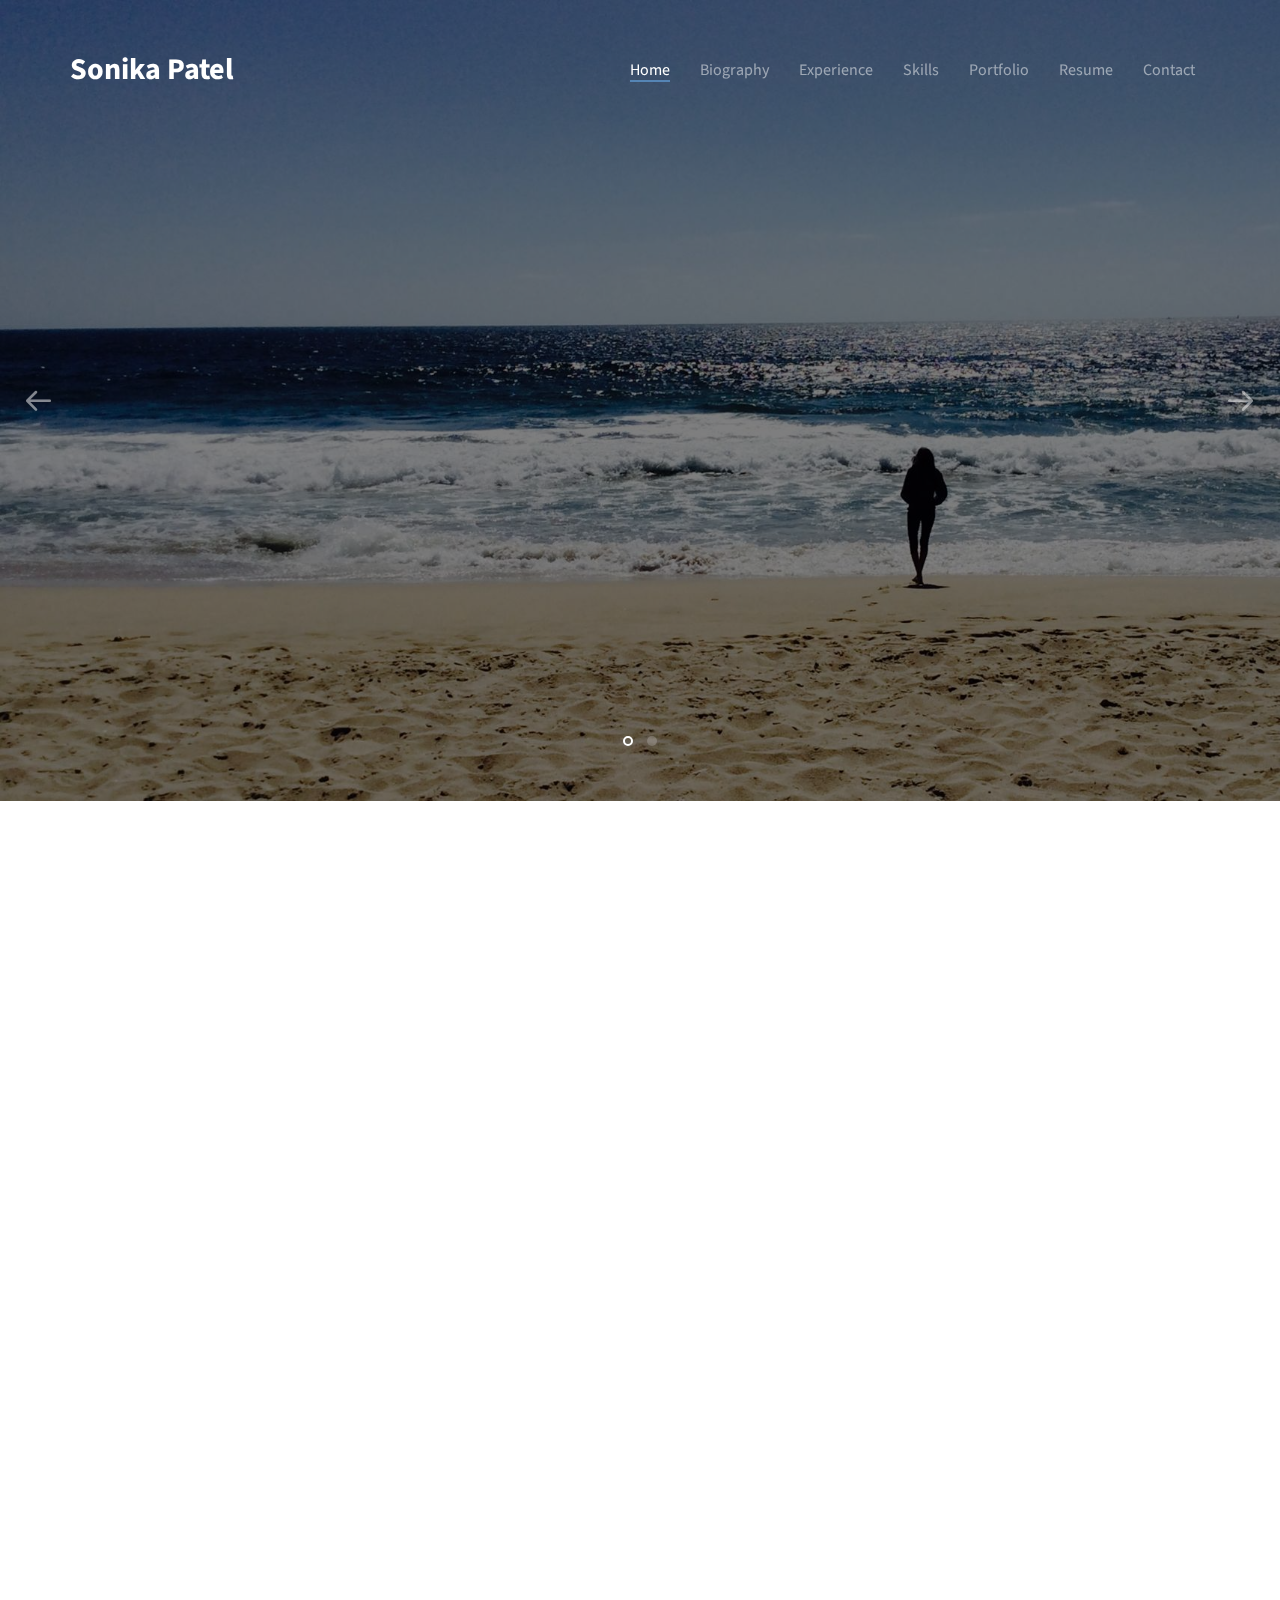
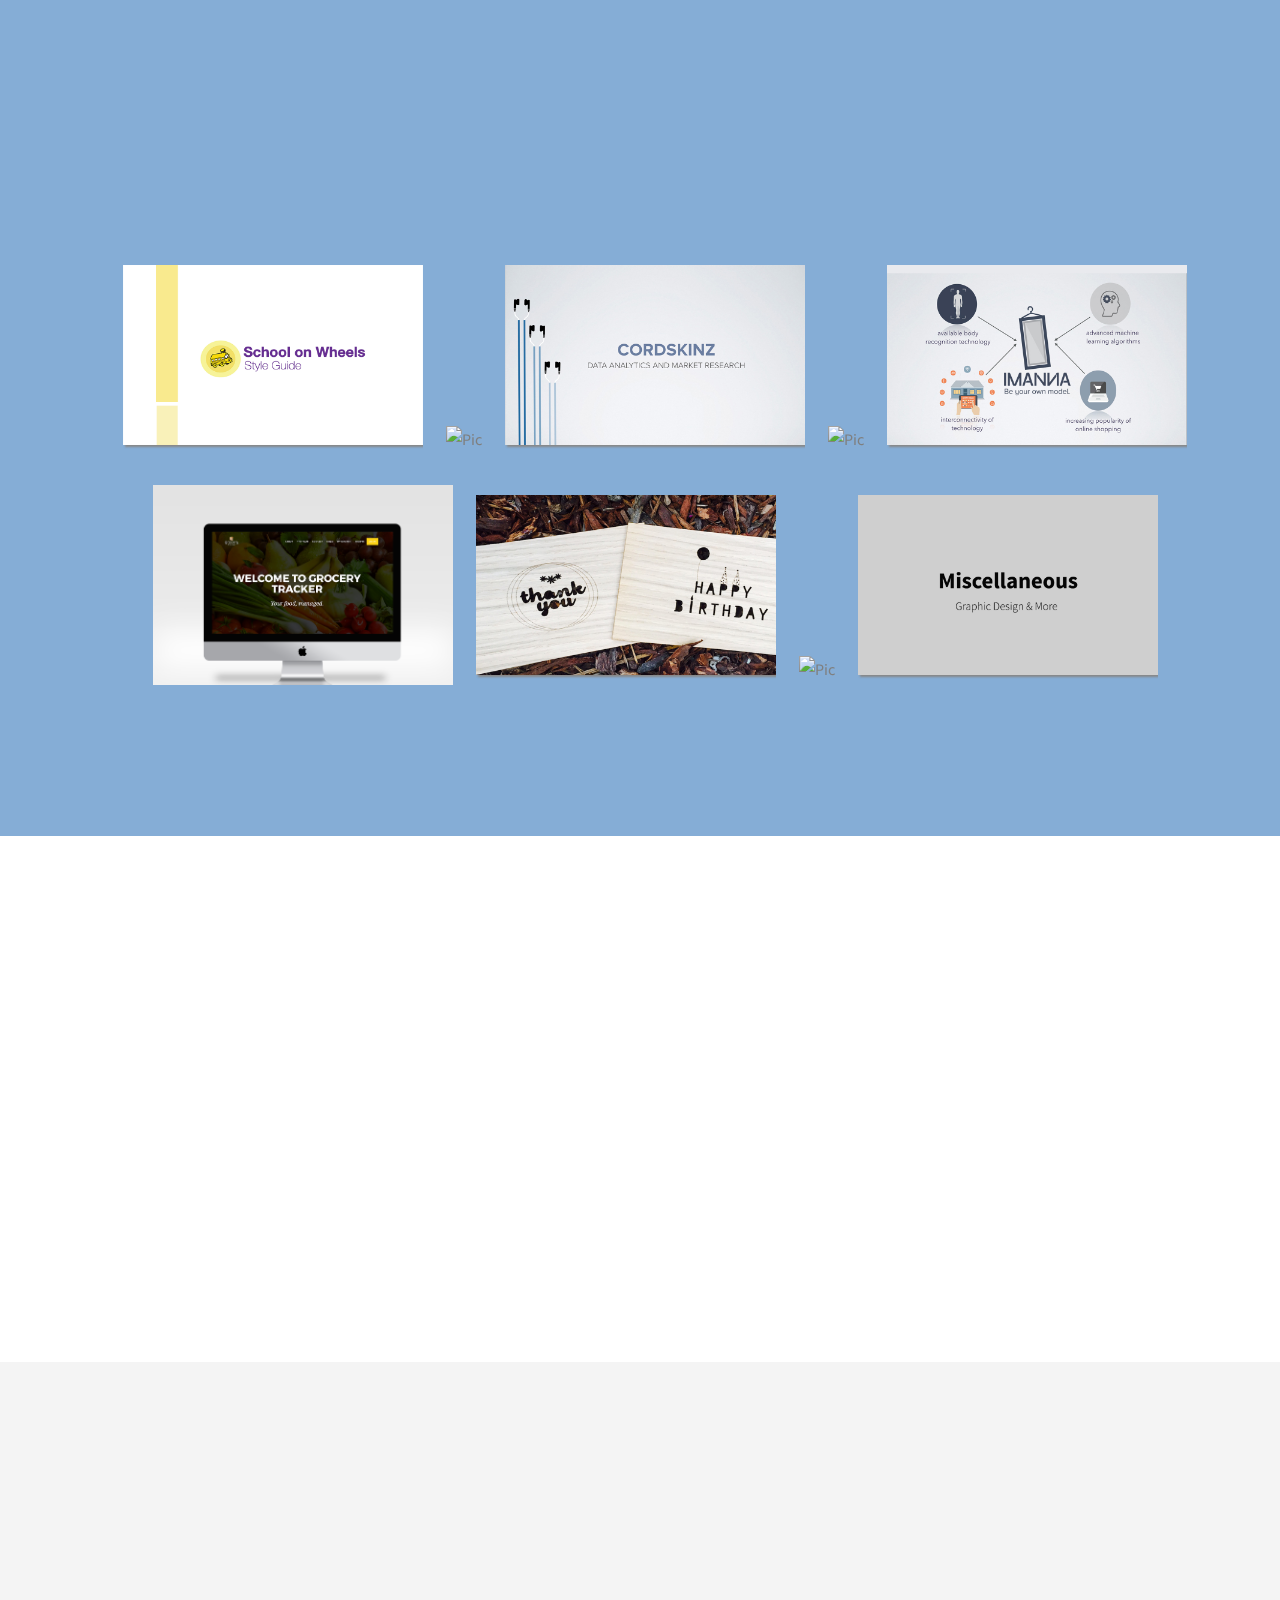
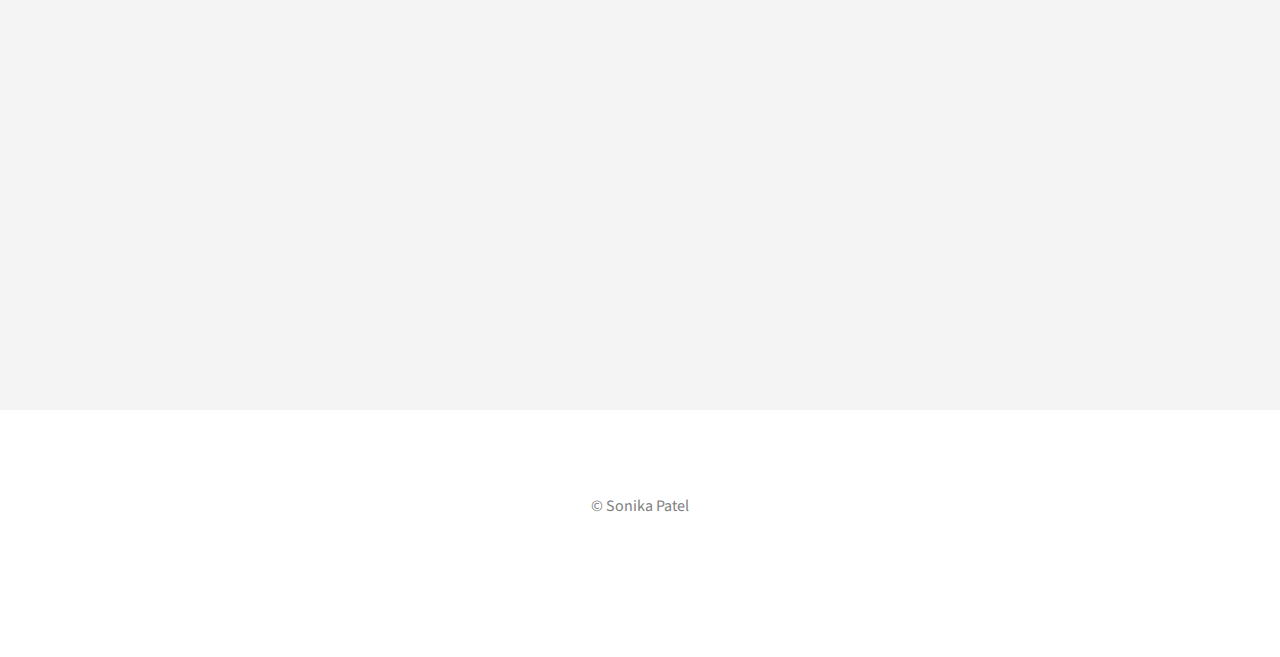
==== commit 3e12d4f8: "Update index.html" ====
--- a/index.html
+++ b/index.html
@@ -750,29 +750,32 @@
     </div>
   </div>
 
-   <!-- Portfolio 3 -->
-
-<div class="pic" id="myBtn3">
-<img src="images/porfolio/Grocerytrackerlaptop.png" class="pic-image" alt="Pic"/>
+       <!-- Portfolio 6 -->
+     
+<div class="pic" id="myBtn6">
+<img src="images/porfolio/cordskinz.jpg" class="pic-image" alt="Pic"/>
 <span class="pic-caption bottom-to-top">
-<h1 style="font-family:'Source Sans Pro'; margin-top:50px; text-align:center; font-size:20px;" class="pic-title"><strong>Grocery Tracker</strong></h1>
-<p>Website</p>
+<h1 style="font-family:'Source Sans Pro'; margin-top:50px; text-align:center; font-size:20px;" class="pic-title"><strong>Cordskinz</strong> </h1>
+<p>Market Research & Strategy Pitch Deck</p>
 </span>
 </div>
-
-<div class="modal fade" id="myModal3" role="dialog">
+<div class="modal fade" id="myModal6" role="dialog">
     <div class="modal-dialog">
     
       <!-- Modal content-->
-      <div class="modal-content" style="width:60%;text-align:left;">
+      <div class="modal-content" style="width:60%; text-align:left;">
        <button type="button" class="close" data-dismiss="modal">&times;</button>
-      <h style="padding:10px;font-size:22px;"><strong> Grocery Traker </strong></h>
+            <h style="padding:10px;font-size:22px;"><strong> Cordskinz </strong></h>
+
         <div class="modal-body">
-          <p style='line-height:1.5;'>Grocery Tracker is a website application is a website I created alongside 2 other team members. It allows primarily college students to keep track of their groceries, expiration dates, expenses for grocery shopping, and relevant recipes with what is in their 'virtual kitchen'. Throughout the project, I was primarily in charge of creating the design and development using PHP. The website can be accessed <a href='http://sonikapa.student.uscitp.com/public_html/Food%20Tracker2/Food%20Tracker/index.php'> here </a>.</p>
-          <div style="text-align:center;">
-          <img src='images/porfolio/g2.png' style="width:90%;">
-      
-           </div>
+          <p style='line-height:1.5;'>Working with a Los Angeles based startup called Cordskinz, my team and I were tasked with conducting market research and performing data analysis in order to expand their target audience. As part of our marketing strategy and final deliverable, we conducted a survey in order to view potential customers initial perception of the product and understand how people use their headphones. After observing the data, my group and I came up with a solid set of recommendations for Cordskinz to implement. See below for an excerpt from our final deliverable to the client.
+          <br>
+          <div style='text-align:center;'>
+           <img src='images/porfolio/cordskinz1.png' style="width:45%;">
+           <img src='images/porfolio/cordksinz2.png' style="width:45%;">
+           <img src='images/porfolio/cordksinz1.png' style="width:90%;">
+	</div>
+           </p>
         </div>
         <div class="modal-footer">
           <button type="button" class="btn btn-default" data-dismiss="modal">Close</button>
@@ -781,6 +784,7 @@
       
     </div>
   </div>
+	 <!-- end of portfolio 6-->
    <!-- Portfolio 4 -->
 
 
@@ -851,32 +855,29 @@
        <!-- Footer --> 
     </div>
   </div>
-     <!-- Portfolio 6 -->
-     
-<div class="pic" id="myBtn6">
-<img src="images/porfolio/cordskinz.jpg" class="pic-image" alt="Pic"/>
+	    <!-- Portfolio 3 Grocery tracker -->
+
+<div class="pic" id="myBtn3">
+<img src="images/porfolio/Grocerytrackerlaptop.png" class="pic-image" alt="Pic"/>
 <span class="pic-caption bottom-to-top">
-<h1 style="font-family:'Source Sans Pro'; margin-top:50px; text-align:center; font-size:20px;" class="pic-title"><strong>Cordskinz</strong> </h1>
-<p>Market Research & Strategy Pitch Deck</p>
+<h1 style="font-family:'Source Sans Pro'; margin-top:50px; text-align:center; font-size:20px;" class="pic-title"><strong>Grocery Tracker</strong></h1>
+<p>Website</p>
 </span>
 </div>
-<div class="modal fade" id="myModal6" role="dialog">
+
+<div class="modal fade" id="myModal3" role="dialog">
     <div class="modal-dialog">
     
       <!-- Modal content-->
-      <div class="modal-content" style="width:60%; text-align:left;">
+      <div class="modal-content" style="width:60%;text-align:left;">
        <button type="button" class="close" data-dismiss="modal">&times;</button>
-            <h style="padding:10px;font-size:22px;"><strong> Cordskinz </strong></h>
-
+      <h style="padding:10px;font-size:22px;"><strong> Grocery Traker </strong></h>
         <div class="modal-body">
-          <p style='line-height:1.5;'>Working with a Los Angeles based startup called Cordskinz, my team and I were tasked with conducting market research and performing data analysis in order to expand their target audience. As part of our marketing strategy and final deliverable, we conducted a survey in order to view potential customers initial perception of the product and understand how people use their headphones. After observing the data, my group and I came up with a solid set of recommendations for Cordskinz to implement. See below for an excerpt from our final deliverable to the client.
-          <br>
-          <div style='text-align:center;'>
-           <img src='images/porfolio/cordskinz1.png' style="width:45%;">
-           <img src='images/porfolio/cordksinz2.png' style="width:45%;">
-           <img src='images/porfolio/cordksinz1.png' style="width:90%;">
-	</div>
-           </p>
+          <p style='line-height:1.5;'>Grocery Tracker is a website application is a website I created alongside 2 other team members. It allows primarily college students to keep track of their groceries, expiration dates, expenses for grocery shopping, and relevant recipes with what is in their 'virtual kitchen'. Throughout the project, I was primarily in charge of creating the design and development using PHP. The website can be accessed <a href='http://sonikapa.student.uscitp.com/public_html/Food%20Tracker2/Food%20Tracker/index.php'> here </a>.</p>
+          <div style="text-align:center;">
+          <img src='images/porfolio/g2.png' style="width:90%;">
+      
+           </div>
         </div>
         <div class="modal-footer">
           <button type="button" class="btn btn-default" data-dismiss="modal">Close</button>
@@ -885,7 +886,8 @@
       
     </div>
   </div>
-	 
+	   
+	   <!-- end of grocery tracker -->
 	  
   <!-- Porfolio 8 -->
 <div class="pic" id="myBtn7">
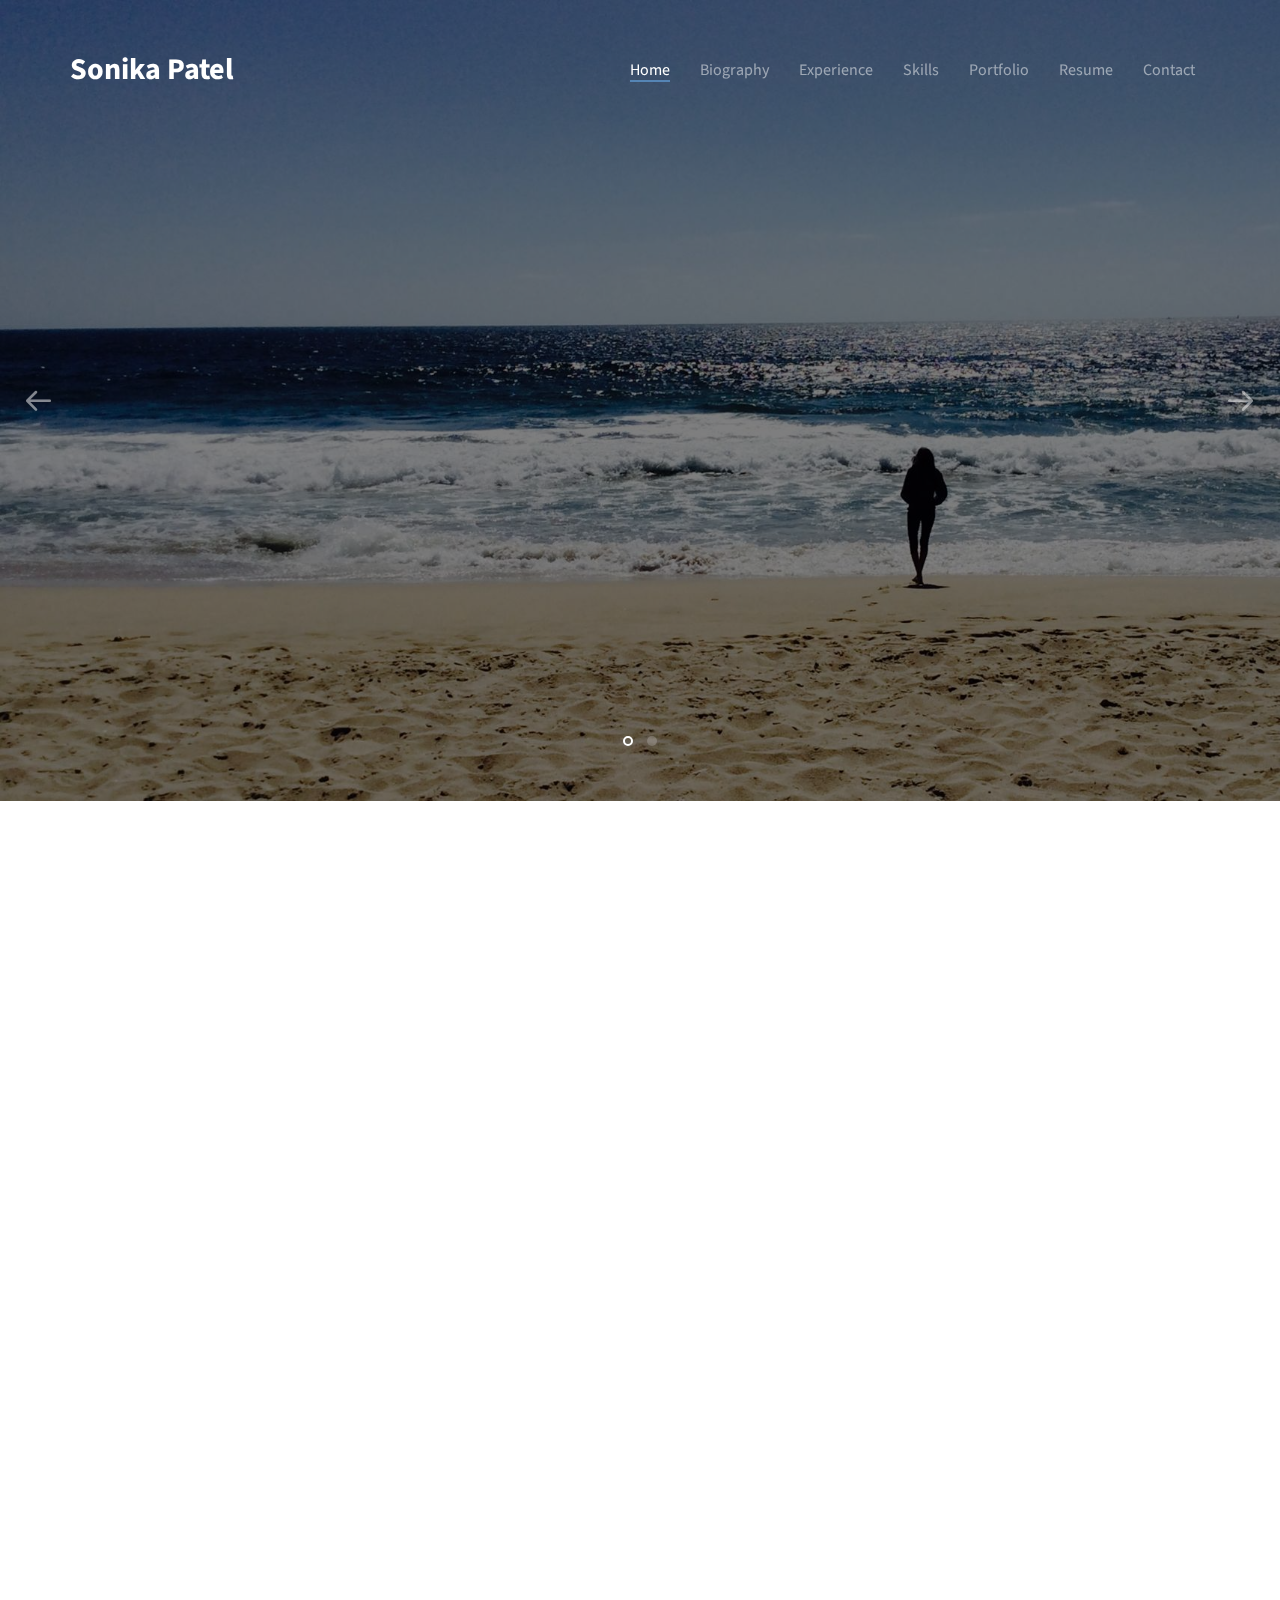
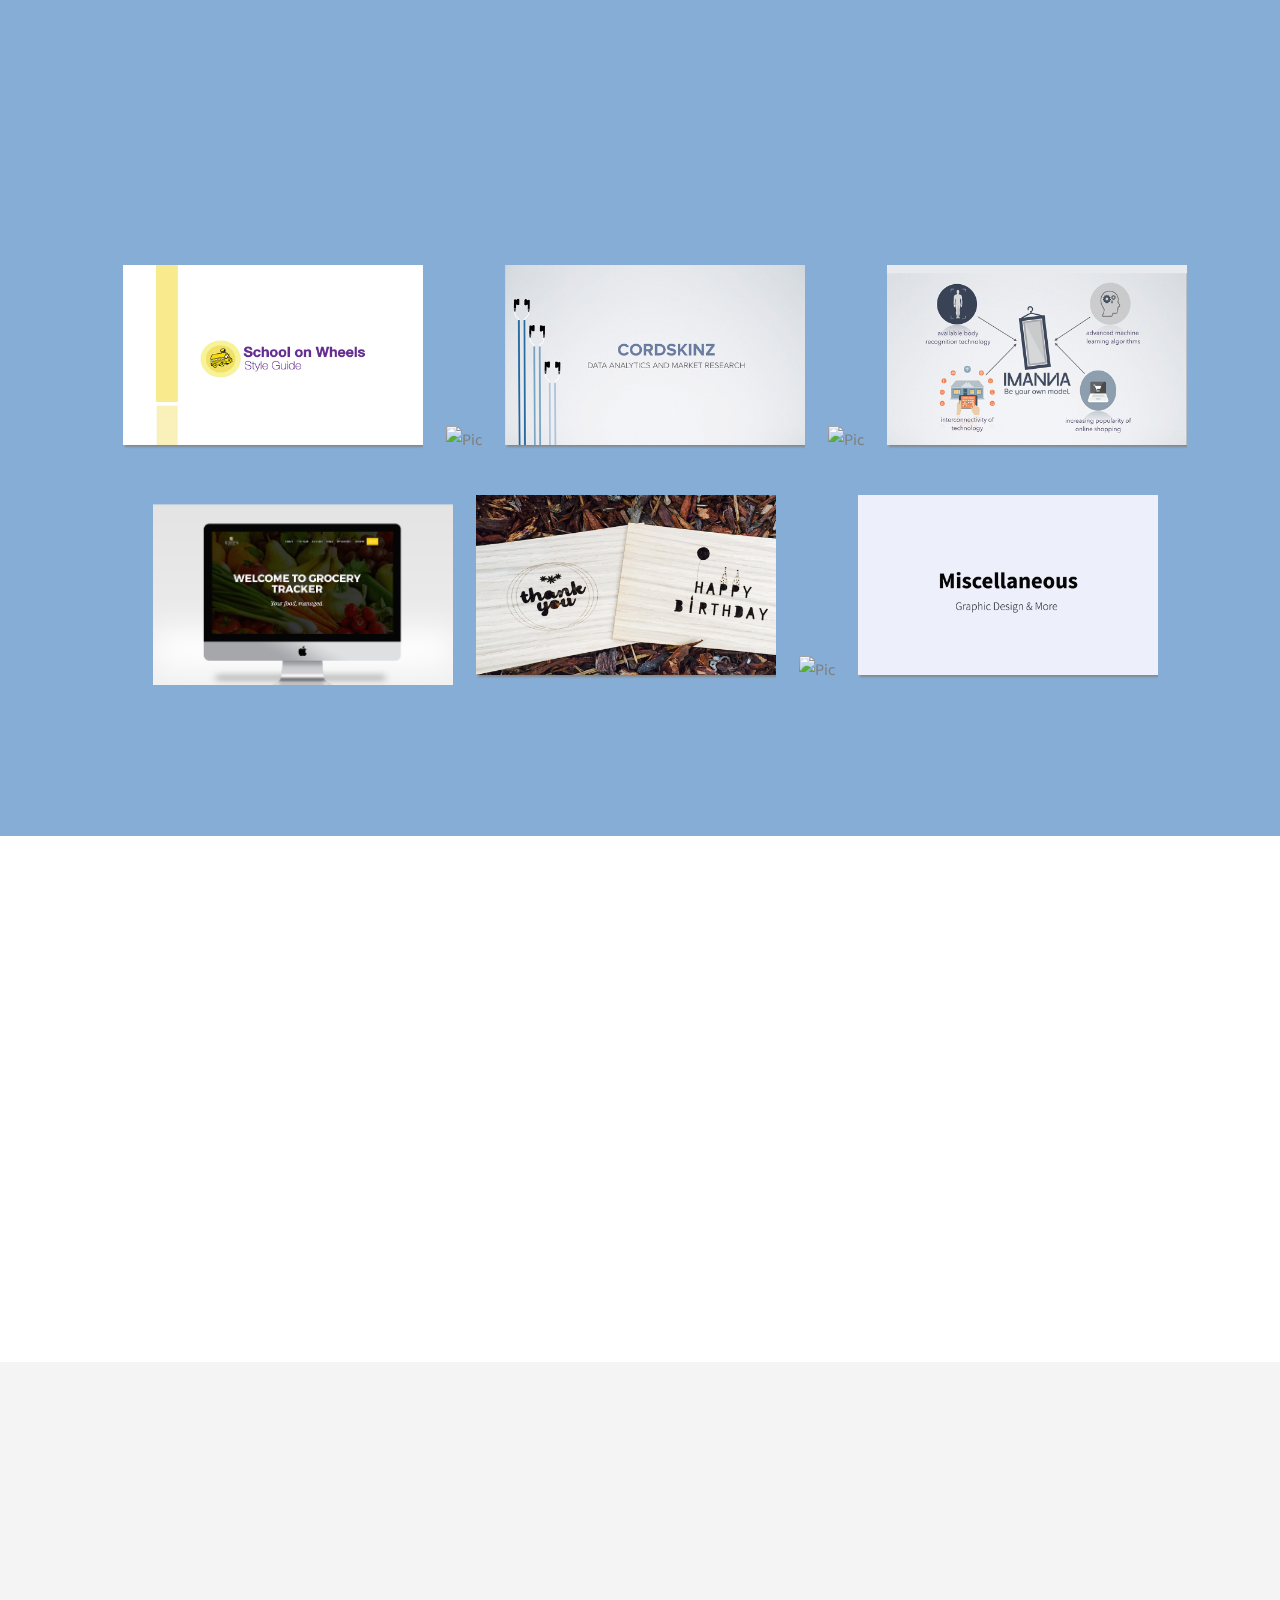
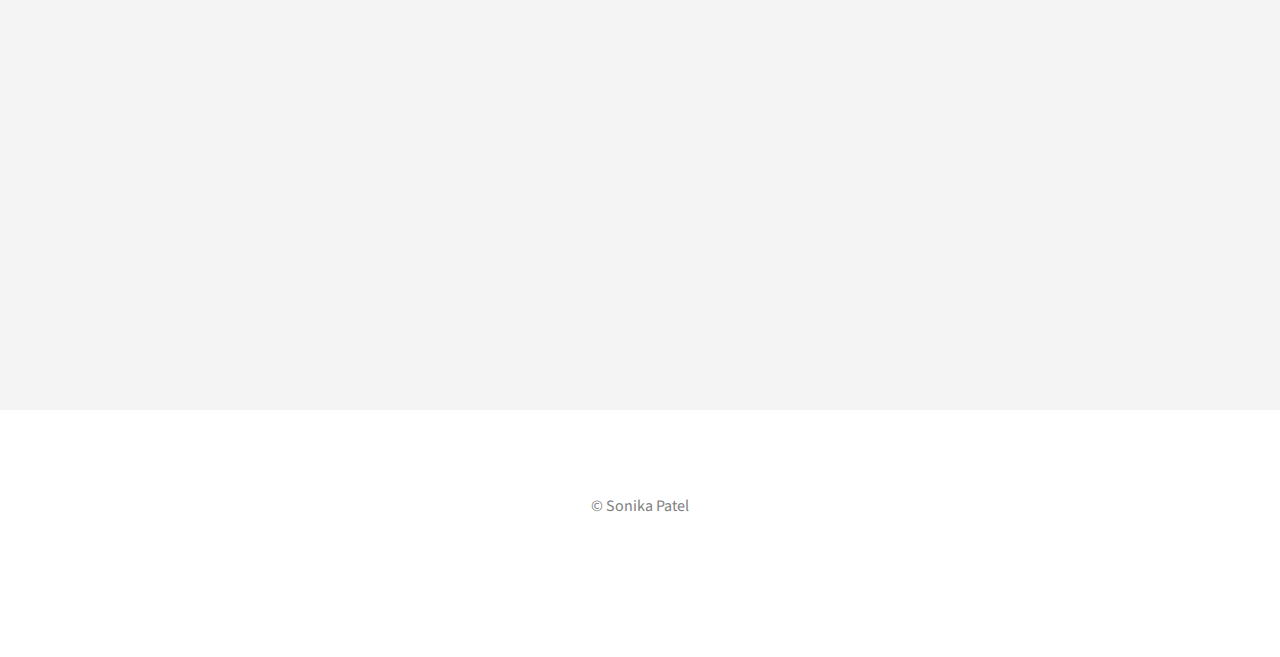
==== commit 44fe3b92: "Update index.html" ====
--- a/index.html
+++ b/index.html
@@ -929,7 +929,7 @@
 <img src="images/porfolio/parcioiphone.png" class="pic-image" alt="Pic"/>
 <span class="pic-caption bottom-to-top">
 <h1 style="font-family:'Source Sans Pro'; margin-top:50px; text-align:center; font-size:20px;" class="pic-title"><strong>Parcio</strong></h1>
-Design Concept, In Progress
+Design Concept
 </span>
 </div>
 
@@ -942,7 +942,7 @@
       <h style="padding:10px;font-size:22px;"><strong> Parcio </strong></h>
         <div class="modal-body">
          
-         
+          <img src='images/porfolio/PARCIO.png'>
           
         </div>
         
@@ -956,7 +956,7 @@
 <!-- end of Parcio --> 	 
 
 <div class="pic" id="myBtn9">
-<img src="images/porfolio/misc.jpg" class="pic-image" alt="Pic"/>
+<img src="images/porfolio/misc.png" class="pic-image" alt="Pic"/>
 <!-- <span class="pic-caption bottom-to-top">
 <h1 style="font-family:'Source Sans Pro'; margin-top:50px; text-align:center; font-size:20px;" class="pic-title"><strong>Miscellaneous</strong></h1>
 Graphic Design & More! 
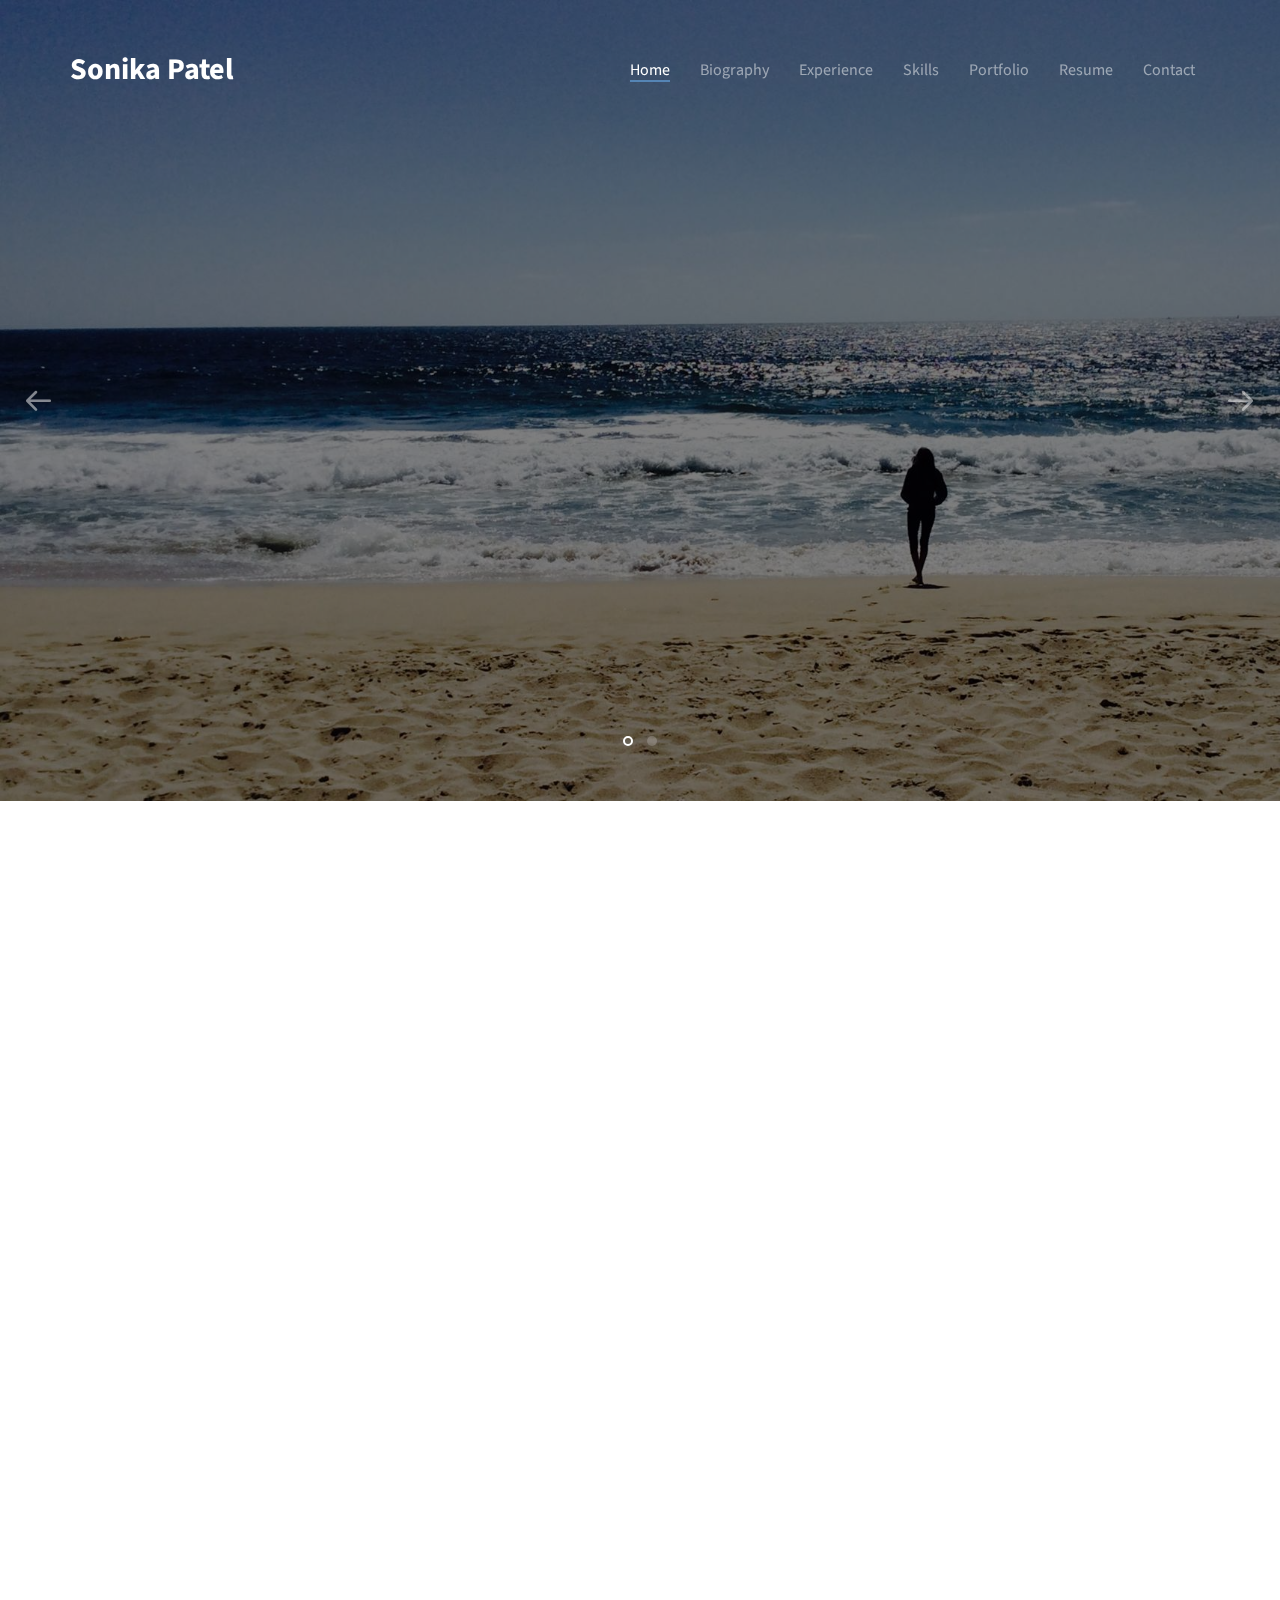
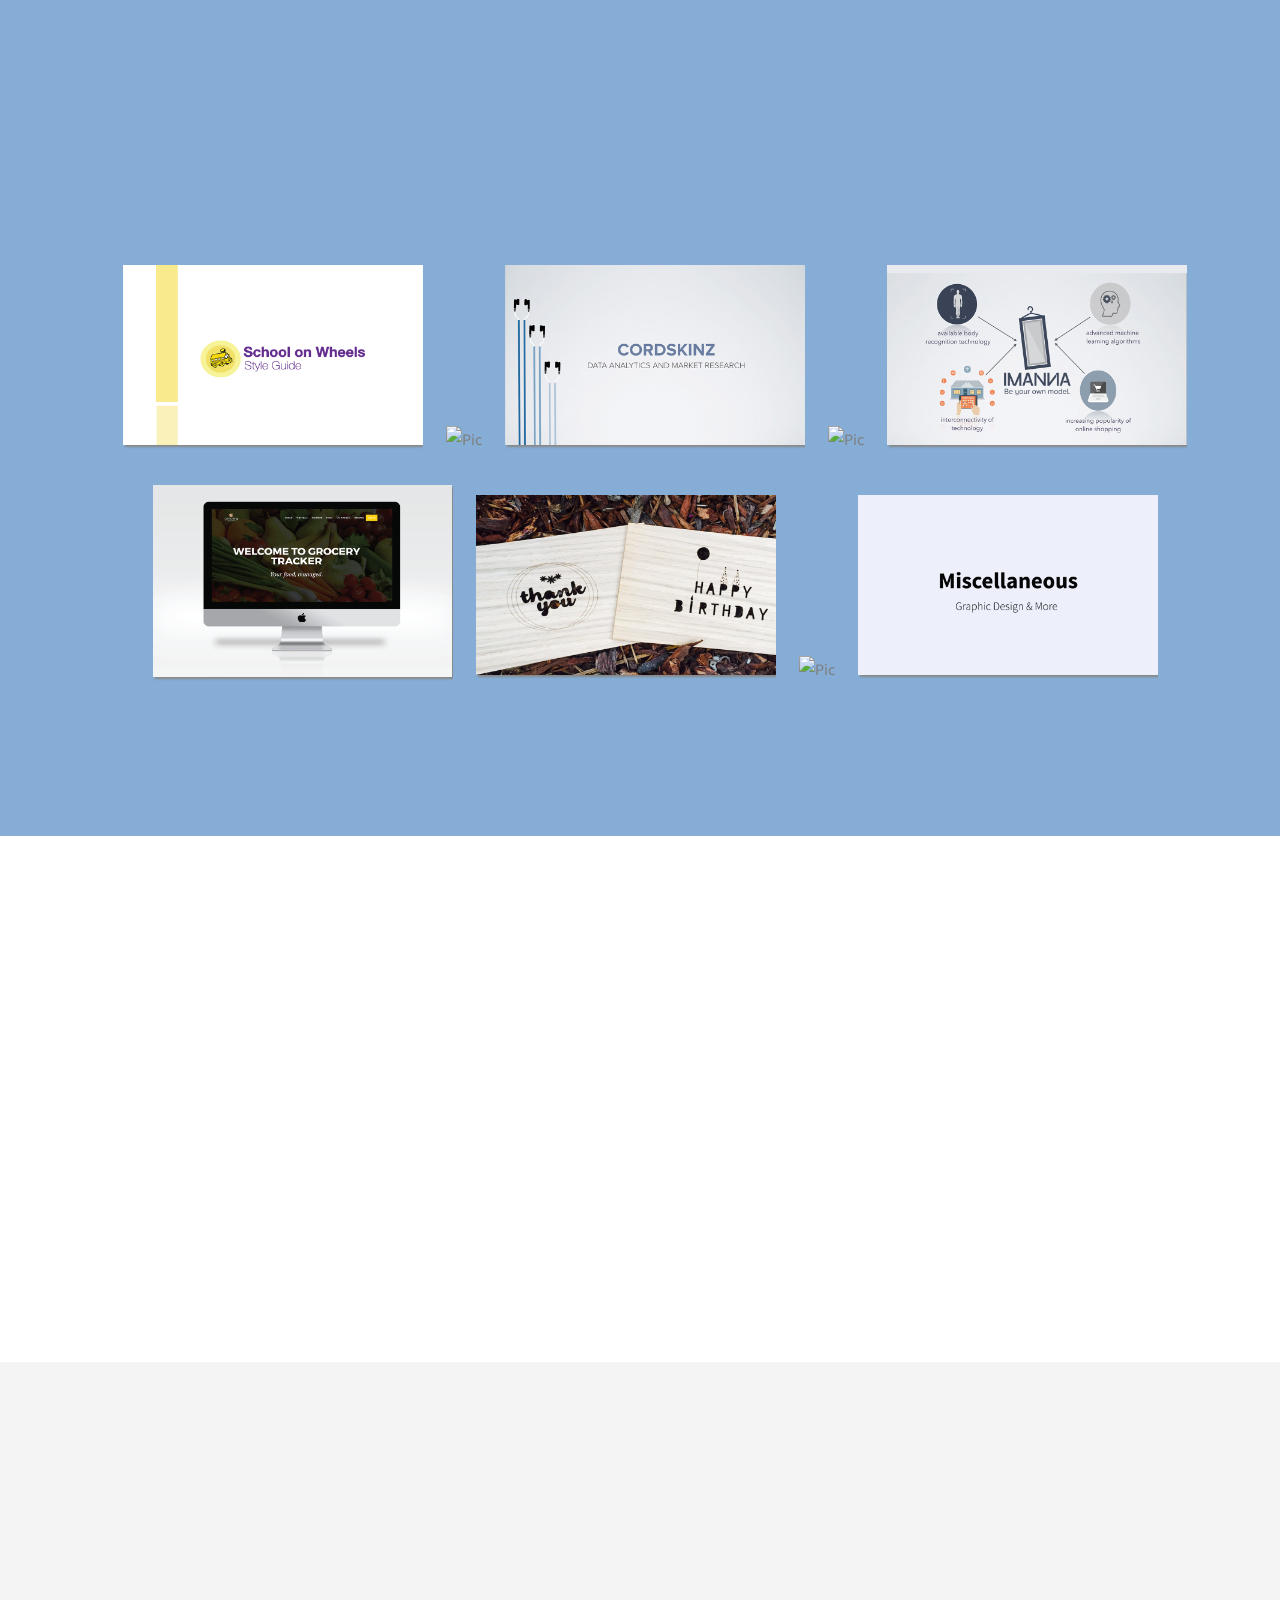
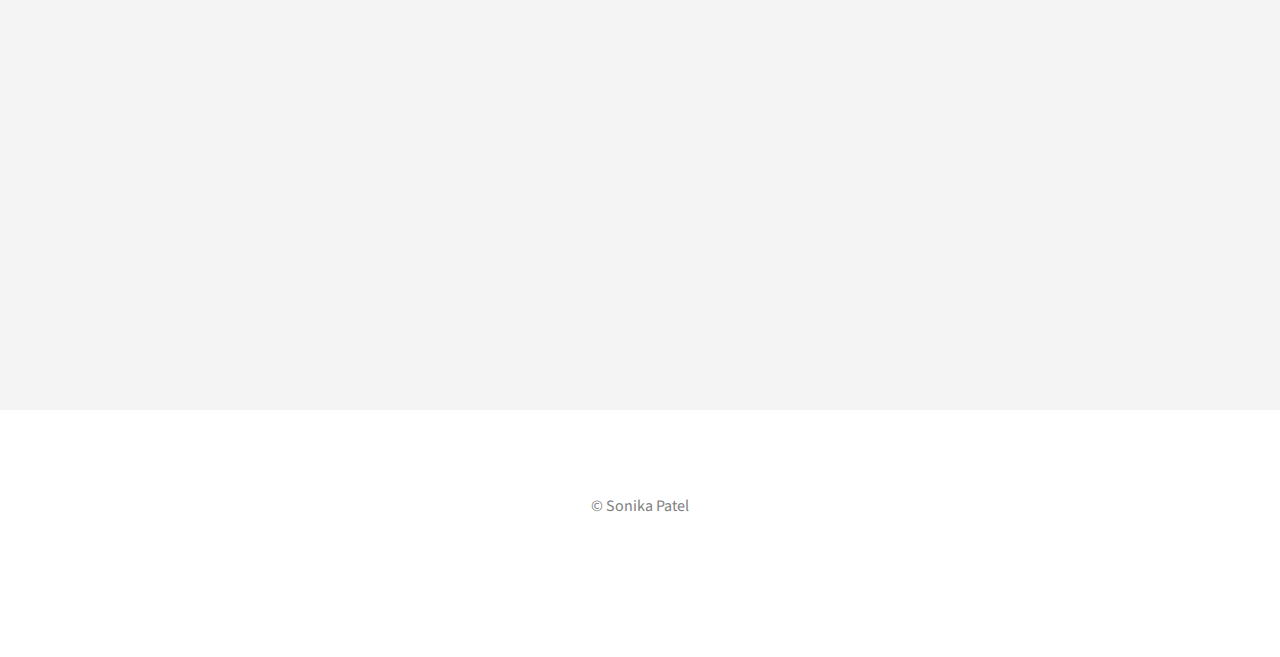
==== commit 76ae2da7: "Update index.html" ====
--- a/index.html
+++ b/index.html
@@ -403,7 +403,7 @@
 <div class="row">
 <div class="col-md-8 col-md-offset-2 to-animate">
 <br>
-<h3>I am currently a freshman in the <a href="http://iovine-young.usc.edu/" target="_blank">Iovine and Young Academy</a> at the University of Southern California, studying Arts, Technology, and the Business of Innovation.</h3>
+<h3>I am currently a sophomore in the <a href="http://iovine-young.usc.edu/" target="_blank">Iovine and Young Academy</a> at the University of Southern California, studying Arts, Technology, and the Business of Innovation.</h3>
 </div>
 </div>
 </div>
@@ -700,7 +700,7 @@
        <button type="button" class="close" data-dismiss="modal">&times;</button>
       <h style="padding:10px;font-size:22px;"><strong> School on Wheels </strong></h>
         <div class="modal-body" >
-          <p style='line-height:1.5;'>As part of my AIM digital marketing strategy for our client, School on Wheels, I created a style guide to assist the marketing team with creating consistent promotional material throughout all social media platforms. <a href='FINALSOW.pdf'>Click here to see the full version. </a></p>
+          <p style='line-height:1.5;'>As a member of Association ofInnovative Marketing, I worked alongside a team of 4 to create a digital marketing strategy for our client, School on Wheels. I designed a style guide to assist the marketing team with creating consistent promotional material throughout all social media platforms. <a href='FINALSOW.pdf'>Click here to see the full version. </a></p>
           <div style="text-align:center;">
           <img src='images/porfolio/SOW1.png' style="width:49%;"> 
           <img src='images/porfolio/SOW2.png' style="width:49%;">
@@ -873,7 +873,7 @@
        <button type="button" class="close" data-dismiss="modal">&times;</button>
       <h style="padding:10px;font-size:22px;"><strong> Grocery Traker </strong></h>
         <div class="modal-body">
-          <p style='line-height:1.5;'>Grocery Tracker is a website application is a website I created alongside 2 other team members. It allows primarily college students to keep track of their groceries, expiration dates, expenses for grocery shopping, and relevant recipes with what is in their 'virtual kitchen'. Throughout the project, I was primarily in charge of creating the design and development using PHP. The website can be accessed <a href='http://sonikapa.student.uscitp.com/public_html/Food%20Tracker2/Food%20Tracker/index.php'> here </a>.</p>
+          <p style='line-height:1.5;'>Grocery Tracker is a website I created alongside 2 other team members. It allows primarily college students to keep track of their groceries, expiration dates, expenses for grocery shopping, and relevant recipes with what is in their 'virtual kitchen'. Throughout the project, I was primarily in charge of creating the design and development using PHP and HTML. The website can be accessed <a href='http://sonikapa.student.uscitp.com/public_html/Food%20Tracker2/Food%20Tracker/index.php'> here </a>.</p>
           <div style="text-align:center;">
           <img src='images/porfolio/g2.png' style="width:90%;">
       
